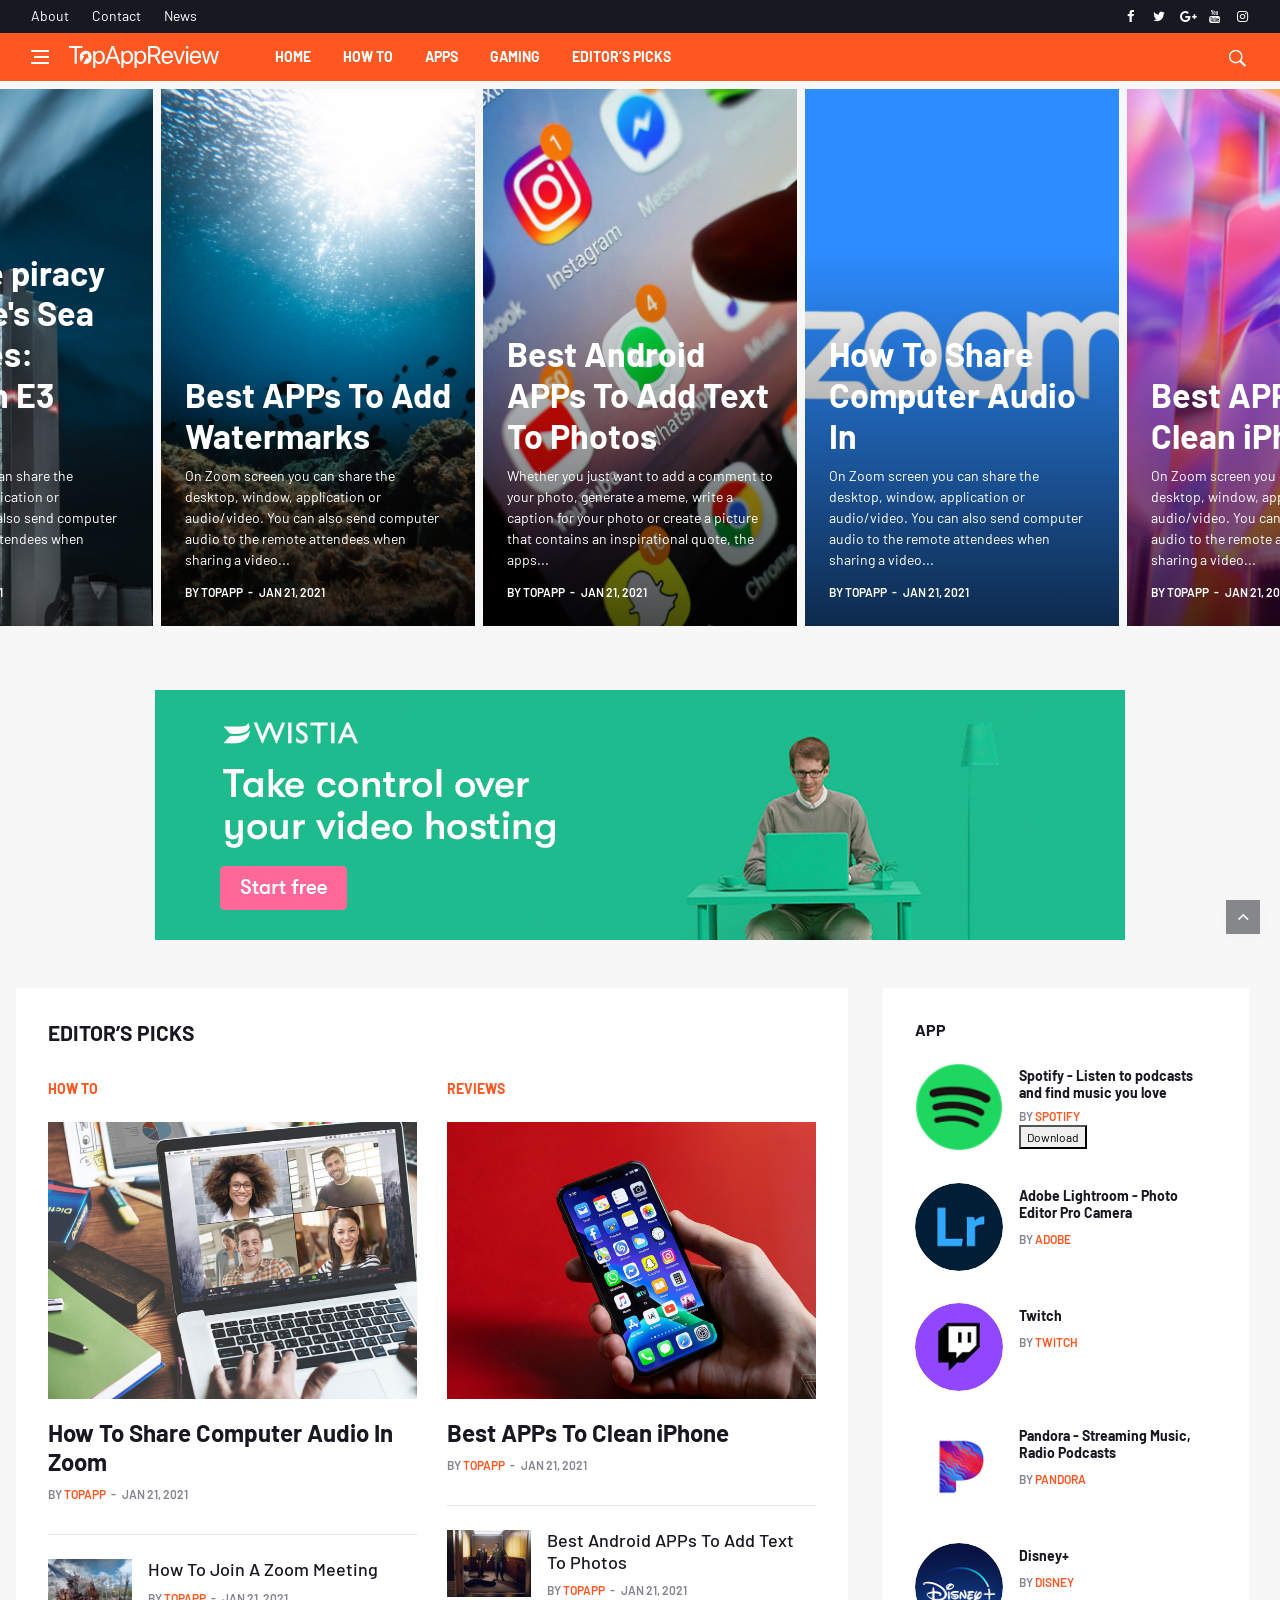
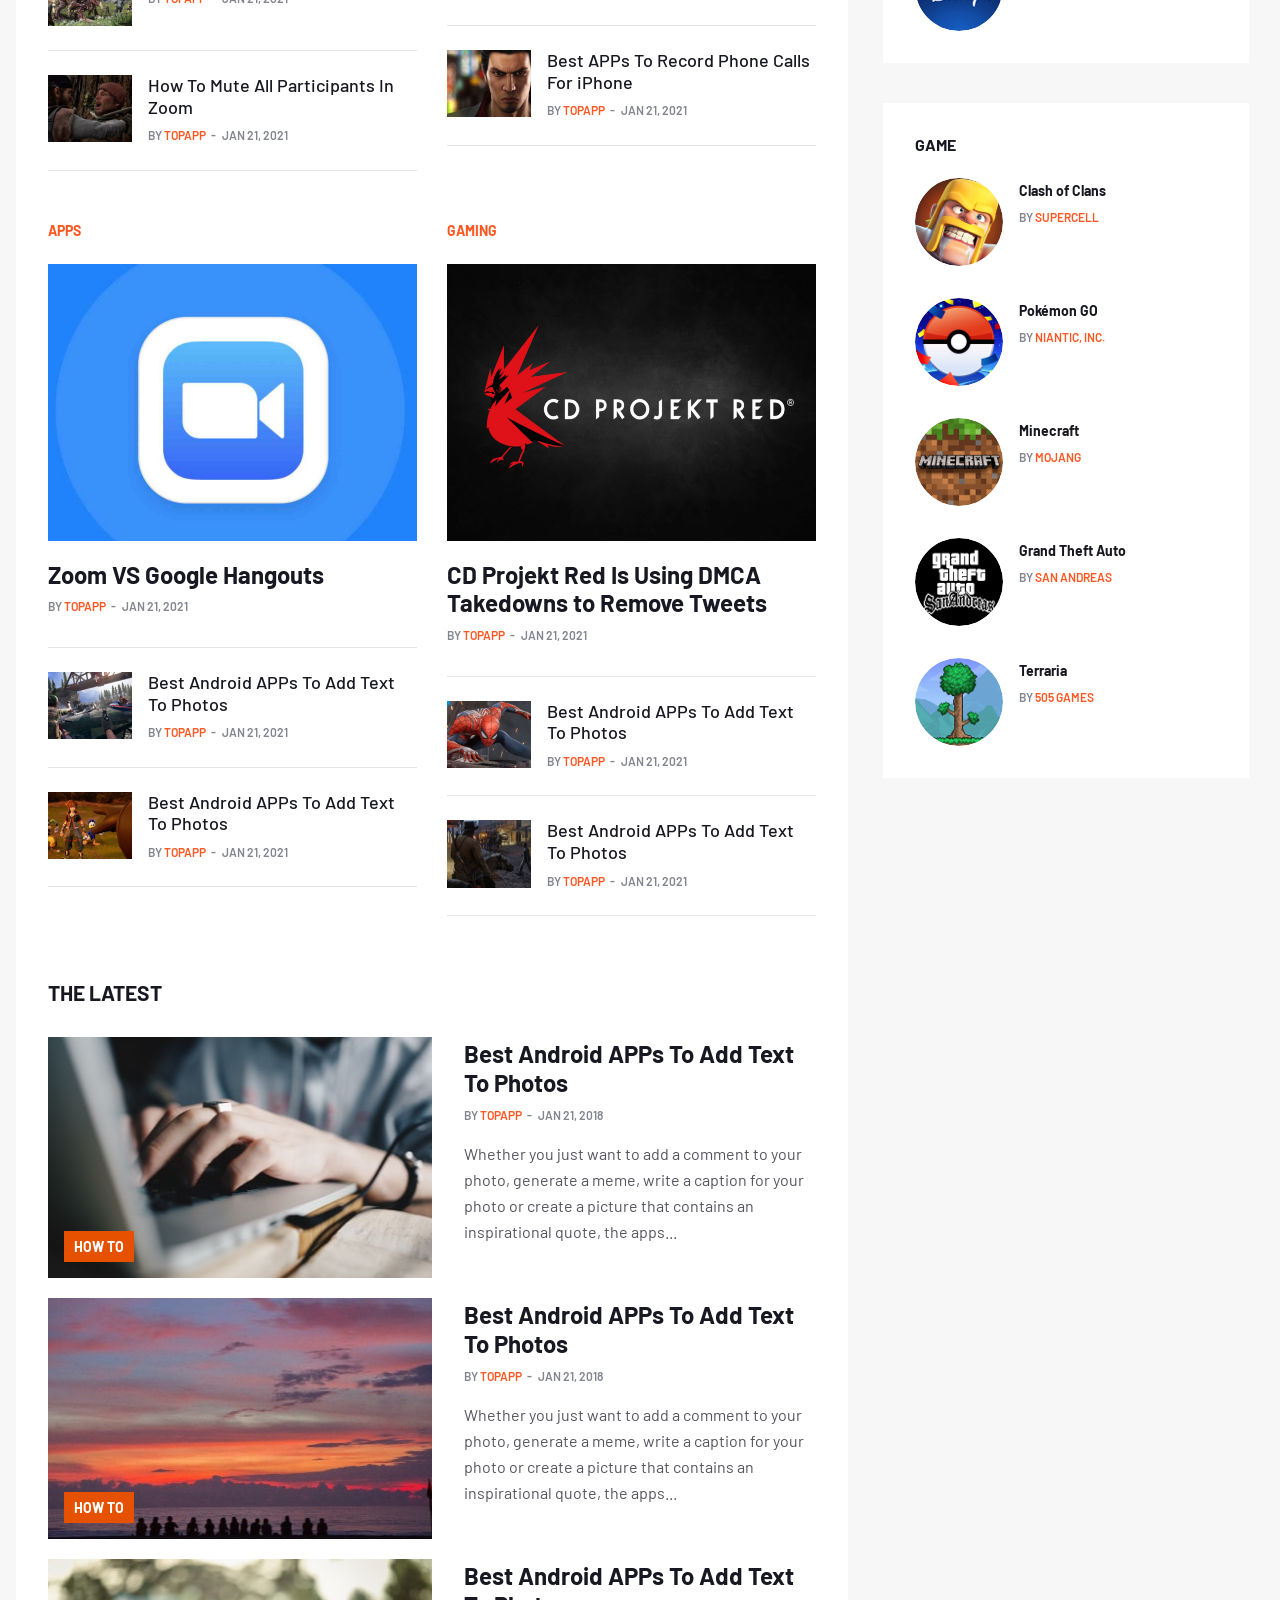
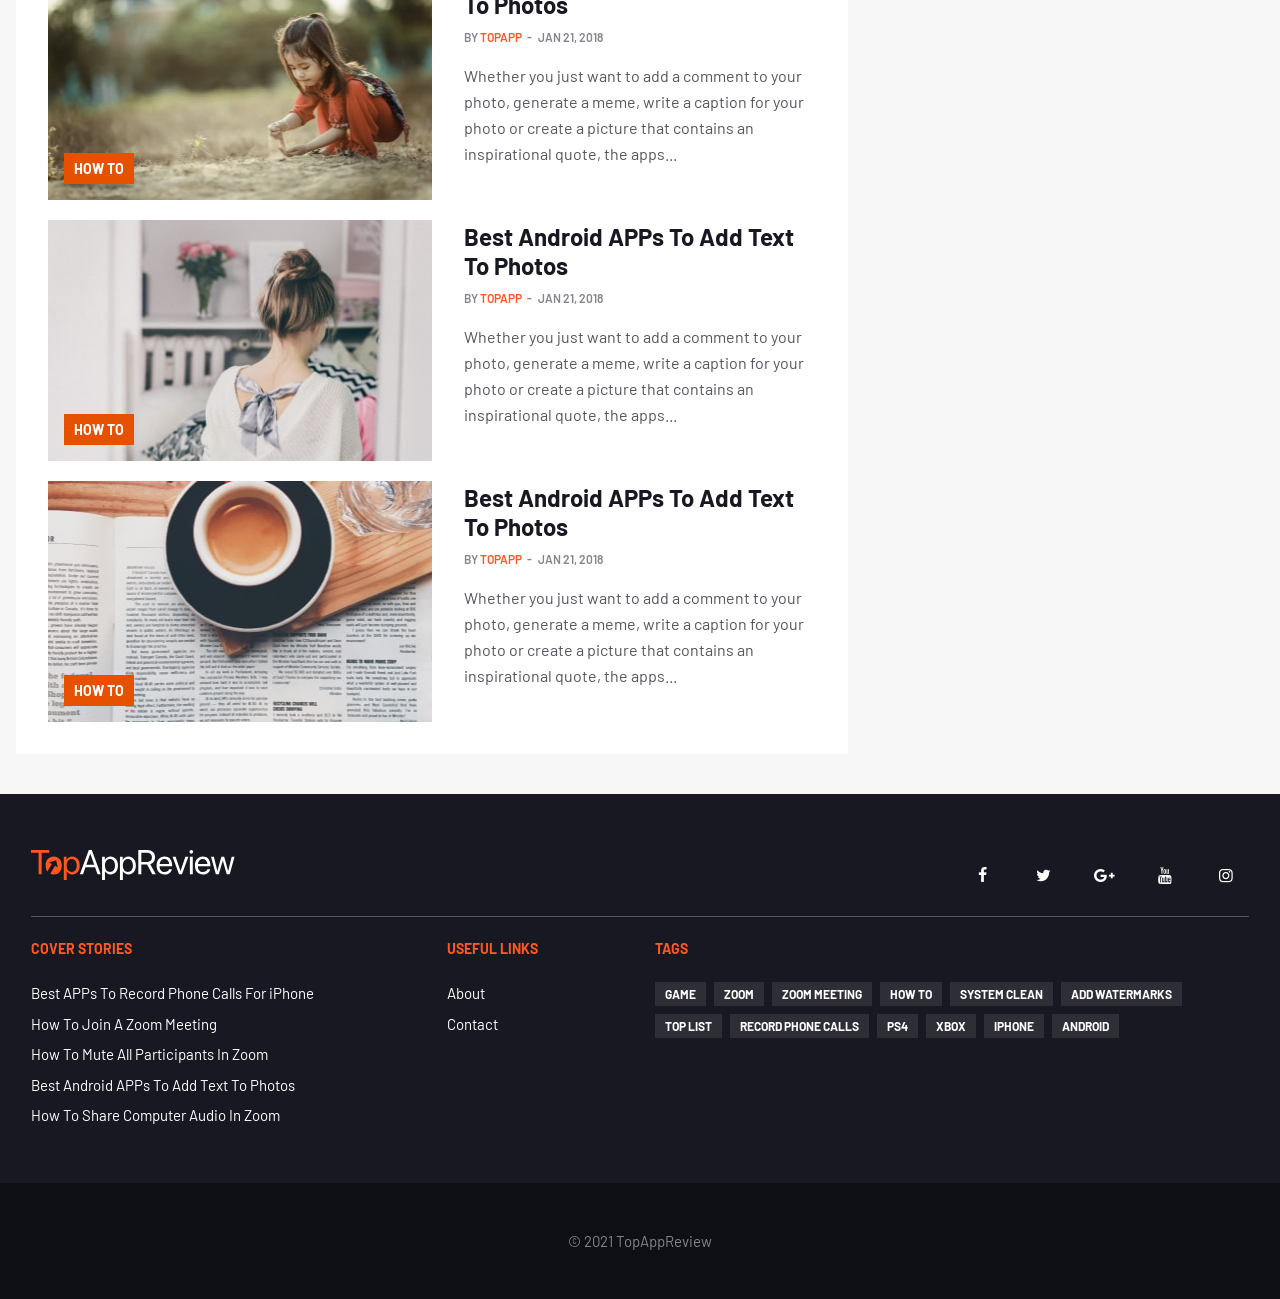
==== index.html @ 9f2cbbb0 "first commit topapp html" ====
<!DOCTYPE html>
<html lang="en">

<head>
    <title>TopAppReview | Home</title>

    <meta charset="utf-8">
    <!--[if IE]><meta http-equiv='X-UA-Compatible' content='IE=edge,chrome=1'><![endif]-->
    <meta name="viewport" content="width=device-width, initial-scale=1, shrink-to-fit=no" />
    <meta name="description" content="">

    <!-- Google Fonts -->
    <link href='https://fonts.googleapis.com/css?family=Barlow:400,500,600,700' rel='stylesheet'>

    <!-- Css -->
    <link rel="stylesheet" href="css/bootstrap.min.css" />
    <link rel="stylesheet" href="css/font-icons.css" />
    <link rel="stylesheet" href="css/style.css" />
    <link rel="stylesheet" href="css/colors/orange.css" />

    <!-- Favicons -->
    <link rel="shortcut icon" href="img/favicon.ico">
    <link rel="apple-touch-icon" href="img/apple-touch-icon.png">
    <link rel="apple-touch-icon" sizes="72x72" href="img/apple-touch-icon-72x72.png">
    <link rel="apple-touch-icon" sizes="114x114" href="img/apple-touch-icon-114x114.png">

    <!-- Lazyload (must be placed in head in order to work) -->
    <script src="js/lazysizes.min.js"></script>

</head>

<body class="style-games">

    <!-- Preloader -->
    <div class="loader-mask">
        <div class="loader">
            <div></div>
        </div>
    </div>

    <!-- Bg Overlay -->
    <div class="content-overlay"></div>

    <!-- Sidenav -->
    <header class="sidenav" id="sidenav">

        <!-- close -->
        <div class="sidenav__close">
            <button class="sidenav__close-button" id="sidenav__close-button" aria-label="close sidenav">
                <i class="ui-close sidenav__close-icon"></i>
            </button>
        </div>

        <!-- Nav -->
        <nav class="sidenav__menu-container">
            <ul class="sidenav__menu" role="menubar">
                <li>
                    <a href="#" class="sidenav__menu-url">Home</a>

                </li>
                <li>
                    <a href="#" class="sidenav__menu-url">How To</a>

                </li>
                <li>
                    <a href="#" class="sidenav__menu-url">Apps</a>


                </li>


                <li>
                    <a href="#" class="sidenav__menu-url">Gaming</a>
                </li>
                <li>
                    <a href="#" class="sidenav__menu-url">Editor’s Picks</a>
                </li>

            </ul>
        </nav>

        <div class="socials sidenav__socials">
            <a class="social social-facebook" href="#" target="_blank" aria-label="facebook">
                <i class="ui-facebook"></i>
            </a>
            <a class="social social-twitter" href="#" target="_blank" aria-label="twitter">
                <i class="ui-twitter"></i>
            </a>
            <a class="social social-google-plus" href="#" target="_blank" aria-label="google">
                <i class="ui-google"></i>
            </a>
            <a class="social social-youtube" href="#" target="_blank" aria-label="youtube">
                <i class="ui-youtube"></i>
            </a>
            <a class="social social-instagram" href="#" target="_blank" aria-label="instagram">
                <i class="ui-instagram"></i>
            </a>
        </div>
    </header> <!-- end sidenav -->

    <main class="main oh" id="main">

        <!-- Top Bar -->
        <div class="top-bar d-none d-lg-block">
            <div class="container">
                <div class="row">

                    <!-- Top menu -->
                    <div class="col-lg-6">
                        <ul class="top-menu">
                            <li><a href="#">About</a></li>
                            <li><a href="#">Contact</a></li>
                            <li><a href="#">News</a></li>
                        </ul>
                    </div>

                    <!-- Socials -->
                    <div class="col-lg-6">
                        <div class="socials nav__socials socials--nobase socials--white justify-content-end">
                            <a class="social social-facebook" href="#" target="_blank" aria-label="facebook">
                                <i class="ui-facebook"></i>
                            </a>
                            <a class="social social-twitter" href="#" target="_blank" aria-label="twitter">
                                <i class="ui-twitter"></i>
                            </a>
                            <a class="social social-google-plus" href="#" target="_blank" aria-label="google">
                                <i class="ui-google"></i>
                            </a>
                            <a class="social social-youtube" href="#" target="_blank" aria-label="youtube">
                                <i class="ui-youtube"></i>
                            </a>
                            <a class="social social-instagram" href="#" target="_blank" aria-label="instagram">
                                <i class="ui-instagram"></i>
                            </a>
                        </div>
                    </div>

                </div>
            </div>
        </div> <!-- end top bar -->

        <!-- Navigation -->
        <header class="nav nav--colored">
            <div class="nav__holder nav--sticky">
                <div class="container relative">
                    <div class="flex-parent">

                        <!-- Side Menu Button -->
                        <button class="nav-icon-toggle" id="nav-icon-toggle" aria-label="Open side menu">
                            <span class="nav-icon-toggle__box">
                                <span class="nav-icon-toggle__inner"></span>
                            </span>
                        </button>

                        <!-- Logo -->
                        <a href="index.html" class="logo">
                            <img class="logo__img" src="img/logo_white.svg" alt="logo">
                        </a>

                        <!-- Nav-wrap -->
                        <nav class="flex-child nav__wrap d-none d-lg-block">
                            <ul class="nav__menu">
                                <li>
                                    <a href="#">Home</a>
                                </li>

                                <li>
                                    <a href="#">How To</a>
                                </li>

                                <li>
                                    <a href="#">APPs</a>
                                </li>
                                <li>
                                    <a href="#">Gaming</a>
                                </li>
                                <li>
                                    <a href="#">Editor’s Picks</a>
                                </li>
                            </ul> <!-- end menu -->
                        </nav> <!-- end nav-wrap -->



                        <!-- Nav Right -->
                        <div class="nav__right">

                            <!-- Search -->
                            <div class="nav__right-item nav__search">
                                <a href="#" class="nav__search-trigger" id="nav__search-trigger">
                                    <i class="ui-search nav__search-trigger-icon"></i>
                                </a>
                                <div class="nav__search-box" id="nav__search-box">
                                    <form class="nav__search-form">
                                        <input type="text" placeholder="Search an article" class="nav__search-input">
                                        <button type="submit" class="search-button btn btn-lg btn-color btn-button">
                                            <i class="ui-search nav__search-icon"></i>
                                        </button>
                                    </form>
                                </div>
                            </div>

                        </div> <!-- end nav right -->

                    </div> <!-- end flex-parent -->
                </div> <!-- end container -->

            </div>
        </header> <!-- end navigation -->

        <!-- Hero Slider -->
        <section class="hero-slider">
            <div id="owl-hero-slider" class="owl-carousel owl-theme">

                <div class="hero-slider__item">
                    <article class="entry thumb">
                        <div class="entry__img-holder thumb__img-holder" style="background-image: url('img/content/hero/hero_post_7.jpg');">
                            <div class="bottom-gradient"></div>
                            <div class="thumb-text-holder thumb-text-holder--2">
                                <h2 class="thumb-entry-title">
                                    <a href="single-post.html">Best Android APPs To Add Text To Photos</a>

                                </h2>
                                <P class="thumb-entry-content"> Whether you just want to add a comment to your photo, generate a meme, write a caption for your photo or create a picture that contains an inspirational quote, the apps...</P>

                                <ul class="entry__meta">
                                    <li class="entry__meta-author">
                                        <span>by</span>
                                        <a href="#">TopApp</a>
                                    </li>
                                    <li class="entry__meta-date">
                                        Jan 21, 2021
                                    </li>
                                </ul>
                            </div>
                            <a href="single-post.html" class="thumb-url"></a>
                        </div>
                    </article>
                </div>



                <div class="hero-slider__item">
                    <article class="entry thumb">
                        <div class="entry__img-holder thumb__img-holder" style="background-image: url('img/content/hero/hero_post_9.jpg');">
                            <div class="bottom-gradient"></div>
                            <div class="thumb-text-holder thumb-text-holder--2">
                                <h2 class="thumb-entry-title">
                                    <a href="single-post.html">How To Share Computer Audio In </a>
                                </h2>
                                <P class="thumb-entry-content">On Zoom screen you can share the desktop, window, application or audio/video. You can also send computer audio to the remote attendees when sharing a video...</P>
                                <ul class="entry__meta">
                                    <li class="entry__meta-author">
                                        <span>by</span>
                                        <a href="#">TopApp</a>
                                    </li>
                                    <li class="entry__meta-date">
                                        Jan 21, 2021
                                    </li>
                                </ul>
                            </div>
                            <a href="single-post.html" class="thumb-url"></a>
                        </div>
                    </article>
                </div>
                <div class="hero-slider__item">
                    <article class="entry thumb">
                        <div class="entry__img-holder thumb__img-holder" style="background-image: url('img/content/hero/hero_post_10.jpg');">
                            <div class="bottom-gradient"></div>
                            <div class="thumb-text-holder thumb-text-holder--2">
                                <h2 class="thumb-entry-title">
                                    <a href="single-post.html">Best APPs To Clean iPhone</a>
                                </h2>
                                <P class="thumb-entry-content">On Zoom screen you can share the desktop, window, application or audio/video. You can also send computer audio to the remote attendees when sharing a video...</P>
                                <ul class="entry__meta">
                                    <li class="entry__meta-author">
                                        <span>by</span>
                                        <a href="#">TopApp</a>
                                    </li>
                                    <li class="entry__meta-date">
                                        Jan 21, 2021
                                    </li>
                                </ul>
                            </div>
                            <a href="single-post.html" class="thumb-url"></a>
                        </div>
                    </article>
                </div>
                <div class="hero-slider__item">
                    <article class="entry thumb">
                        <div class="entry__img-holder thumb__img-holder" style="background-image: url('img/content/hero/hero_post_8.jpg');">
                            <div class="bottom-gradient"></div>
                            <div class="thumb-text-holder thumb-text-holder--2">
                                <h2 class="thumb-entry-title">
                                    <a href="single-post.html">CD Projekt Red Is Using DMCA Takedowns to Remove Tweets </a>
                                </h2>
                                <P class="thumb-entry-content">On Zoom screen you can share the desktop, window, application or audio/video. You can also send computer audio to the remote attendees when sharing a video...</P>
                                <ul class="entry__meta">
                                    <li class="entry__meta-author">
                                        <span>by</span>
                                        <a href="#">TopApp</a>
                                    </li>
                                    <li class="entry__meta-date">
                                        Jan 21, 2021
                                    </li>
                                </ul>
                            </div>
                            <a href="single-post.html" class="thumb-url"></a>
                        </div>
                    </article>
                </div>


                <div class="hero-slider__item">
                    <article class="entry thumb">
                        <div class="entry__img-holder thumb__img-holder" style="background-image: url('img/content/hero/hero_post_11.jpg');">
                            <div class="bottom-gradient"></div>
                            <div class="thumb-text-holder thumb-text-holder--2">
                                <h2 class="thumb-entry-title">
                                    <a href="single-post.html">Software piracy with Rare's Sea of Thieves: Hands-on E3 preview</a>
                                </h2>
                                <P class="thumb-entry-content">On Zoom screen you can share the desktop, window, application or audio/video. You can also send computer audio to the remote attendees when sharing a video...</P>
                                <ul class="entry__meta">
                                    <li class="entry__meta-author">
                                        <span>by</span>
                                        <a href="#">TopApp</a>
                                    </li>
                                    <li class="entry__meta-date">
                                        Jan 21, 2021
                                    </li>
                                </ul>
                            </div>
                            <a href="single-post.html" class="thumb-url"></a>
                        </div>
                    </article>
                </div>

                <div class="hero-slider__item">
                    <article class="entry thumb">
                        <div class="entry__img-holder thumb__img-holder" style="background-image: url('img/content/hero/hero_post_12.jpg');">
                            <div class="bottom-gradient"></div>
                            <div class="thumb-text-holder thumb-text-holder--2">
                                <h2 class="thumb-entry-title">
                                    <a href="single-post.html">Best APPs To Add Watermarks</a>
                                </h2>
                                <P class="thumb-entry-content">On Zoom screen you can share the desktop, window, application or audio/video. You can also send computer audio to the remote attendees when sharing a video...</P>
                                <ul class="entry__meta">
                                    <li class="entry__meta-author">
                                        <span>by</span>
                                        <a href="#">TopApp</a>
                                    </li>
                                    <li class="entry__meta-date">
                                        Jan 21, 2021
                                    </li>
                                </ul>
                            </div>
                            <a href="single-post.html" class="thumb-url"></a>
                        </div>
                    </article>
                </div>

            </div>
        </section> <!-- end hero slider -->

        <div class="main-container container pt-24" id="main-container">

            <!-- Ad Banner 970 -->
            <div class="text-center pb-48">
                <a href="#">
                    <img src="img/content/placeholder_970.jpg" alt="">
                </a>
            </div>

            <!-- Content -->
            <div class="row content">

                <!-- Posts -->
                <div class="col-lg-8 blog__content widget">

                    <!-- Categories -->
                    <section class="section mb-16">
                        <div class="title-wrap">
                            <h3 class="section-title">Editor’s Picks</h3>
                        </div>

                        <div class="row">
                            <div class="col-md-6">
                                <article class="entry">
                                    <ul class="entry__meta">
                                        <li class="entry__meta-category">
                                            <a href="#">How To</a>
                                        </li>
                                    </ul>
                                    <div class="entry__img-holder">
                                        <a href="single-post.html">
                                            <div class="thumb-container thumb-75">
                                                <img data-src="img/content/grid/grid_post_21.jpg" src="img/empty.png" class="entry__img lazyload" alt="" />
                                            </div>
                                        </a>
                                    </div>

                                    <div class="entry__body">
                                        <div class="entry__header">
                                            <h2 class="entry__title">
                                                <a href="single-post.html">How To Share Computer Audio In Zoom</a>
                                            </h2>
                                            <ul class="entry__meta">
                                                <li class="entry__meta-author">
                                                    <span>by</span>
                                                    <a href="#">TopApp</a>
                                                </li>
                                                <li class="entry__meta-date">
                                                    Jan 21, 2021
                                                </li>
                                            </ul>
                                        </div>
                                    </div>
                                </article>
                                <ul class="post-list-small post-list-small--3">
                                    <li class="post-list-small__item">
                                        <article class="post-list-small__entry clearfix">
                                            <div class="post-list-small__img-holder">
                                                <div class="thumb-container thumb-80">
                                                    <a href="single-post.html">
                                                        <img data-src="img/content/post_small/post_small_25.jpg" src="img/empty.png" alt="" class="lazyload">
                                                    </a>
                                                </div>
                                            </div>
                                            <div class="post-list-small__body">
                                                <h3 class="post-list-small__entry-title">
                                                    <a href="single-post.html">How To Join A Zoom Meeting</a>
                                                </h3>
                                                <ul class="entry__meta">
                                                    <li class="entry__meta-author">
                                                        <span>by</span>
                                                        <a href="#">TopApp</a>
                                                    </li>
                                                    <li class="entry__meta-date">
                                                        Jan 21, 2021
                                                    </li>
                                                </ul>
                                            </div>
                                        </article>
                                    </li>
                                    <li class="post-list-small__item">
                                        <article class="post-list-small__entry clearfix">
                                            <div class="post-list-small__img-holder">
                                                <div class="thumb-container thumb-80">
                                                    <a href="single-post.html">
                                                        <img data-src="img/content/post_small/post_small_26.jpg" src="img/empty.png" alt="" class=" lazyload">
                                                    </a>
                                                </div>
                                            </div>
                                            <div class="post-list-small__body">
                                                <h3 class="post-list-small__entry-title">
                                                    <a href="single-post.html">How To Mute All Participants In Zoom</a>
                                                </h3>
                                                <ul class="entry__meta">
                                                    <li class="entry__meta-author">
                                                        <span>by</span>
                                                        <a href="#">TopApp</a>
                                                    </li>
                                                    <li class="entry__meta-date">
                                                        Jan 21, 2021
                                                    </li>
                                                </ul>
                                            </div>
                                        </article>
                                    </li>
                                </ul>
                            </div>
                            <div class="col-md-6">
                                <article class="entry">
                                    <ul class="entry__meta">
                                        <li class="entry__meta-category">
                                            <a href="#">reviews</a>
                                        </li>
                                    </ul>
                                    <div class="entry__img-holder">
                                        <a href="single-post.html">
                                            <div class="thumb-container thumb-75">
                                                <img data-src="img/content/grid/grid_post_22.jpg" src="img/empty.png" class="entry__img lazyload" alt="" />
                                            </div>
                                        </a>
                                    </div>

                                    <div class="entry__body">
                                        <div class="entry__header">
                                            <h2 class="entry__title">
                                                <a href="single-post.html">Best APPs To Clean iPhone</a>
                                            </h2>
                                            <ul class="entry__meta">
                                                <li class="entry__meta-author">
                                                    <span>by</span>
                                                    <a href="#">TopApp</a>
                                                </li>
                                                <li class="entry__meta-date">
                                                    Jan 21, 2021
                                                </li>
                                            </ul>
                                        </div>
                                    </div>
                                </article>
                                <ul class="post-list-small post-list-small--3">
                                    <li class="post-list-small__item">
                                        <article class="post-list-small__entry clearfix">
                                            <div class="post-list-small__img-holder">
                                                <div class="thumb-container thumb-80">
                                                    <a href="single-post.html">
                                                        <img data-src="img/content/post_small/post_small_27.jpg" src="img/empty.png" alt="" class=" lazyload">
                                                    </a>
                                                </div>
                                            </div>
                                            <div class="post-list-small__body">
                                                <h3 class="post-list-small__entry-title">
                                                    <a href="single-post.html">Best Android APPs To Add Text To Photos</a>
                                                </h3>
                                                <ul class="entry__meta">
                                                    <li class="entry__meta-author">
                                                        <span>by</span>
                                                        <a href="#">TopApp</a>
                                                    </li>
                                                    <li class="entry__meta-date">
                                                        Jan 21, 2021
                                                    </li>
                                                </ul>
                                            </div>
                                        </article>
                                    </li>
                                    <li class="post-list-small__item">
                                        <article class="post-list-small__entry clearfix">
                                            <div class="post-list-small__img-holder">
                                                <div class="thumb-container thumb-80">
                                                    <a href="single-post.html">
                                                        <img data-src="img/content/post_small/post_small_28.jpg" src="img/empty.png" alt="" class=" lazyload">
                                                    </a>
                                                </div>
                                            </div>
                                            <div class="post-list-small__body">
                                                <h3 class="post-list-small__entry-title">
                                                    <a href="single-post.html">Best APPs To Record Phone Calls For iPhone</a>
                                                </h3>
                                                <ul class="entry__meta">
                                                    <li class="entry__meta-author">
                                                        <span>by</span>
                                                        <a href="#">TopApp</a>
                                                    </li>
                                                    <li class="entry__meta-date">
                                                        Jan 21, 2021
                                                    </li>
                                                </ul>
                                            </div>
                                        </article>
                                    </li>
                                </ul>
                            </div>
                            <div class="col-md-6">
                                <article class="entry">
                                    <ul class="entry__meta">
                                        <li class="entry__meta-category">
                                            <a href="#">Apps</a>
                                        </li>
                                    </ul>
                                    <div class="entry__img-holder">
                                        <a href="single-post.html">
                                            <div class="thumb-container thumb-75">
                                                <img data-src="img/content/grid/grid_post_23.jpg" src="img/empty.png" class="entry__img lazyload" alt="" />
                                            </div>
                                        </a>
                                    </div>

                                    <div class="entry__body">
                                        <div class="entry__header">
                                            <h2 class="entry__title">
                                                <a href="single-post.html">Zoom VS Google Hangouts</a>
                                            </h2>
                                            <ul class="entry__meta">
                                                <li class="entry__meta-author">
                                                    <span>by</span>
                                                    <a href="#">TopApp</a>
                                                </li>
                                                <li class="entry__meta-date">
                                                    Jan 21, 2021
                                                </li>
                                            </ul>
                                        </div>
                                    </div>
                                </article>
                                <ul class="post-list-small post-list-small--3">
                                    <li class="post-list-small__item">
                                        <article class="post-list-small__entry clearfix">
                                            <div class="post-list-small__img-holder">
                                                <div class="thumb-container thumb-80">
                                                    <a href="single-post.html">
                                                        <img data-src="img/content/post_small/post_small_29.jpg" src="img/empty.png" alt="" class=" lazyload">
                                                    </a>
                                                </div>
                                            </div>
                                            <div class="post-list-small__body">
                                                <h3 class="post-list-small__entry-title">
                                                    <a href="single-post.html">Best Android APPs To Add Text To Photos</a>
                                                </h3>
                                                <ul class="entry__meta">
                                                    <li class="entry__meta-author">
                                                        <span>by</span>
                                                        <a href="#">TopApp</a>
                                                    </li>
                                                    <li class="entry__meta-date">
                                                        Jan 21, 2021
                                                    </li>
                                                </ul>
                                            </div>
                                        </article>
                                    </li>
                                    <li class="post-list-small__item">
                                        <article class="post-list-small__entry clearfix">
                                            <div class="post-list-small__img-holder">
                                                <div class="thumb-container thumb-80">
                                                    <a href="single-post.html">
                                                        <img data-src="img/content/post_small/post_small_30.jpg" src="img/empty.png" alt="" class=" lazyload">
                                                    </a>
                                                </div>
                                            </div>
                                            <div class="post-list-small__body">
                                                <h3 class="post-list-small__entry-title">
                                                    <a href="single-post.html">Best Android APPs To Add Text To Photos</a>
                                                </h3>
                                                <ul class="entry__meta">
                                                    <li class="entry__meta-author">
                                                        <span>by</span>
                                                        <a href="#">TopApp</a>
                                                    </li>
                                                    <li class="entry__meta-date">
                                                        Jan 21, 2021
                                                    </li>
                                                </ul>
                                            </div>
                                        </article>
                                    </li>
                                </ul>
                            </div>
                            <div class="col-md-6">
                                <article class="entry">
                                    <ul class="entry__meta">
                                        <li class="entry__meta-category">
                                            <a href="#">Gaming</a>
                                        </li>
                                    </ul>
                                    <div class="entry__img-holder">
                                        <a href="single-post.html">
                                            <div class="thumb-container thumb-75">
                                                <img data-src="img/content/grid/grid_post_24.jpg" src="img/empty.png" class="entry__img lazyload" alt="" />
                                            </div>
                                        </a>
                                    </div>

                                    <div class="entry__body">
                                        <div class="entry__header">
                                            <h2 class="entry__title">
                                                <a href="single-post.html">CD Projekt Red Is Using DMCA Takedowns to Remove Tweets </a>
                                            </h2>
                                            <ul class="entry__meta">
                                                <li class="entry__meta-author">
                                                    <span>by</span>
                                                    <a href="#">TopApp</a>
                                                </li>
                                                <li class="entry__meta-date">
                                                    Jan 21, 2021
                                                </li>
                                            </ul>
                                        </div>
                                    </div>
                                </article>
                                <ul class="post-list-small post-list-small--3">
                                    <li class="post-list-small__item">
                                        <article class="post-list-small__entry clearfix">
                                            <div class="post-list-small__img-holder">
                                                <div class="thumb-container thumb-80">
                                                    <a href="single-post.html">
                                                        <img data-src="img/content/post_small/post_small_31.jpg" src="img/empty.png" alt="" class=" lazyload">
                                                    </a>
                                                </div>
                                            </div>
                                            <div class="post-list-small__body">
                                                <h3 class="post-list-small__entry-title">
                                                    <a href="single-post.html">Best Android APPs To Add Text To Photos</a>
                                                </h3>
                                                <ul class="entry__meta">
                                                    <li class="entry__meta-author">
                                                        <span>by</span>
                                                        <a href="#">TopApp</a>
                                                    </li>
                                                    <li class="entry__meta-date">
                                                        Jan 21, 2021
                                                    </li>
                                                </ul>
                                            </div>
                                        </article>
                                    </li>
                                    <li class="post-list-small__item">
                                        <article class="post-list-small__entry clearfix">
                                            <div class="post-list-small__img-holder">
                                                <div class="thumb-container thumb-80">
                                                    <a href="single-post.html">
                                                        <img data-src="img/content/post_small/post_small_32.jpg" src="img/empty.png" alt="" class=" lazyload">
                                                    </a>
                                                </div>
                                            </div>
                                            <div class="post-list-small__body">
                                                <h3 class="post-list-small__entry-title">
                                                    <a href="single-post.html">Best Android APPs To Add Text To Photos</a>
                                                </h3>
                                                <ul class="entry__meta">
                                                    <li class="entry__meta-author">
                                                        <span>by</span>
                                                        <a href="#">TopApp</a>
                                                    </li>
                                                    <li class="entry__meta-date">
                                                        Jan 21, 2021
                                                    </li>
                                                </ul>
                                            </div>
                                        </article>
                                    </li>
                                </ul>
                            </div>

                        </div>

                    </section> <!-- end news by categories -->
                    <section>
                        <div class="title-wrap">
                            <h3 class="section-title">The latest</h3>
                        </div>
                        <article class="entry card post-list">
                            <div class="entry__img-holder post-list__img-holder card__img-holder" style="background-image: url(img/content/list/list_post_1.jpg)">
                                <a href="single-post.html" class="thumb-url"></a>
                                <img src="img/content/list/list_post_1.jpg" alt="" class="entry__img d-none">
                                <a href="" class="entry__meta-category entry__meta-category--label entry__meta-category--align-in-corner entry__meta-category--orange">How To</a>
                            </div>

                            <div class="entry__body post-list__body card__body">
                                <div class="entry__header">
                                    <h2 class="entry__title">
                                        <a href="single-post.html">Best Android APPs To Add Text To Photos</a>
                                    </h2>
                                    <ul class="entry__meta">
                                        <li class="entry__meta-author">
                                            <span>by</span>
                                            <a href="#">TopApp</a>
                                        </li>
                                        <li class="entry__meta-date">
                                            Jan 21, 2018
                                        </li>
                                    </ul>
                                </div>
                                <div class="entry__excerpt">
                                    <p>Whether you just want to add a comment to your photo, generate a meme, write a caption for your photo or create a picture that contains an inspirational quote, the apps...</p>
                                </div>
                            </div>
                        </article>
                        <article class="entry card post-list">
                            <div class="entry__img-holder post-list__img-holder card__img-holder" style="background-image: url(img/content/list/list_post_4.jpg)">
                                <a href="single-post.html" class="thumb-url"></a>
                                <img src="img/content/list/list_post_4.jpg" alt="" class="entry__img d-none">
                                <a href="categories.html" class="entry__meta-category entry__meta-category--label entry__meta-category--align-in-corner entry__meta-category--orange">How To</a>
                            </div>

                            <div class="entry__body post-list__body card__body">
                                <div class="entry__header">
                                    <h2 class="entry__title">
                                        <a href="single-post.html">Best Android APPs To Add Text To Photos</a>
                                    </h2>
                                    <ul class="entry__meta">
                                        <li class="entry__meta-author">
                                            <span>by</span>
                                            <a href="#">TopApp</a>
                                        </li>
                                        <li class="entry__meta-date">
                                            Jan 21, 2018
                                        </li>
                                    </ul>
                                </div>
                                <div class="entry__excerpt">
                                    <p>Whether you just want to add a comment to your photo, generate a meme, write a caption for your photo or create a picture that contains an inspirational quote, the apps...</p>
                                </div>
                            </div>
                        </article>
                        <article class="entry card post-list">
                            <div class="entry__img-holder post-list__img-holder card__img-holder" style="background-image: url(img/content/list/list_post_3.jpg)">
                                <a href="single-post.html" class="thumb-url"></a>
                                <img src="img/content/list/list_post_3.jpg" alt="" class="entry__img d-none">
                                <a href="categories.html" class="entry__meta-category entry__meta-category--label entry__meta-category--align-in-corner entry__meta-category--orange">How To</a>
                            </div>

                            <div class="entry__body post-list__body card__body">
                                <div class="entry__header">
                                    <h2 class="entry__title">
                                        <a href="single-post.html">Best Android APPs To Add Text To Photos</a>
                                    </h2>
                                    <ul class="entry__meta">
                                        <li class="entry__meta-author">
                                            <span>by</span>
                                            <a href="#">TopApp</a>
                                        </li>
                                        <li class="entry__meta-date">
                                            Jan 21, 2018
                                        </li>
                                    </ul>
                                </div>
                                <div class="entry__excerpt">
                                    <p>Whether you just want to add a comment to your photo, generate a meme, write a caption for your photo or create a picture that contains an inspirational quote, the apps...</p>
                                </div>
                            </div>
                        </article>

                        <article class="entry card post-list">
                            <div class="entry__img-holder post-list__img-holder card__img-holder" style="background-image: url(img/content/list/list_post_9.jpg)">
                                <a href="single-post.html" class="thumb-url"></a>
                                <img src="img/content/list/list_post_9.jpg" alt="" class="entry__img d-none">
                                <a href="categories.html" class="entry__meta-category entry__meta-category--label entry__meta-category--align-in-corner entry__meta-category--orange">How To</a>
                            </div>

                            <div class="entry__body post-list__body card__body">
                                <div class="entry__header">
                                    <h2 class="entry__title">
                                        <a href="single-post.html">Best Android APPs To Add Text To Photos</a>
                                    </h2>
                                    <ul class="entry__meta">
                                        <li class="entry__meta-author">
                                            <span>by</span>
                                            <a href="#">TopApp</a>
                                        </li>
                                        <li class="entry__meta-date">
                                            Jan 21, 2018
                                        </li>
                                    </ul>
                                </div>
                                <div class="entry__excerpt">
                                    <p>Whether you just want to add a comment to your photo, generate a meme, write a caption for your photo or create a picture that contains an inspirational quote, the apps...</p>
                                </div>
                            </div>
                        </article>

                        <article class="entry card post-list">
                            <div class="entry__img-holder post-list__img-holder card__img-holder" style="background-image: url(img/content/list/list_post_5.jpg)">
                                <a href="single-post.html" class="thumb-url"></a>
                                <img src="img/content/list/list_post_5.jpg" alt="" class="entry__img d-none">
                                <a href="categories.html" class="entry__meta-category entry__meta-category--label entry__meta-category--align-in-corner entry__meta-category--orange">How To</a>
                            </div>

                            <div class="entry__body post-list__body card__body">
                                <div class="entry__header">
                                    <h2 class="entry__title">
                                        <a href="single-post.html">Best Android APPs To Add Text To Photos</a>
                                    </h2>
                                    <ul class="entry__meta">
                                        <li class="entry__meta-author">
                                            <span>by</span>
                                            <a href="#">TopApp</a>
                                        </li>
                                        <li class="entry__meta-date">
                                            Jan 21, 2018
                                        </li>
                                    </ul>
                                </div>
                                <div class="entry__excerpt">
                                    <p>Whether you just want to add a comment to your photo, generate a meme, write a caption for your photo or create a picture that contains an inspirational quote, the apps...</p>
                                </div>
                            </div>
                        </article>

                    </section>


                </div> <!-- end posts -->

                <!-- Sidebar -->
                <aside class="col-lg-4 sidebar sidebar--right">



                    <!-- Widget Popular Apps -->
                    <aside class="widget widget-popular-posts">
                        <h4 class="widget-title">App</h4>
                        <ul class="post-list-small">
                            <li class="post-list-small__item">
                                <article class="post-list-small__entry clearfix">
                                    <div class="post-list-small__img-holder">
                                        <div class="thumb-container thumb-100">
                                            <a href="">
                                                <img data-src="img/content/post_small/post_small_37.jpg" src="img/empty.png" alt="" class="post-list-small__img--rounded lazyload">
                                            </a>
                                        </div>
                                    </div>
                                    <div class="post-list-small__body">
                                        <h3 class="post-list-small__entry-title">
                                            <a href="single-post.html">Spotify - Listen to podcasts and find music you love</a>
                                        </h3>
                                        <ul class="entry__meta">
                                            <li class="entry__meta-author">
                                                <span>by</span>
                                                <a href="#">Spotify</a><br>
                                                 <button>Download</button>
                                            </li>
                                            
                                        </ul>
                                    </div>
                                </article>
                            </li>
                            <li class="post-list-small__item">
                                <article class="post-list-small__entry clearfix">
                                    <div class="post-list-small__img-holder">
                                        <div class="thumb-container thumb-100">
                                            <a href="single-post.html">
                                                <img data-src="img/content/post_small/post_small_38.jpg" src="img/empty.png" alt="" class="post-list-small__img--rounded lazyload">
                                            </a>
                                        </div>
                                    </div>
                                    <div class="post-list-small__body">
                                        <h3 class="post-list-small__entry-title">
                                            <a href="single-post.html">Adobe Lightroom - Photo Editor Pro Camera</a>
                                        </h3>
                                        <ul class="entry__meta">
                                            <li class="entry__meta-author">
                                                <span>by</span>
                                                <a href="#">Adobe</a>
                                            </li>
                                           
                                        </ul>
                                    </div>
                                </article>
                            </li>
                            <li class="post-list-small__item">
                                <article class="post-list-small__entry clearfix">
                                    <div class="post-list-small__img-holder">
                                        <div class="thumb-container thumb-100">
                                            <a href="single-post.html">
                                                <img data-src="img/content/post_small/post_small_39.jpg" src="img/empty.png" alt="" class="post-list-small__img--rounded lazyload">
                                            </a>
                                        </div>
                                    </div>
                                    <div class="post-list-small__body">
                                        <h3 class="post-list-small__entry-title">
                                            <a href="single-post.html">Twitch</a>
                                        </h3>
                                        <ul class="entry__meta">
                                            <li class="entry__meta-author">
                                                <span>by</span>
                                                <a href="#">Twitch</a>
                                            </li>
                                            
                                        </ul>
                                    </div>
                                </article>
                            </li>
                            <li class="post-list-small__item">
                                <article class="post-list-small__entry clearfix">
                                    <div class="post-list-small__img-holder">
                                        <div class="thumb-container thumb-100">
                                            <a href="single-post.html">
                                                <img data-src="img/content/post_small/post_small_40.jpg" src="img/empty.png" alt="" class="post-list-small__img--rounded lazyload">
                                            </a>
                                        </div>
                                    </div>
                                    <div class="post-list-small__body">
                                        <h3 class="post-list-small__entry-title">
                                            <a href="single-post.html">Pandora - Streaming Music, Radio Podcasts</a>
                                        </h3>
                                        <ul class="entry__meta">
                                            <li class="entry__meta-author">
                                                <span>by</span>
                                                <a href="#">Pandora</a>
                                            </li>
                                            
                                        </ul>
                                    </div>
                                </article>
                            </li>
                            
                            <li class="post-list-small__item">
                                <article class="post-list-small__entry clearfix">
                                    <div class="post-list-small__img-holder">
                                        <div class="thumb-container thumb-100">
                                            <a href="single-post.html">
                                                <img data-src="img/content/post_small/post_small_41.jpg" src="img/empty.png" alt="" class="post-list-small__img--rounded lazyload">
                                            </a>
                                        </div>
                                    </div>
                                    <div class="post-list-small__body">
                                        <h3 class="post-list-small__entry-title">
                                            <a href="single-post.html">Disney+</a>
                                        </h3>
                                        <ul class="entry__meta">
                                            <li class="entry__meta-author">
                                                <span>by</span>
                                                <a href="#">Disney</a>
                                            </li>
                                           
                                        </ul>
                                    </div>
                                </article>
                            </li>
                        </ul>
                    </aside> <!-- end widget popular posts -->
                    
                     <!-- Widget Popular Apps -->
                    <aside class="widget widget-popular-posts">
                        <h4 class="widget-title">Game</h4>
                        <ul class="post-list-small">
                            <li class="post-list-small__item">
                                <article class="post-list-small__entry clearfix">
                                    <div class="post-list-small__img-holder">
                                        <div class="thumb-container thumb-100">
                                            <a href="">
                                                <img data-src="img/content/post_small/post_small_5.jpg" src="img/empty.png" alt="" class="post-list-small__img--rounded lazyload">
                                            </a>
                                        </div>
                                    </div>
                                    <div class="post-list-small__body">
                                        <h3 class="post-list-small__entry-title">
                                            <a href="single-post.html">Clash of Clans</a>
                                        </h3>
                                        <ul class="entry__meta">
                                            <li class="entry__meta-author">
                                                <span>by</span>
                                                <a href="#">Supercell</a>
                                            </li>
                                            
                                        </ul>
                                    </div>
                                </article>
                            </li>
                            <li class="post-list-small__item">
                                <article class="post-list-small__entry clearfix">
                                    <div class="post-list-small__img-holder">
                                        <div class="thumb-container thumb-100">
                                            <a href="single-post.html">
                                                <img data-src="img/content/post_small/post_small_4.jpg" src="img/empty.png" alt="" class="post-list-small__img--rounded lazyload">
                                            </a>
                                        </div>
                                    </div>
                                    <div class="post-list-small__body">
                                        <h3 class="post-list-small__entry-title">
                                            <a href="single-post.html">Pokémon GO</a>
                                        </h3>
                                        <ul class="entry__meta">
                                            <li class="entry__meta-author">
                                                <span>by</span>
                                                <a href="#">Niantic, Inc.</a>
                                            </li>
                                           
                                        </ul>
                                    </div>
                                </article>
                            </li>
                            <li class="post-list-small__item">
                                <article class="post-list-small__entry clearfix">
                                    <div class="post-list-small__img-holder">
                                        <div class="thumb-container thumb-100">
                                            <a href="single-post.html">
                                                <img data-src="img/content/post_small/post_small_3.jpg" src="img/empty.png" alt="" class="post-list-small__img--rounded lazyload">
                                            </a>
                                        </div>
                                    </div>
                                    <div class="post-list-small__body">
                                        <h3 class="post-list-small__entry-title">
                                            <a href="single-post.html">Minecraft</a>
                                        </h3>
                                        <ul class="entry__meta">
                                            <li class="entry__meta-author">
                                                <span>by</span>
                                                <a href="#">Mojang</a>
                                            </li>
                                            
                                        </ul>
                                    </div>
                                </article>
                            </li>
                            <li class="post-list-small__item">
                                <article class="post-list-small__entry clearfix">
                                    <div class="post-list-small__img-holder">
                                        <div class="thumb-container thumb-100">
                                            <a href="single-post.html">
                                                <img data-src="img/content/post_small/post_small_2.jpg" src="img/empty.png" alt="" class="post-list-small__img--rounded lazyload">
                                            </a>
                                        </div>
                                    </div>
                                    <div class="post-list-small__body">
                                        <h3 class="post-list-small__entry-title">
                                            <a href="single-post.html">Grand Theft Auto</a>
                                        </h3>
                                        <ul class="entry__meta">
                                            <li class="entry__meta-author">
                                                <span>by</span>
                                                <a href="#">San Andreas</a>
                                            </li>
                                            
                                        </ul>
                                    </div>
                                </article>
                            </li>
                            
                            <li class="post-list-small__item">
                                <article class="post-list-small__entry clearfix">
                                    <div class="post-list-small__img-holder">
                                        <div class="thumb-container thumb-100">
                                            <a href="single-post.html">
                                                <img data-src="img/content/post_small/post_small_1.jpg" src="img/empty.png" alt="" class="post-list-small__img--rounded lazyload">
                                            </a>
                                        </div>
                                    </div>
                                    <div class="post-list-small__body">
                                        <h3 class="post-list-small__entry-title">
                                            <a href="single-post.html">Terraria</a>
                                        </h3>
                                        <ul class="entry__meta">
                                            <li class="entry__meta-author">
                                                <span>by</span>
                                                <a href="#">505 Games</a>
                                            </li>
                                           
                                        </ul>
                                    </div>
                                </article>
                            </li>
                        </ul>
                    </aside> <!-- end widget popular posts -->



                </aside> <!-- end sidebar -->

            </div> <!-- end content -->
        </div> <!-- end main container -->

        <!-- Footer -->
        <footer class="footer footer--dark">
            <div class="container">
                <div class="footer__widgets">
                    <div class="footer__widgets-top">
                        <div class="row justify-content-between align-items-center">
                            <div class="col-md-4">
                                <a href="index.html">
                                    <img src="img/logo_footer.svg" class="logo__img" alt="">
                                </a>
                            </div>

                            <div class="col-md-6">
                                <div class="socials socials--large socials--nobase justify-content-md-end">
                                    <a href="#" class="social social-facebook" aria-label="facebook"><i class="ui-facebook"></i></a>
                                    <a href="#" class="social social-twitter" aria-label="twitter"><i class="ui-twitter"></i></a>
                                    <a href="#" class="social social-google-plus" aria-label="google+"><i class="ui-google"></i></a>
                                    <a href="#" class="social social-youtube" aria-label="youtube"><i class="ui-youtube"></i></a>
                                    <a href="#" class="social social-instagram" aria-label="instagram"><i class="ui-instagram"></i></a>
                                </div>
                            </div>
                        </div>
                    </div>

                    <div class="row">

                        <div class="col-lg-4 col-md-12">
                            <aside class="widget widget_nav_menu">
                                <h4 class="widget-title">Cover Stories</h4>
                                <ul>
                                    <li><a href="single-post.html">Best APPs To Record Phone Calls For iPhone</a></li>
                                    <li><a href="single-post.html">How To Join A Zoom Meeting</a></li>
                                    <li><a href="single-post.html">How To Mute All Participants In Zoom</a></li>
                                    <li><a href="single-post.html">Best Android APPs To Add Text To Photos</a></li>
                                    <li><a href="single-post.html">How To Share Computer Audio In Zoom</a></li>

                                </ul>
                            </aside>
                        </div>



                        <div class="col-lg-2 col-md-12">
                            <aside class="widget widget_nav_menu">
                                <h4 class="widget-title">Useful Links</h4>
                                <ul>
                                    <li><a href="about.html">About</a></li>
                                    <li><a href="contact.html">Contact</a></li>


                                </ul>
                            </aside>
                        </div>

                        <div class="col-lg-6 col-md-12">
                            <aside class="widget widget_tag_cloud">
                                <h4 class="widget-title">Tags</h4>
                                <div class="tagcloud">
                                    <a href="#">game</a>
                                    <a href="#">zoom</a>
                                    <a href="#">zoom meeting</a>
                                    <a href="#">how to</a>
                                    <a href="#">System clean</a>
                                    <a href="#">Add watermarks</a>
                                    <a href="#">top list</a>
                                    <a href="#">Record Phone Calls</a>
                                    <a href="#">PS4</a>
                                    <a href="#">Xbox</a>
                                    <a href="#">iphone</a>
                                    <a href="#">android</a>
                                </div>
                            </aside>
                        </div>

                    </div> <!-- end row -->
                </div> <!-- end footer widgets -->
            </div> <!-- end container -->

            <div class="footer__bottom footer__bottom--dark">
                <div class="container text-center">

                    <p class="copyright">
                        © 2021 TopAppReview
                    </p>
                </div>
            </div> <!-- end footer bottom -->
        </footer> <!-- end footer -->

        <div id="back-to-top">
            <a href="#top" aria-label="Go to top"><i class="ui-arrow-up"></i></a>
        </div>

    </main> <!-- end main-wrapper -->


    <!-- jQuery Scripts -->
    <script src="js/jquery.min.js"></script>
    <script src="js/bootstrap.min.js"></script>
    <script src="js/easing.min.js"></script>
    <script src="js/owl-carousel.min.js"></script>
    <script src="js/flickity.pkgd.min.js"></script>
    <script src="js/twitterFetcher_min.js"></script>
    <script src="js/jquery.newsTicker.min.js"></script>
    <script src="js/modernizr.min.js"></script>
    <script src="js/scripts.js"></script>

</body></html>
---- css/font-icons.css ----
@font-face {
  font-family: 'ui-icons';
  src: url('../fonts/ui-icons.eot?44057230');
  src: url('../fonts/ui-icons.eot?44057230#iefix') format('embedded-opentype'),
       url('../fonts/ui-icons.woff2?44057230') format('woff2'),
       url('../fonts/ui-icons.woff?44057230') format('woff'),
       url('../fonts/ui-icons.ttf?44057230') format('truetype'),
       url('../fonts/ui-icons.svg?44057230#ui-icons') format('svg');
  font-weight: normal;
  font-style: normal;
}
/* Chrome hack: SVG is rendered more smooth in Windozze. 100% magic, uncomment if you need it. */
/* Note, that will break hinting! In other OS-es font will be not as sharp as it could be */
/*
@media screen and (-webkit-min-device-pixel-ratio:0) {
  @font-face {
    font-family: 'ui-icons';
    src: url('../fonts/ui-icons.svg?44057230#ui-icons') format('svg');
  }
}
*/
 
 [class^="ui-"]:before, [class*=" ui-"]:before {
  font-family: "ui-icons";
  font-style: normal;
  font-weight: normal;
  speak: none;
 
  display: inline-block;
  text-decoration: inherit;
  text-align: center;
  /* opacity: .8; */
 
  /* For safety - reset parent styles, that can break glyph codes*/
  font-variant: normal;
  text-transform: none;
 
  /* you can be more comfortable with increased icons size */
  /* font-size: 120%; */
 
  /* Font smoothing. That was taken from TWBS */
  -webkit-font-smoothing: antialiased;
  -moz-osx-font-smoothing: grayscale;
 
  /* Uncomment for 3D effect */
  /* text-shadow: 1px 1px 1px rgba(127, 127, 127, 0.3); */
}
 
.ui-email:before { content: '\e800'; } /* '' */
.ui-pin:before { content: '\e801'; } /* '' */
.ui-flash:before { content: '\e802'; } /* '' */
.ui-play:before { content: '\e803'; } /* '' */
.ui-arrow-right:before { content: '\e804'; } /* '' */
.ui-star:before { content: '\e805'; } /* '' */
.ui-star-empty:before { content: '\e806'; } /* '' */
.ui-eye:before { content: '\e807'; } /* '' */
.ui-tags:before { content: '\e808'; } /* '' */
.ui-clock:before { content: '\e809'; } /* '' */
.ui-twitter:before { content: '\f099'; } /* '' */
.ui-facebook:before { content: '\f09a'; } /* '' */
.ui-github:before { content: '\f09b'; } /* '' */
.ui-rss:before { content: '\f09e'; } /* '' */
.ui-pinterest:before { content: '\f0d2'; } /* '' */
.ui-google:before { content: '\f0d5'; } /* '' */
.ui-linkedin:before { content: '\f0e1'; } /* '' */
.ui-chat-empty:before { content: '\f0e6'; } /* '' */
.ui-arrow-down:before { content: '\f123'; } /* '' */
.ui-arrow-left:before { content: '\f124'; } /* '' */
.ui-arrow-up:before { content: '\f126'; } /* '' */
.ui-youtube:before { content: '\f167'; } /* '' */
.ui-xing:before { content: '\f168'; } /* '' */
.ui-dropbox:before { content: '\f16b'; } /* '' */
.ui-stackoverflow:before { content: '\f16c'; } /* '' */
.ui-instagram:before { content: '\f16d'; } /* '' */
.ui-flickr:before { content: '\f16e'; } /* '' */
.ui-bitbucket:before { content: '\f171'; } /* '' */
.ui-tumblr:before { content: '\f173'; } /* '' */
.ui-apple:before { content: '\f179'; } /* '' */
.ui-windows:before { content: '\f17a'; } /* '' */
.ui-android:before { content: '\f17b'; } /* '' */
.ui-dribbble:before { content: '\f17d'; } /* '' */
.ui-skype:before { content: '\f17e'; } /* '' */
.ui-foursquare:before { content: '\f180'; } /* '' */
.ui-trello:before { content: '\f181'; } /* '' */
.ui-vkontakte:before { content: '\f189'; } /* '' */
.ui-vimeo:before { content: '\f194'; } /* '' */
.ui-slack:before { content: '\f198'; } /* '' */
.ui-reddit:before { content: '\f1a1'; } /* '' */
.ui-stumbleupon:before { content: '\f1a4'; } /* '' */
.ui-delicious:before { content: '\f1a5'; } /* '' */
.ui-digg:before { content: '\f1a6'; } /* '' */
.ui-behance:before { content: '\f1b4'; } /* '' */
.ui-spotify:before { content: '\f1bc'; } /* '' */
.ui-soundcloud:before { content: '\f1be'; } /* '' */
.ui-codeopen:before { content: '\f1cb'; } /* '' */
.ui-git:before { content: '\f1d3'; } /* '' */
.ui-slideshare:before { content: '\f1e7'; } /* '' */
.ui-twitch:before { content: '\f1e8'; } /* '' */
.ui-search:before { content: '\f1f5'; } /* '' */
.ui-lastfm:before { content: '\f202'; } /* '' */
.ui-forumbee:before { content: '\f211'; } /* '' */
.ui-sellsy:before { content: '\f213'; } /* '' */
.ui-shirtsinbulk:before { content: '\f214'; } /* '' */
.ui-skyatlas:before { content: '\f216'; } /* '' */
.ui-whatsapp:before { content: '\f232'; } /* '' */
.ui-snapchat:before { content: '\f2ac'; } /* '' */
.ui-close:before { content: '\f2d7'; } /* '' */
.ui-check:before { content: '\f383'; } /* '' */
---- css/style.css ----
/*-------------------------------------------------------*/
/* Table of Content

1.General
  1.1.Typography
  1.2.Grid
2.Common Elements
3.Layout
4.Blog
5.About me
6.Contact
7.Navigation
8.Footer
9.Helper CLasses

/*-------------------------------------------------------*/
/*-------------------------------------------------------*/
/* General
/*-------------------------------------------------------*/
.clearfix {
    *zoom: 1;
}

.clearfix:before,
.clearfix:after {
    display: table;
    line-height: 0;
    content: "";
}

.clearfix:after {
    clear: both;
}

.clear {
    clear: both;
}

.oh {
    overflow: hidden;
}

.relative {
    position: relative;
}

.white {
    color: #fff;
}

.left {
    float: left;
}

.right {
    float: right;
}

.bg-light {
    background-color: #f7f7f7;
}

.bg-dark {
    background-color: #171821;
}

.last {
    margin-bottom: 0 !important;
}

.img-fullwidth {
    width: 100%;
}

.uppercase {
    text-transform: uppercase;
    letter-spacing: 0.04em;
}

.nocaps {
    text-transform: none;
    letter-spacing: 0;
}

::-moz-selection {
    color: #333;
    background: #fbedc4;
}

::-webkit-selection {
    color: #333;
    background: #fbedc4;
}

::selection {
    color: #333;
    background: #fbedc4;
}

html {
    overflow-x: hidden;
}

a {
    text-decoration: none;
    color: #2D95E3;
}

a:hover,
a:focus {
    text-decoration: none;
    color: #171821;
}

body {
    margin: 0;
    padding: 0;
    font-family: "Source Sans Pro", sans-serif;
    font-size: 15px;
    line-height: 1.5;
    font-smoothing: antialiased;
    -webkit-font-smoothing: antialiased;
    background: #f7f7f7;
    outline: 0;
    overflow-x: hidden;
    overflow-y: auto;
    color: #54555E;
    width: 100%;
    height: 100%;
}

body img {
    border: none;
    max-width: 100%;
    -webkit-user-select: none;
    -moz-user-select: none;
    -o-user-select: none;
    -ms-user-select: none;
    user-select: none;
}

video {
    height: 100%;
    width: 100%;
}

/*-------------------------------------------------------*/
/* Preloader
/*-------------------------------------------------------*/
.loader-mask {
    position: fixed;
    top: 0;
    left: 0;
    right: 0;
    bottom: 0;
    background-color: #fff;
    z-index: 99999;
}

.loader {
    display: block;
    position: absolute;
    font-size: 0;
    color: #FF5722;

    left: 50%;
    top: 50%;
    width: 42px;
    height: 42px;
    -webkit-transform: translateY(-50%) translateX(-50%);
    transform: translateY(-50%) translateX(-50%);
}

.loader > div {
    position: absolute;
    top: 50%;
    left: 50%;
    border-radius: 100%;
    display: inline-block;
    float: none;
    width: 38px;
    height: 38px;
    background: transparent;
    border-style: solid;
    border-width: 2px;
    border-right-color: transparent;
    border-left-color: transparent;
    -webkit-animation: ball-clip-rotate-pulse-rotate 1s cubic-bezier(0.09, 0.57, 0.49, 0.9) infinite;
    animation: ball-clip-rotate-pulse-rotate 1s cubic-bezier(0.09, 0.57, 0.49, 0.9) infinite;
}

@-webkit-keyframes ball-clip-rotate-pulse-rotate {
    0% {
        -webkit-transform: translate(-50%, -50%) rotate(0);
        transform: translate(-50%, -50%) rotate(0);
    }

    50% {
        -webkit-transform: translate(-50%, -50%) rotate(180deg);
        transform: translate(-50%, -50%) rotate(180deg);
    }

    100% {
        -webkit-transform: translate(-50%, -50%) rotate(360deg);
        transform: translate(-50%, -50%) rotate(360deg);
    }
}

@keyframes ball-clip-rotate-pulse-rotate {
    0% {
        -webkit-transform: translate(-50%, -50%) rotate(0);
        transform: translate(-50%, -50%) rotate(0);
    }

    50% {
        -webkit-transform: translate(-50%, -50%) rotate(180deg);
        transform: translate(-50%, -50%) rotate(180deg);
    }

    100% {
        -webkit-transform: translate(-50%, -50%) rotate(360deg);
        transform: translate(-50%, -50%) rotate(360deg);
    }
}

@-webkit-keyframes ball-clip-rotate-pulse-scale {

    0%,
    100% {
        opacity: 1;
        -webkit-transform: translate(-50%, -50%) scale(1);
        transform: translate(-50%, -50%) scale(1);
    }

    30% {
        opacity: .3;
        -webkit-transform: translate(-50%, -50%) scale(0.15);
        transform: translate(-50%, -50%) scale(0.15);
    }
}

@keyframes ball-clip-rotate-pulse-scale {

    0%,
    100% {
        opacity: 1;
        -webkit-transform: translate(-50%, -50%) scale(1);
        transform: translate(-50%, -50%) scale(1);
    }

    30% {
        opacity: .3;
        -webkit-transform: translate(-50%, -50%) scale(0.15);
        transform: translate(-50%, -50%) scale(0.15);
    }
}

/*-------------------------------------------------------*/
/* Typography
/*-------------------------------------------------------*/
ul {
    list-style: none;
    margin: 0;
    padding: 0;
}

h1,
h2,
h3,
h4,
h5,
h6 {
    font-family: "Montserrat", sans-serif;
    margin-top: 0;
    margin-bottom: 10px;
    color: #171821;
    font-weight: 600;
    line-height: 1.3;
    letter-spacing: -0.5px;
}

h1 {
    font-size: 32px;
    letter-spacing: -0.03em;
}

h2 {
    font-size: 26px;
}

h3 {
    font-size: 23px;
}

h4 {
    font-size: 20px;
}

h5 {
    font-size: 18px;
}

h6 {
    font-size: 16px;
}

@media only screen and (max-width: 575px) {
    h1 {
        font-size: 26px;
    }

    h2 {
        font-size: 22px;
    }

    h3 {
        font-size: 18px;
    }
}

@media (max-width: 640px) {
    h1 {
        font-size: 24px;
    }

    h2 {
        font-size: 20px;
    }

    h3 {
        font-size: 19px;
    }

    h4 {
        font-size: 18px;
    }
}

h1 > a,
h2 > a,
h3 > a,
h4 > a,
h5 > a,
h6 > a {
    color: inherit;
}

p {
    font-size: 16px;
    color: #54555E;
    font-weight: normal;
    line-height: 26px;
    margin: 0 0 10px;
}

address {
    font-style: normal;
    margin-bottom: 0;
    font-size: 16px;
}

.lead {
    font-size: 18px;
    line-height: 30px;
}

.text-center {
    text-align: center;
}

.text-right {
    text-align: right;
}

.text-left {
    text-align: left;
}

@media only screen and (max-width: 1199px) {
    .text-lg-center {
        text-align: center;
    }
}

@media only screen and (max-width: 991px) {
    .text-md-center {
        text-align: center;
    }
}

@media only screen and (max-width: 767px) {
    .text-sm-center {
        text-align: center;
    }
}

@media only screen and (max-width: 575px) {
    .text-xs-center {
        text-align: center;
    }
}

blockquote {
    text-align: center;
    margin-bottom: 40px;
    margin-top: 40px;
}

blockquote p {
    font-size: 32px;
    line-height: 1.3;
    margin-bottom: 0 !important;
    position: relative;
    color: #171821;
}

blockquote cite {
    font-size: 15px;
    font-weight: 400;
    color: #83858F;
}

hr {
    margin-top: 20px;
    margin-bottom: 20px;
    border: 0;
    border-top: 1px solid #E3E4E8;
}

/*-------------------------------------------------------*/
/* Grid
/*-------------------------------------------------------*/
.section {
    margin-bottom: 40px;
}

@media (min-width: 1280px) {
    .container {
        max-width: 1248px;
    }
}

.container-semi-fluid {
    padding: 0 50px;
}

@media only screen and (max-width: 767px) {
    .container-semi-fluid {
        padding: 0 15px;
    }
}

/* Flexbox
-------------------------------------------------------*/
.flex-parent {
    display: -webkit-box;
    display: -ms-flexbox;
    display: flex;
    -ms-flex-flow: row nowrap;
    -webkit-box-orient: horizontal;
    -webkit-box-direction: normal;
    flex-flow: row nowrap;
    -webkit-box-pack: justify;
    -ms-flex-pack: justify;
    justify-content: space-between;
}

.flex-child {
    -webkit-box-flex: 1 0 0;
    -ms-flex: 1 0 0;
    flex: 1 0 0;
}

/* Columns With No Gutters
-------------------------------------------------------*/
.no-gutters {
    margin-right: 0;
    margin-left: 0;
}

.no-gutters > [class*="col-"] {
    padding-right: 0;
    padding-left: 0;
}

/* Row Gutters
-------------------------------------------------------*/
.row-2 {
    margin: 0 -1px;
}

.row-2 > div,
.row-2 > aside {
    padding: 0 1px;
}

.row-8 {
    margin: 0 -4px;
}

.row-8 > div,
.row-8 > aside {
    padding: 0 4px;
}

.row-10 {
    margin: 0 -5px;
}

.row-10 > div,
.row-10 > aside {
    padding: 0 5px;
}

.row-16 {
    margin: 0 -8px;
}

.row-16 > div,
.row-16 > aside {
    padding: 0 8px;
}

.row-20 {
    margin: 0 -10px;
}

.row-20 > div,
.row-20 > aside {
    padding: 0 10px;
}

.row-24 {
    margin: 0 -12px;
}

.row-24 > div,
.row-24 > aside {
    padding: 0 12px;
}

/*-------------------------------------------------------*/
/* Buttons
/*-------------------------------------------------------*/
.btn {
    font-weight: 700;
    font-family: "Source Sans Pro", sans-serif;
    overflow: hidden;
    display: inline-block;
    text-decoration: none;
    text-align: center;
    border: 0;
    text-transform: uppercase;
    letter-spacing: 0.04em;
    -webkit-transition: all 0.2s ease-in-out;
    transition: all 0.2s ease-in-out;
    color: #fff;
    background-color: #171821;
    -webkit-backface-visibility: hidden;
    backface-visibility: hidden;
    position: relative;
    z-index: 1;
    white-space: nowrap;
    vertical-align: middle;
    -ms-touch-action: manipulation;
    touch-action: manipulation;
    cursor: pointer;
    -webkit-user-select: none;
    -moz-user-select: none;
    -ms-user-select: none;
    user-select: none;
}

.btn:hover {
    color: #fff;
    background-color: #171821;
    border-color: transparent;
}

.btn:focus {
    outline: none;
    color: #fff;
}

.btn-lg,
.btn-lg.btn-button {
    font-size: 14px;
    padding: 0 16px;
}

.btn-lg span,
.btn-lg.btn-button span {
    line-height: 46px;
}

.btn-lg.btn-button {
    height: 46px;
}

.btn-sm,
.btn-sm.btn-button {
    font-size: 11px;
    padding: 0 20px;
    line-height: 28px;
}

.btn-sm.btn-button {
    height: 30px;
}

.btn-color {
    background-color: #2D95E3;
}

.btn-color:hover {
    opacity: .92;
}

.btn-dark {
    background-color: #171821;
}

.btn-white {
    background-color: #fff;
    color: #171821;
}

.btn-light {
    background-color: #f7f7f7;
    color: #171821;
}

.btn-stroke {
    background-color: transparent;
    border: 1px solid #E3E4E8;
    color: #171821;
}

.btn-wide {
    width: 100%;
}

.btn-white:focus,
.btn-light:focus,
.btn-stroke:focus {
    background-color: #171821;
    border-color: transparent;
}

.btn i {
    font-size: 10px;
    position: relative;
    margin-left: 3px;
    top: -1px;
    line-height: 1;
}

.rounded,
.rounded:before {
    border-radius: 70px;
}

.section-buttons {
    margin-bottom: 50px;
}

.section-buttons a {
    margin-bottom: 10px;
}

/* Input Buttons
-------------------------------------------------------*/
.btn-button {
    border: none;
    margin-bottom: 0;
    width: auto;
}

.btn-button.btn-color,
.btn-button.btn-dark {
    color: #fff;
}

.btn-button.btn-wide {
    width: 100%;
}

.btn-button:hover,
.btn-button:focus {
    color: #fff;
    background-color: #171821;
}

/*-------------------------------------------------------*/
/* Form Elements
/*-------------------------------------------------------*/
input,
select,
textarea {
    height: 46px;
    border: 1px solid #E3E4E8;
    background-color: #fff;
    width: 100%;
    margin-bottom: 24px;
    padding: 0 12px;
    -webkit-transition: border-color 0.3s ease-in-out, background-color 0.3s ease-in-out;
    transition: border-color 0.3s ease-in-out, background-color 0.3s ease-in-out;
}

textarea {
    height: auto;
    display: block;
    padding: 8px 16px;
    margin-bottom: 24px;
}

button,
html input[type="button"],
input[type="reset"],
input[type="submit"] {
    -webkit-appearance: button;
    cursor: pointer;
}

input[type=search] {
    -webkit-box-sizing: border-box;
    box-sizing: border-box;
}

input:focus,
textarea:focus {
    border-color: #2D95E3;
    background-color: #fff;
    outline: none;
    -webkit-box-shadow: none;
    box-shadow: none;
}

/* Change Color of Placeholders */
input::-webkit-input-placeholder,
textarea::-webkit-input-placeholder {
    color: #54555E;
}

input:-moz-placeholder,
textarea:-moz-placeholder {
    color: #54555E;
    opacity: 1;
}

input::-moz-placeholder,
textarea::-moz-placeholder {
    color: #54555E;
    opacity: 1;
}

input:-ms-input-placeholder,
textarea:-ms-input-placeholder {
    color: #54555E;
}

select {
    -webkit-appearance: none;
    -moz-appearance: none;
    appearance: none;
    cursor: pointer;
    padding-left: 12px;
    background-image: url(../img/dropdown.png);
    background-repeat: no-repeat;
    background-position: 100% 50%;
}

select::-ms-expand {
    display: none;
}

label {
    color: #171821;
    font-family: "Montserrat", sans-serif;
    font-size: 13px;
    font-weight: 700;
    display: inline-block;
    vertical-align: middle;
    margin-bottom: 6px;
}

/* Checkboxes & Radio Buttons
-------------------------------------------------------*/
input[type="checkbox"] {
    display: none;
}

input[type="checkbox"] + label:before {
    width: 20px;
    height: 20px;
    content: "";
    display: inline-block;
    font-size: 13px;
    margin: -4px 10px 0 0;
    border-radius: 3px;
    text-align: center;
    vertical-align: middle;
    cursor: pointer;
    border: 1px solid #dbdce1;
}

input[type="checkbox"]:checked + label:after {
    font-family: 'ui-icons';
    content: "\f383";
    display: inline-block;
    font-size: 15px;
    text-align: center;
    vertical-align: middle;
    cursor: pointer;
    position: absolute;
    left: 5px;
    top: 0;
}

input[type="checkbox"] + label,
input[type="radio"] + label {
    cursor: pointer;
    margin-bottom: 0;
    position: relative;
    line-height: 22px;
}

.radio > li,
.checkbox > li {
    padding: 7px 0;
}

input[type="radio"] {
    display: none;
}

input[type="radio"] + label:before {
    display: inline-block;
    content: "";
    width: 20px;
    height: 20px;
    -webkit-box-shadow: 0 0 0 1px #dbdce1;
    box-shadow: 0 0 0 1px #dbdce1;
    border-radius: 40px;
    margin: -3px 10px 0 0;
    outline: none;
    vertical-align: middle;
    cursor: pointer;
    margin-bottom: 0;
}

input[type="radio"]:checked + label:before {
    background-color: #000;
    border: 6px solid #fff;
    padding: 1px;
}

input[type="radio"]:focus {
    outline: none;
}

#contact-form .message {
    height: 50px;
    width: 100%;
    font-size: 13px;
    line-height: 50px;
    text-align: center;
    float: none;
    margin-top: 20px;
    display: none;
    color: #fff;
}

#contact-form .message.error {
    background-color: #f44336;
}

#contact-form .message.success {
    background-color: #4CAF50;
}

/*-------------------------------------------------------*/
/* Sliders
/*-------------------------------------------------------*/
/*! Flickity v2.1.1
https://flickity.metafizzy.co
---------------------------------------------- */
.flickity-enabled {
    position: relative;
}

.flickity-enabled:focus {
    outline: 0;
}

.flickity-viewport {
    overflow: hidden;
    position: relative;
    height: 100%;
}

.flickity-slider {
    position: absolute;
    width: 100%;
    height: 100%;
}

.flickity-enabled.is-draggable {
    -webkit-tap-highlight-color: transparent;
    tap-highlight-color: transparent;
    -webkit-user-select: none;
    -moz-user-select: none;
    -ms-user-select: none;
    user-select: none;
}

.flickity-enabled.is-draggable .flickity-viewport {
    cursor: move;
    cursor: -webkit-grab;
    cursor: grab;
}

.flickity-enabled.is-draggable .flickity-viewport.is-pointer-down {
    cursor: -webkit-grabbing;
    cursor: grabbing;
}

.flickity-button {
    position: absolute;
    background: rgba(255, 255, 255, 0.75);
    border: none;
    color: #333;
}

.flickity-button:hover {
    background: #fff;
    cursor: pointer;
}

.flickity-button:focus {
    outline: 0;
    -webkit-box-shadow: 0 0 0 5px #19f;
    box-shadow: 0 0 0 5px #19f;
}

.flickity-button:active {
    opacity: .6;
}

.flickity-button:disabled {
    opacity: .3;
    cursor: auto;
    pointer-events: none;
}

.flickity-button-icon {
    fill: #333;
}

.flickity-prev-next-button {
    top: 50%;
    width: 44px;
    height: 44px;
    border-radius: 50%;
    -webkit-transform: translateY(-50%);
    transform: translateY(-50%);
}

.flickity-prev-next-button.previous {
    left: 10px;
}

.flickity-prev-next-button.next {
    right: 10px;
}

.flickity-rtl .flickity-prev-next-button.previous {
    left: auto;
    right: 10px;
}

.flickity-rtl .flickity-prev-next-button.next {
    right: auto;
    left: 10px;
}

.flickity-prev-next-button .flickity-button-icon {
    position: absolute;
    left: 20%;
    top: 20%;
    width: 60%;
    height: 60%;
}

.flickity-page-dots {
    position: absolute;
    width: 100%;
    bottom: -25px;
    padding: 0;
    margin: 0;
    list-style: none;
    text-align: center;
    line-height: 1;
}

.flickity-rtl .flickity-page-dots {
    direction: rtl;
}

.flickity-page-dots .dot {
    display: inline-block;
    width: 10px;
    height: 10px;
    margin: 0 8px;
    background: #333;
    border-radius: 50%;
    opacity: .25;
    cursor: pointer;
}

.flickity-page-dots .dot.is-selected {
    opacity: 1;
}

/**
 * Owl Carousel v2.2.1
 * Copyright 2013-2017 David Deutsch
 * Licensed under  ()
 */
.owl-carousel,
.owl-carousel .owl-item {
    -webkit-tap-highlight-color: transparent;
    position: relative;
}

.owl-carousel {
    display: none;
    width: 100%;
    z-index: 1;
}

.owl-carousel .owl-stage {
    position: relative;
    -ms-touch-action: pan-Y;
    -moz-backface-visibility: hidden;
}

.owl-carousel .owl-stage:after {
    content: ".";
    display: block;
    clear: both;
    visibility: hidden;
    line-height: 0;
    height: 0;
}

.owl-carousel .owl-stage-outer {
    position: relative;
    overflow: hidden;
    -webkit-transform: translate3d(0, 0, 0);
}

.owl-carousel .owl-item,
.owl-carousel .owl-wrapper {
    -webkit-backface-visibility: hidden;
    -moz-backface-visibility: hidden;
    -ms-backface-visibility: hidden;
    -webkit-transform: translate3d(0, 0, 0);
    -moz-transform: translate3d(0, 0, 0);
    -ms-transform: translate3d(0, 0, 0);
}

.owl-carousel .owl-item {
    min-height: 1px;
    float: left;
    -webkit-backface-visibility: hidden;
    -webkit-touch-callout: none;
}

.owl-carousel .owl-item img {
    display: block;
    width: 100%;
}

.owl-carousel .owl-dots.disabled,
.owl-carousel .owl-nav.disabled {
    display: none;
}

.no-js .owl-carousel,
.owl-carousel.owl-loaded {
    display: block;
}

.owl-carousel .owl-dot,
.owl-carousel .owl-nav .owl-next,
.owl-carousel .owl-nav .owl-prev {
    cursor: pointer;
    cursor: hand;
    -webkit-user-select: none;
    -moz-user-select: none;
    -ms-user-select: none;
    user-select: none;
}

.owl-carousel.owl-loading {
    opacity: 0;
    display: block;
}

.owl-carousel.owl-hidden {
    opacity: 0;
}

.owl-carousel.owl-refresh .owl-item {
    visibility: hidden;
}

.owl-carousel.owl-drag .owl-item {
    -webkit-user-select: none;
    -moz-user-select: none;
    -ms-user-select: none;
    user-select: none;
}

.owl-carousel.owl-grab {
    cursor: move;
    cursor: -webkit-grab;
    cursor: grab;
}

.owl-carousel.owl-rtl {
    direction: rtl;
}

.owl-carousel.owl-rtl .owl-item {
    float: right;
}

.owl-carousel .animated {
    -webkit-animation-duration: 1s;
    animation-duration: 1s;
    -webkit-animation-fill-mode: both;
    animation-fill-mode: both;
}

.owl-carousel .owl-animated-in {
    z-index: 0;
}

.owl-carousel .owl-animated-out {
    z-index: 1;
}

.owl-carousel .fadeOut {
    -webkit-animation-name: fadeOut;
    animation-name: fadeOut;
}

@-webkit-keyframes fadeOut {
    0% {
        opacity: 1;
    }

    100% {
        opacity: 0;
    }
}

@keyframes fadeOut {
    0% {
        opacity: 1;
    }

    100% {
        opacity: 0;
    }
}

.owl-height {
    -webkit-transition: height .5s ease-in-out;
    transition: height .5s ease-in-out;
}

.owl-carousel .owl-item .owl-lazy {
    opacity: 0;
    -webkit-transition: opacity .4s ease;
    transition: opacity .4s ease;
}

.owl-carousel .owl-item img.owl-lazy {
    -webkit-transform-style: preserve-3d;
    transform-style: preserve-3d;
}

.owl-carousel .owl-video-wrapper {
    position: relative;
    height: 100%;
    background: #000;
}

.owl-carousel .owl-video-play-icon {
    position: absolute;
    height: 80px;
    width: 80px;
    left: 50%;
    top: 50%;
    margin-left: -40px;
    margin-top: -40px;
    background: url(owl.video.play.png) no-repeat;
    cursor: pointer;
    z-index: 1;
    -webkit-backface-visibility: hidden;
    -webkit-transition: -webkit-transform .1s ease;
    transition: -webkit-transform .1s ease;
    transition: transform .1s ease;
    transition: transform .1s ease, -webkit-transform .1s ease;
}

.owl-carousel .owl-video-play-icon:hover {
    -webkit-transform: scale(1.3, 1.3);
    transform: scale(1.3, 1.3);
}

.owl-carousel .owl-video-playing .owl-video-play-icon,
.owl-carousel .owl-video-playing .owl-video-tn {
    display: none;
}

.owl-carousel .owl-video-tn {
    opacity: 0;
    height: 100%;
    background-position: center center;
    background-repeat: no-repeat;
    background-size: contain;
    -webkit-transition: opacity .4s ease;
    transition: opacity .4s ease;
}

.owl-carousel .owl-video-frame {
    position: relative;
    z-index: 1;
    height: 100%;
    width: 100%;
}

.owl-prev,
.owl-next {
    display: block;
    position: absolute;
    top: 50%;
    margin-top: -24px;
    border-radius: 50%;
    background-color: #fff;
    text-align: center;
    line-height: 48px;
    z-index: 10;
    width: 48px;
    height: 48px;
    font-size: 14px;
    color: #171821;
    opacity: 0;
    -webkit-transition: all 0.3s ease-in-out;
    transition: all 0.3s ease-in-out;
}

.owl-prev:hover,
.owl-next:hover {
    color: #fff;
    background-color: #2D95E3;
    border-color: transparent;
}

.owl-prev {
    left: 10px;
}

.owl-next {
    right: 10px;
}

.owl-carousel:hover .owl-prev,
.owl-carousel:hover .owl-next {
    opacity: 1;
}

.owl-carousel--dark-arrows .owl-prev,
.owl-carousel--dark-arrows .owl-next {
    color: #54555E;
}

.owl-carousel--visible-arrows .owl-prev,
.owl-carousel--visible-arrows .owl-next {
    opacity: 1;
}

.owl-carousel--visible-arrows .owl-prev,
.owl-carousel--visible-arrows:hover .owl-prev {
    left: -60px;
}

.owl-carousel--visible-arrows .owl-next,
.owl-carousel--visible-arrows:hover .owl-next {
    right: -60px;
}

.owl-dots {
    text-align: center;
    -webkit-tap-highlight-color: transparent;
    margin-top: 30px;
}

.owl-dot {
    display: inline-block;
    zoom: 1;
    *display: inline;
}

.owl-dot span {
    width: 22px;
    height: 4px;
    margin: 3px;
    background: #fff;
    opacity: 0.4;
    display: block;
    -webkit-backface-visibility: visible;
    -webkit-transition: all 200ms ease;
    transition: all 200ms ease;
}

.owl-dot.active span,
.owl-dot:hover span {
    opacity: 1;
    background-color: #2D95E3;
}

.owl-carousel--dots-inside .owl-dots {
    position: absolute;
    bottom: 20px;
    margin-top: 0;
    width: 100%;
}

.owl-carousel--arrows-outside .owl-prev,
.owl-carousel--arrows-outside .owl-next {
    opacity: 1;
    top: -62px;
    margin-top: 0;
    padding: 0;
    width: 28px;
    height: 30px;
    line-height: 30px;
    text-align: center;
    border: 1px solid #E3E4E8;
    font-size: 12px;
    border-radius: 0;
}

.owl-carousel--arrows-outside .owl-prev:hover,
.owl-carousel--arrows-outside .owl-next:hover {
    border-color: transparent;
}

.owl-carousel--arrows-outside .owl-prev {
    right: 32px;
    left: auto;
}

.owl-carousel--arrows-outside .owl-next {
    right: 0;
}

.owl-custom-nav {
    margin-top: 24px;
}

.owl-custom-nav__btn {
    text-transform: uppercase;
    font-size: 10px;
    border-radius: 5px;
    border: 1px solid #E3E4E8;
    padding: 0 5px;
    line-height: 26px;
    background-color: transparent;
}

.owl-custom-nav__btn:hover {
    background-color: #2D95E3;
    color: #fff;
    border-color: transparent;
}

.owl-custom-nav__btn:focus {
    outline: none;
}

.owl-custom-nav__btn i {
    font-size: 8px;
    margin: 0 3px;
    position: relative;
    top: -1px;
}

/*-------------------------------------------------------*/
/* Magnific Pupop
/*-------------------------------------------------------*/
.mfp-bg,
.mfp-wrap {
    position: fixed;
    left: 0;
    top: 0;
}

.mfp-bg,
.mfp-container,
.mfp-wrap {
    height: 100%;
    width: 100%;
}

.mfp-arrow:after,
.mfp-arrow:before,
.mfp-container:before,
.mfp-figure:after {
    content: '';
}

.mfp-bg {
    z-index: 1042;
    overflow: hidden;
    background: #0b0b0b;
    opacity: .8;
}

.mfp-wrap {
    z-index: 1043;
    outline: 0 !important;
    -webkit-backface-visibility: hidden;
}

.mfp-container {
    text-align: center;
    position: absolute;
    left: 0;
    top: 0;
    padding: 0 8px;
    -webkit-box-sizing: border-box;
    box-sizing: border-box;
}

.mfp-container:before {
    display: inline-block;
    height: 100%;
    vertical-align: middle;
}

.mfp-align-top .mfp-container:before {
    display: none;
}

.mfp-content {
    position: relative;
    display: inline-block;
    vertical-align: middle;
    margin: 0 auto;
    text-align: left;
    z-index: 1045;
}

.mfp-ajax-holder .mfp-content,
.mfp-inline-holder .mfp-content {
    width: 100%;
    cursor: auto;
}

.mfp-ajax-cur {
    cursor: progress;
}

.mfp-zoom-out-cur,
.mfp-zoom-out-cur .mfp-image-holder .mfp-close {
    cursor: -webkit-zoom-out;
    cursor: zoom-out;
}

.mfp-zoom {
    cursor: pointer;
    cursor: -webkit-zoom-in;
    cursor: zoom-in;
}

.mfp-auto-cursor .mfp-content {
    cursor: auto;
}

.mfp-arrow,
.mfp-close,
.mfp-counter,
.mfp-preloader {
    -webkit-user-select: none;
    -moz-user-select: none;
    -ms-user-select: none;
    user-select: none;
}

.mfp-loading.mfp-figure {
    display: none;
}

.mfp-hide {
    display: none !important;
}

.mfp-preloader {
    color: #CCC;
    position: absolute;
    top: 50%;
    width: auto;
    text-align: center;
    margin-top: -.8em;
    left: 8px;
    right: 8px;
    z-index: 1044;
}

.mfp-preloader a {
    color: #CCC;
}

.mfp-close,
.mfp-preloader a:hover {
    color: #FFF;
}

.mfp-s-error .mfp-content,
.mfp-s-ready .mfp-preloader {
    display: none;
}

button.mfp-arrow,
button.mfp-close {
    overflow: visible;
    cursor: pointer;
    background: 0 0;
    border: 0;
    -webkit-appearance: none;
    display: block;
    outline: 0;
    padding: 0;
    z-index: 1046;
    -webkit-box-shadow: none;
    box-shadow: none;
    -ms-touch-action: manipulation;
    touch-action: manipulation;
}

.mfp-figure:after,
.mfp-iframe-scaler iframe {
    -webkit-box-shadow: 0 0 8px rgba(0, 0, 0, 0.6);
    box-shadow: 0 0 8px rgba(0, 0, 0, 0.6);
    position: absolute;
    left: 0;
}

button::-moz-focus-inner {
    padding: 0;
    border: 0;
}

.mfp-close {
    width: 44px;
    height: 44px;
    line-height: 44px;
    position: absolute;
    right: 0;
    top: 0;
    text-decoration: none;
    text-align: center;
    opacity: .65;
    padding: 0 0 18px 10px;
    font-style: normal;
    font-size: 28px;
    font-family: Arial, Baskerville, monospace;
}

.mfp-close:focus,
.mfp-close:hover {
    opacity: 1;
}

.mfp-close:active {
    top: 1px;
}

.mfp-close-btn-in .mfp-close {
    color: #333;
}

.mfp-iframe-holder .mfp-close,
.mfp-image-holder .mfp-close {
    color: #FFF;
    right: -6px;
    text-align: right;
    padding-right: 6px;
    width: 100%;
}

.mfp-counter {
    position: absolute;
    top: 0;
    right: 0;
    color: #CCC;
    font-size: 12px;
    line-height: 18px;
    white-space: nowrap;
}

.mfp-figure,
img.mfp-img {
    line-height: 0;
}

.mfp-arrow {
    position: absolute;
    opacity: .65;
    margin: -55px 0 0;
    top: 50%;
    padding: 0;
    width: 90px;
    height: 110px;
    -webkit-tap-highlight-color: transparent;
}

.mfp-arrow:active {
    margin-top: -54px;
}

.mfp-arrow:focus,
.mfp-arrow:hover {
    opacity: 1;
}

.mfp-arrow:after,
.mfp-arrow:before {
    display: block;
    width: 0;
    height: 0;
    position: absolute;
    left: 0;
    top: 0;
    margin-top: 35px;
    margin-left: 35px;
    border: inset transparent;
}

.mfp-arrow:after {
    border-top-width: 13px;
    border-bottom-width: 13px;
    top: 8px;
}

.mfp-arrow:before {
    border-top-width: 21px;
    border-bottom-width: 21px;
    opacity: .7;
}

.mfp-arrow-left {
    left: 0;
}

.mfp-arrow-left:after {
    border-right: 17px solid #FFF;
    margin-left: 31px;
}

.mfp-arrow-left:before {
    margin-left: 25px;
    border-right: 27px solid #3F3F3F;
}

.mfp-arrow-right {
    right: 0;
}

.mfp-arrow-right:after {
    border-left: 17px solid #FFF;
    margin-left: 39px;
}

.mfp-arrow-right:before {
    border-left: 27px solid #3F3F3F;
}

.mfp-iframe-holder {
    padding-top: 40px;
    padding-bottom: 40px;
}

.mfp-iframe-holder .mfp-content {
    line-height: 0;
    width: 100%;
    max-width: 900px;
}

.mfp-image-holder .mfp-content,
img.mfp-img {
    max-width: 100%;
}

.mfp-iframe-holder .mfp-close {
    top: -40px;
}

.mfp-iframe-scaler {
    width: 100%;
    height: 0;
    overflow: hidden;
    padding-top: 56.25%;
}

.mfp-iframe-scaler iframe {
    display: block;
    top: 0;
    width: 100%;
    height: 100%;
    background: #000;
}

.mfp-figure:after,
img.mfp-img {
    width: auto;
    height: auto;
    display: block;
}

img.mfp-img {
    -webkit-box-sizing: border-box;
    box-sizing: border-box;
    padding: 40px 0;
    margin: 0 auto;
}

.mfp-figure:after {
    top: 40px;
    bottom: 40px;
    right: 0;
    z-index: -1;
    background: #444;
}

.mfp-figure small {
    color: #BDBDBD;
    display: block;
    font-size: 12px;
    line-height: 14px;
}

.mfp-figure figure {
    margin: 0;
}

.mfp-bottom-bar {
    margin-top: -36px;
    position: absolute;
    top: 100%;
    left: 0;
    width: 100%;
    cursor: auto;
}

.mfp-title {
    text-align: left;
    line-height: 18px;
    color: #F3F3F3;
    word-wrap: break-word;
    padding-right: 36px;
}

.mfp-gallery .mfp-image-holder .mfp-figure {
    cursor: pointer;
}

@media screen and (max-width: 800px) and (orientation: landscape),
screen and (max-height: 300px) {
    .mfp-img-mobile .mfp-image-holder {
        padding-left: 0;
        padding-right: 0;
    }

    .mfp-img-mobile img.mfp-img {
        padding: 0;
    }

    .mfp-img-mobile .mfp-figure:after {
        top: 0;
        bottom: 0;
    }

    .mfp-img-mobile .mfp-figure small {
        display: inline;
        margin-left: 5px;
    }

    .mfp-img-mobile .mfp-bottom-bar {
        background: rgba(0, 0, 0, 0.6);
        bottom: 0;
        margin: 0;
        top: auto;
        padding: 3px 5px;
        position: fixed;
        -webkit-box-sizing: border-box;
        box-sizing: border-box;
    }

    .mfp-img-mobile .mfp-bottom-bar:empty {
        padding: 0;
    }

    .mfp-img-mobile .mfp-counter {
        right: 5px;
        top: 3px;
    }

    .mfp-img-mobile .mfp-close {
        top: 0;
        right: 0;
        width: 35px;
        height: 35px;
        line-height: 35px;
        background: rgba(0, 0, 0, 0.6);
        position: fixed;
        text-align: center;
        padding: 0;
    }
}

@media all and (max-width: 900px) {
    .mfp-arrow {
        -webkit-transform: scale(0.75);
        transform: scale(0.75);
    }

    .mfp-arrow-left {
        -webkit-transform-origin: 0;
        transform-origin: 0;
    }

    .mfp-arrow-right {
        -webkit-transform-origin: 100%;
        transform-origin: 100%;
    }

    .mfp-container {
        padding-left: 6px;
        padding-right: 6px;
    }
}

/*-------------------------------------------------------*/
/* Tables
/*-------------------------------------------------------*/
.table-wrap {
    margin-bottom: 34px;
}

/*-------------------------------------------------------*/
/* Tabs
/*-------------------------------------------------------*/
.tabs__list {
    margin-bottom: -1px;
    overflow: hidden;
}

.tabs__item {
    position: relative;
    display: inline-block;
    float: left;
    font-size: 14px;
    font-weight: 700;
    color: #171821;
    text-transform: uppercase;
    letter-spacing: 0.04em;
}

.tabs__item:not(:first-child) {
    margin-left: -1px;
}

@media only screen and (max-width: 575px) {
    .tabs__item {
        display: block;
        margin-right: 0;
    }
}

.tabs__url {
    display: block;
    position: relative;
    padding: 12px 18px 11px;
    border: 1px solid #E3E4E8;
    color: #171821;
    -webkit-transition: background-color 0.1s ease-in-out;
    transition: background-color 0.1s ease-in-out;
}

.tabs__url:focus {
    color: inherit;
}

.tabs__url:hover {
    background-color: white;
}

.tabs__item--active:before {
    content: '';
    height: 2px;
    width: 100%;
    display: block;
    position: absolute;
    top: 0;
    left: 0;
    z-index: 1;
    background-color: #2D95E3;
}

.tabs__item--active .tabs__url {
    color: #171821;
    background-color: #fff;
    border-bottom: 1px solid transparent;
}

.tabs__content {
    padding: 20px;
    border: 1px solid #E3E4E8;
    overflow: hidden;
}

.tabs__content-pane {
    display: none;
}

.tabs__content-pane--active {
    display: block;
}

/*-------------------------------------------------------*/
/* Social Icons
/*-------------------------------------------------------*/
.socials {
    overflow: hidden;
    display: -webkit-box;
    display: -ms-flexbox;
    display: flex;
    -webkit-box-align: center;
    -ms-flex-align: center;
    align-items: center;
    -ms-flex-wrap: wrap;
    flex-wrap: wrap;
}

.socials--nobase a {
    width: 13px;
    height: auto;
    border: 0;
    line-height: 32px;
    margin-right: 15px;
    margin-bottom: 0;
    color: #54555E;
    background-color: transparent;
}

.socials--nobase a:hover,
.socials--nobase a:focus {
    color: #fff;
    background-color: transparent !important;
}

.socials--white-base a {
    background-color: #fff;
    color: #171821;
}

.socials--dark .social-facebook:hover,
.socials--dark .social-facebook:focus {
    color: #39599f !important;
}

.socials--dark .social-twitter:hover,
.socials--dark .social-twitter:focus {
    color: #55ACEE !important;
}

.socials--dark .social-google-plus:hover,
.socials--dark .social-google-plus:focus {
    color: #DE4B39 !important;
}

.socials--dark .social-youtube:hover,
.socials--dark .social-youtube:focus {
    color: #c61d23 !important;
}

.socials--dark .social-snapchat:hover,
.socials--dark .social-snapchat:focus {
    color: #fffb01 !important;
}

.socials--dark .social-linkedin:hover,
.socials--dark .social-linkedin:focus {
    color: #0e76a8 !important;
}

.socials--dark .social-pinterest:hover,
.socials--dark .social-pinterest:focus {
    color: #c8232c !important;
}

.socials--dark .social-instagram:hover,
.socials--dark .social-instagram:focus {
    color: #e1306c !important;
}

.socials--dark .social-rss:hover,
.socials--dark .social-rss:focus {
    color: #ef822a !important;
}

.socials--grey a {
    background-color: #f7f7f7;
    color: #171821;
}

.socials--medium a {
    height: 40px;
    width: 40px;
    line-height: 40px;
    font-size: 16px;
}

.socials--large a {
    height: 46px;
    width: 46px;
    line-height: 46px;
    font-size: 16px;
}

.socials--wide a {
    width: 100%;
    padding: 0 15px;
    margin: 0;
    margin-bottom: 16px;
}

.socials--rounded a {
    border-radius: 50% !important;
}

.social {
    display: inline-block;
    line-height: 32px;
    width: 32px;
    height: 32px;
    color: #fff;
    text-align: center;
    margin-right: 8px;
    margin-bottom: 8px;
    font-size: 13px;
    -webkit-transition: all 0.1s ease-in-out;
    transition: all 0.1s ease-in-out;
}

.social:hover,
.social:focus {
    color: #fff;
}

.social:last-child {
    margin-right: 0;
}

.social__text {
    display: inline-block;
    margin-left: 10px;
    font-size: 13px;
    font-weight: 700;
    text-transform: uppercase;
    letter-spacing: 0.04em;
}

@media only screen and (max-width: 1199px) {
    .social__text {
        display: none;
    }
}

@media only screen and (max-width: 991px) {
    .social__text {
        display: inline-block;
    }
}

@media only screen and (max-width: 575px) {
    .social__text {
        display: none;
    }
}

.social-facebook {
    background-color: #39599f;
}

.social-facebook:hover {
    background-color: #324e8c !important;
    color: #fff !important;
}

.social-twitter {
    background-color: #55ACEE;
}

.social-twitter:hover {
    background-color: #3ea1ec !important;
    color: #fff !important;
}

.social-google-plus {
    background-color: #DE4B39;
}

.social-google-plus:hover {
    background-color: #d93824 !important;
    color: #fff !important;
}

.social-youtube {
    background-color: #c61d23;
}

.social-youtube:hover {
    background-color: #b01a1f !important;
    color: #fff !important;
}

.social-snapchat {
    background-color: #fffb01;
}

.social-snapchat:hover {
    background-color: #e7e300 !important;
    color: #fff !important;
}

.social-linkedin {
    background-color: #0e76a8;
}

.social-linkedin:hover {
    background-color: #0c6590 !important;
    color: #fff !important;
}

.social-pinterest {
    background-color: #c8232c;
}

.social-pinterest:hover {
    background-color: #b21f27 !important;
    color: #fff !important;
}

.social-instagram {
    background-color: #e1306c;
}

.social-instagram:hover {
    background-color: #d81f5e !important;
    color: #fff !important;
}

.social-rss {
    background-color: #ef822a;
}

.social-rss:hover {
    background-color: #ed7412 !important;
    color: #fff !important;
}

/*-------------------------------------------------------*/
/* Main Entry Styles
/*-------------------------------------------------------*/
.entry {
    overflow: hidden;
    position: relative;
    margin-bottom: 30px;
}

.entry__img-holder {
    position: relative;
    overflow: hidden;
    margin-bottom: 20px;
    background-repeat: no-repeat;
    background-size: cover;
    background-position: 50%;
}

.entry__img {
    width: 100%;
}

.entry__title {
    font-size: 18px;
    line-height: 1.4;
    margin-top: 3px;
    margin-bottom: 5px;
}

.entry__title:hover a {
    color: #2D95E3;
}

.entry__title--sm {
    font-size: 15px;
}

.entry__excerpt {
    margin-top: 16px;
}

.entry__excerpt p {
    margin-bottom: 0;
}

.entry__play-time {
    position: absolute;
    bottom: 32px;
    left: 32px;
    background-color: #2D95E3;
    color: #fff;
    padding: 7px 11px;
    font-weight: 700;
    pointer-events: none;
}

.entry__play-time i {
    margin-right: 5px;
}

/* Meta
-------------------------------------------------------*/
.entry__meta li {
    display: inline-block;
    font-size: 12px;
    font-weight: 600;
    text-transform: uppercase;
    color: #83858F;
}

.entry__meta li:after {
    content: '-';
    display: inline-block;
    margin: 0 3px;
}

.entry__meta li.entry__meta-views:after {
    content: '';
    margin: 0 8px;
    display: inline-block;
}

.entry__meta li:last-child:after {
    display: none;
}

.entry__meta a {
    color: #2D95E3;
}

.entry__meta a:hover {
    color: #171821;
}

.entry__meta i {
    display: inline-block;
    margin-right: 5px;
}

.entry__meta-category {
    font-family: "Montserrat", sans-serif;
    font-size: 12px;
    text-transform: uppercase;
    margin-bottom: 3px;
    font-weight: 700;
    color: #0098d0;
}

.entry__meta-category--label {
    font-size: 10px;
    background-color: #2D95E3;
    padding: 5px 10px;
    z-index: 2;
    color: #fff;
    margin-bottom: 0;
    display: inline-block;
}

.entry__meta-category--label:hover,
.entry__meta-category--label:focus {
    color: #fff;
    opacity: 0.90;
}

.entry__meta-category--align-in-corner {
    position: absolute;
    left: 16px;
    bottom: 16px;
}

.entry__meta-category--violet {
    background-color: #3E3EDD;
}

.entry__meta-category--purple {
    background-color: #9C27B0;
}

.entry__meta-category--blue {
    background-color: #0E79C9;
}

.entry__meta-category--cyan {
    background-color: #00BCD4;
}

.entry__meta-category--green {
    background-color: #19C22A;
}

.entry__meta-category--orange {
    background-color: #E65100;
}

.entry__meta-category--red {
    background-color: #F44336;
}

.entry__meta-rating i {
    font-size: 16px;
    color: #FBC02D;
    margin-right: 2px;
}

.entry__meta + .entry__meta,
.entry__meta-category--label + .entry__meta {
    margin-top: 16px;
}

.entry__meta + .entry__img-holder {
    margin-top: 20px;
}

.entry__meta-holder {
    margin-top: 16px;
    display: -webkit-box;
    display: -ms-flexbox;
    display: flex;
    -webkit-box-pack: justify;
    -ms-flex-pack: justify;
    justify-content: space-between;
}

.entry__meta-holder .entry__meta {
    margin-top: 0;
}

.entry-date-label {
    background-color: #fff;
    position: absolute;
    top: 16px;
    left: 16px;
    padding: 8px;
    text-align: center;
    font-family: "Montserrat", sans-serif;
}

.entry-date-label__weekday,
.entry-date-label__month {
    font-size: 8px;
    text-transform: uppercase;
    line-height: 1;
    font-weight: 600;
}

.entry-date-label__weekday {
    color: #54555E;
}

.entry-date-label__day {
    color: #2D95E3;
    font-weight: 700;
    font-size: 16px;
    line-height: 1.25;
}

.entry-date-label__month {
    color: #2D95E3;
}

/*-------------------------------------------------------*/
/* Post Thumbs
/*-------------------------------------------------------*/
.thumb-container {
    background-color: #f7f7f7;
    position: relative;
    overflow: hidden;
    -webkit-transform: translateZ(0);
    transform: translateZ(0);
}

.thumb-container img {
    position: absolute;
    top: 0;
    bottom: 0;
    left: 0;
    width: 100%;
    min-height: 100%;
    -webkit-backface-visibility: hidden;
    backface-visibility: hidden;
}

.footer--dark .thumb-container {
    background-color: #171821;
}

.thumb-text-holder {
    position: absolute;
    bottom: 24px;
    width: 100%;
    z-index: 3;
    padding: 0 24px;
    text-align: center;
}

.thumb-text-holder .entry__meta li,
.thumb-text-holder .entry__meta a,
.thumb-text-holder .entry__meta a:hover,
.thumb-text-holder .entry__meta a:focus {
    color: #fff !important;
}

.thumb-text-holder--1 {
    text-align: left;
}

.thumb-text-holder--1 .thumb-entry-title {
    font-size: 18px;
    margin-bottom: 24px;
}

.thumb-text-holder--2 {
    text-align: left;
}

.thumb-text-holder--2 .thumb-entry-title {
    font-size: 34px;
    margin-top: 14px;
    margin-bottom: 8px;
}

@media only screen and (max-width: 767px) {
    .thumb-text-holder--2 .thumb-entry-title {
        font-size: 20px;
    }
}

.thumb-text-holder--2 .entry__meta a {
    color: #fff !important;
}

.thumb-text-holder--3 {
    text-align: left;
}

.thumb-text-holder--3 .thumb-entry-title {
    font-size: 28px;
    margin-top: 16px;
}

@media only screen and (max-width: 767px) {
    .thumb-text-holder--3 .thumb-entry-title {
        font-size: 20px;
    }
}

.thumb-text-holder--4 {
    text-align: left;
}

.thumb-text-holder--4 .thumb-entry-title {
    font-size: 16px;
}

.thumb-text-holder--5 {
    text-align: center;
    top: 50%;
    left: 50%;
    bottom: auto;
    -webkit-transform: translate(-50%, -50%);
    transform: translate(-50%, -50%);
}

.thumb-text-holder--5 .thumb-entry-title {
    font-size: 40px;
    max-width: 770px;
    margin: 8px auto;
}

@media only screen and (max-width: 767px) {
    .thumb-text-holder--5 .thumb-entry-title {
        font-size: 20px;
    }
}

.thumb {
    margin-bottom: 48px;
}

.thumb--mb-20 {
    margin-bottom: 20px;
}

.thumb--size-1 {
    height: 197px;
}

.thumb--size-2 {
    height: 298px;
}

.thumb--size-3 {
    height: 460px;
}

.thumb--size-4 {
    height: 395px;
}

.thumb--size-5 {
    height: 521px;
}

.thumb--size-6 {
    height: 609px;
}

@media only screen and (max-width: 991px) {
    .thumb--size-6 {
        height: 440px;
    }
}

@media only screen and (max-width: 767px) {

    .thumb--size-3,
    .thumb--size-4,
    .thumb--size-5,
    .thumb--size-6 {
        height: 300px;
    }
}

.thumb__img-holder {
    height: 100%;
    margin-bottom: 0;
}

.thumb-url {
    content: "";
    position: absolute;
    top: 0;
    left: 0;
    right: 0;
    bottom: 0;
    z-index: 2;
}

.thumb-entry-title {
    color: #fff;
    font-size: 15px;
    margin-bottom: 0;
}

.thumb-entry-title:hover a,
.thumb-entry-title a:focus {
    color: #fff;
}

.thumb-entry-content {

    color: #fff;
    font-size: 14px;
    line-height: inherit;
}

.thumb-50 {
    padding-bottom: 50%;
}

.thumb-60 {
    padding-bottom: 60%;
}

.thumb-65 {
    padding-bottom: 65%;
}

.thumb-70 {
    padding-bottom: 70%;
}

.thumb-75 {
    padding-bottom: 75%;
}

.thumb-80 {
    padding-bottom: 80%;
}

.thumb-100 {
    padding-bottom: 100%;
}

/*-------------------------------------------------------*/
/* Trending Now
/*-------------------------------------------------------*/
.trending-now {
    background-color: #fff;
    position: relative;
    overflow: hidden;
    margin-top: 24px;
    height: 36px;
    -webkit-box-shadow: 0 2px 10px rgba(0, 0, 0, 0.1);
    box-shadow: 0 2px 10px rgba(0, 0, 0, 0.1);
}

.trending-now__label {
    background-color: #2D95E3;
    font-family: "Source Sans Pro", sans-serif;
    font-weight: 700;
    display: inline-block;
    color: #fff;
    padding: 0 16px;
    line-height: 36px;
    height: 36px;
    text-transform: uppercase;
    letter-spacing: 0.04em;
    font-size: 14px;
    float: left;
}

.trending-now__text {
    margin-left: 5px;
}

.trending-now--1 {
    -webkit-box-shadow: none;
    box-shadow: none;
    margin-top: 0;
}

.trending-now--1 .newsticker {
    border: 1px solid #E3E4E8;
}

.newsticker {
    padding-right: 80px;
    padding-left: 20px;
    overflow: hidden;
}

.newsticker__item {
    line-height: 36px;
    white-space: nowrap;
}

.newsticker__item-url {
    color: #54555E;
}

.newsticker__item-url:hover {
    color: #2D95E3;
}

.newsticker-buttons {
    position: absolute;
    top: 0;
    right: 0;
}

.newsticker-button {
    background-color: transparent;
    float: left;
    padding: 0;
    width: 36px;
    height: 36px;
    line-height: 36px;
    text-align: center;
    font-size: 12px;
    color: #54555E;
    border: none;
}

.newsticker-button:first-child {
    border-right: 1px solid #E3E4E8;
}

.newsticker-button:focus {
    outline: none;
}

.newsticker-button:hover {
    background-color: #2D95E3;
    color: #fff;
    border-color: transparent;
}

/*-------------------------------------------------------*/
/* Featured Posts Grid
/*-------------------------------------------------------*/
.featured-posts-grid {
    padding-bottom: 24px;
    padding-top: 24px;
    overflow: hidden;
}

.featured-posts-grid__item {
    padding-bottom: 8px;
}

.featured-posts-grid__item--sm {
    height: 33.333%;
}

.featured-posts-grid__item--sm .entry__title {
    font-size: 16px;
}

@media only screen and (min-width: 992px) {

    .featured-posts-grid__item--sm:first-child .post-list__img-holder,
    .featured-posts-grid__item--sm:last-child .post-list__img-holder {
        -webkit-box-ordinal-group: 3;
        -ms-flex-order: 2;
        order: 2;
    }
}

.featured-posts-grid__entry {
    height: 100%;
    margin-bottom: 0 !important;
    min-height: auto !important;
}

.featured-posts-grid__item--lg {
    height: 100%;
}

.featured-posts-grid__item--lg .thumb-text-holder {
    bottom: 60px;
    padding: 0 50px;
}

.featured-posts-grid__item--lg .entry__title {
    font-size: 32px;
    line-height: 1.3;
}

@media only screen and (max-width: 767px) {
    .featured-posts-grid__item--lg .entry__title {
        font-size: 20px;
    }
}

.featured-posts-grid--1 {
    padding-bottom: 32px;
}

.featured-posts-grid--1 .row {
    margin: 0 -1px;
}

.featured-posts-grid--1 .row > div {
    padding: 0 1px;
}

.featured-posts-grid--1 .thumb {
    margin-bottom: 2px;
}

/*-------------------------------------------------------*/
/* Hero
/*-------------------------------------------------------*/
.hero {
    background-color: #fff;
}

@media only screen and (min-width: 1200px) {
    .hero__item .entry {
        overflow: visible;
        margin-bottom: 42px;
    }

    .hero__item .entry__body {
        -webkit-transform: translate(100%, -100%);
        transform: translate(100%, -100%);
        padding: 24px;
        background: #fff;
        position: absolute;
        right: 0;
        left: 50px;
        z-index: 1;
        max-width: 83%;
        min-height: 210px;
        margin-top: -20px;
    }
}

.hero__item .entry__title {
    font-size: 28px;
}

/*-------------------------------------------------------*/
/* Hero Slider (Games)
/*-------------------------------------------------------*/
.hero-slider {
    margin-top: 8px;
    margin-bottom: 40px;
}

.hero-slider__item .thumb {
    height: 537px;
    margin-bottom: 0;
}

@media only screen and (max-width: 767px) {
    .hero-slider__item .thumb {
        height: 460px;
    }
}

@media only screen and (max-width: 575px) {
    .hero-slider__item .thumb {
        height: 320px;
    }
}

/*-------------------------------------------------------*/
/* Hero Slider 1 (Music)
/*-------------------------------------------------------*/
.hero-slider-1 {
    position: relative;
}

.hero-slider-1__item {
    width: 100%;
    height: 75vh;
}

@media only screen and (max-width: 767px) {
    .hero-slider-1__item {
        height: 360px;
    }
}

.hero-slider-1__entry {
    height: 100%;
    margin: 0 !important;
}

.hero-slider-1__thumb-img-holder {
    height: 100%;
    background-repeat: no-repeat;
    background-size: cover;
    background-position-x: center;
    position: relative;
    -webkit-transition: all 0.3s ease-in-out;
    transition: all 0.3s ease-in-out;
}

.hero-slider-1__thumb-img-holder .bottom-gradient {
    background: #171821;
    /* Old browsers */
    /* FF3.6+ */
    /* Chrome,Safari4+ */
    /* Chrome10+,Safari5.1+ */
    /* Opera 11.10+ */
    /* IE10+ */
    background: -webkit-gradient(linear, left bottom, left top, from(#171821), to(transparent));
    background: linear-gradient(to top, #171821 0%, transparent 100%);
    /* W3C */
    filter: progid:DXImageTransform.Microsoft.gradient(startColorstr='#ffffff', endColorstr='#000000', GradientType=0);
    /* IE6-9 */
}

.hero-slider-1__thumb-text-holder {
    top: 50%;
    position: absolute;
    width: 100%;
    z-index: 3;
}

@media only screen and (max-width: 767px) {
    .hero-slider-1__thumb-text-holder {
        top: 30%;
    }
}

.hero-slider-1__entry-title {
    color: #fff;
    font-size: 40px;
    max-width: 594px;
}

.hero-slider-1__entry-title:hover a,
.hero-slider-1__entry-title:focus a {
    color: #fff;
}

@media only screen and (max-width: 767px) {
    .hero-slider-1__entry-title {
        font-size: 24px;
    }
}

/* Fade CSS */
.carousel-main .flickity-slider {
    -webkit-transform: none !important;
    transform: none !important;
}

.carousel-main .carousel-cell {
    left: 0 !important;
    opacity: 0;
    -webkit-transition: opacity 0.7s ease-in-out;
    transition: opacity 0.7s ease-in-out;
    z-index: -1;
}

.carousel-main .carousel-cell.is-selected {
    opacity: 1;
    z-index: 0;
}

/*-------------------------------------------------------*/
/* Hero Slider Thumbs
/*-------------------------------------------------------*/
.carousel-thumbs {
    max-width: 594px;
    margin: auto;
    background-color: #fff;
    padding: 5px;
}

.carousel-thumbs-holder {
    position: absolute;
    bottom: 0;
    width: 100%;
    -webkit-transform: translateY(50%);
    transform: translateY(50%);
}

.carousel-thumbs__item {
    cursor: pointer;
    padding: 5px;
    opacity: .3;
    -webkit-transition: all 0.3s ease-in-out;
    transition: all 0.3s ease-in-out;
}

.carousel-thumbs .carousel-cell {
    width: 25%;
}

.carousel-thumbs .carousel-cell.is-selected .carousel-thumbs__item {
    opacity: 1;
}

/*-------------------------------------------------------*/
/* Content
/*-------------------------------------------------------*/
.title-wrap {
    position: relative;
    overflow: hidden;
    margin-bottom: 32px;
}

.title-wrap--line {
    border-top: 1px solid #888994;
    padding-top: 32px;
}

.title-wrap--pr {
    padding-right: 62px;
}

.section-title {
    text-transform: uppercase;
    letter-spacing: 0.04em;
    margin-bottom: 0;
    font-size: 21px;
    display: inline-block;
    float: left;
    font-weight: 700;
}

.section-title--sm {
    font-size: 18px;
}

@media only screen and (max-width: 767px) {
    .section-title {
        float: none;
    }
}

.all-posts-url {
    float: right;
    text-transform: uppercase;
    letter-spacing: 0.04em;
    font-family: "Montserrat", sans-serif;
    color: #54555E;
    font-size: 11px;
    line-height: 28px;
}

.content-box {
    background-color: #fff;
    padding: 40px;
}

@media only screen and (min-width: 992px) {
    .content-box--top-offset {
        margin-top: -232px;
    }
}

@media only screen and (max-width: 575px) {
    .content-box {
        padding: 24px;
    }
}

.content-box--pt-108 {
    padding-top: 108px;
}

@media only screen and (max-width: 575px) {
    .content-box--pt-108 {
        padding-top: 60px;
    }
}

/* Tab Post
-------------------------------------------------------*/
.tab-post__tabs {
    float: right;
    line-height: 27px;
}

@media only screen and (max-width: 767px) {
    .tab-post__tabs {
        float: none;
        width: 100%;
        margin-top: 10px;
    }
}

.tab-post__tabs .tabs__item {
    margin-right: 26px;
}

.tab-post__tabs .tabs__item a {
    color: #54555E;
}

.tab-post__tabs .tabs__item a:hover,
.tab-post__tabs .tabs__item a:focus {
    color: #2D95E3;
}

.tab-post__tabs .tabs__item:last-child {
    margin-right: 0;
}

.tab-post__tabs .tabs__item--active a {
    color: #2D95E3;
}

.tab-post__tabs .tabs__item--active:before {
    display: none;
}

.tab-post .tabs__content {
    padding: 0;
    border: 0;
}

.tab-post .entry {
    margin-bottom: 20px;
}

/* Card
-------------------------------------------------------*/
.card {
    display: -webkit-box;
    display: -ms-flexbox;
    display: flex;
    -webkit-box-flex: 1;
    -ms-flex: 1 0 0%;
    flex: 1 0 0%;
    -webkit-box-orient: vertical;
    -webkit-box-direction: normal;
    -ms-flex-direction: column;
    flex-direction: column;
    background-color: #fff;
    overflow: hidden;
}

.card-row > div {
    margin-bottom: 30px;
}

.card-row .card {
    height: 100%;
    margin-bottom: 0;
}

.card__img-holder {
    margin-right: 0 !important;
    margin-bottom: 0 !important;
}

.card__body {
    background-color: #fff;
    padding: 24px 32px;
    -webkit-box-flex: 1;
    -ms-flex: 1 1 auto;
    flex: 1 1 auto;
}

.card--1 .entry__title {
    margin-bottom: 32px;
}

/* Post List
-------------------------------------------------------*/
.post-list {
    position: relative;
    margin-bottom: 20px;
    min-height: 241px;
    display: -webkit-box;
    display: -ms-flexbox;
    display: flex;
    -webkit-box-orient: horizontal;
    -webkit-box-direction: normal;
    -ms-flex-direction: row;
    flex-direction: row;
}

.post-list:last-child {
    border-bottom: 0;
    padding-bottom: 0;
    margin-bottom: 0;
}

.post-list__img-holder {
    -webkit-box-flex: 0;
    -ms-flex: 0 0 50%;
    flex: 0 0 50%;
    margin-right: 30px;
    margin-bottom: 0;
}

@media only screen and (max-width: 991px) {
    .post-list__img-holder {
        width: 170px;
    }
}

.post-list__body {
    overflow: hidden;
    -webkit-box-flex: 0;
    -ms-flex: 0 0 50%;
    flex: 0 0 50%;
}

@media only screen and (max-width: 575px) {
    .post-list {
        display: block;
    }

    .post-list__img-holder,
    .post-list__body {
        width: 100%;
    }

    .post-list__img-holder {
        float: none;
        margin-right: 0;
        margin-bottom: 30px;
        height: 180px;
    }
}

/* Post List Small
-------------------------------------------------------*/
.post-list-small__item {
    padding: 16px 0;
    position: relative;
}

.post-list-small__item:first-child {
    padding-top: 0;
}

.post-list-small__item:last-child {
    padding-bottom: 0;
    border-bottom: 0;
}

.post-list-small__img-holder {
    width: 88px;
    float: left;
    border-radius: 50%;
    overflow: hidden;
    margin-right: 16px;
}

@media only screen and (max-width: 575px) {
    .post-list-small__img-holder {
        width: 50px;
    }
}

.post-list-small__img--rounded {
    border-radius: 50%;
    overflow: hidden;
}

.post-list-small__body {
    overflow: hidden;
}

.post-list-small__entry-title {
    font-size: 14px;
    line-height: 1.4;
    margin-bottom: 5px;
    margin-top: 5px;
}

.post-list-small__entry-title a {
    color: #171821;
}

.post-list-small__entry-title a:hover,
.post-list-small__entry-title a:focus {
    color: #2D95E3;
}

.post-list-small--border-top {
    border-top: 1px solid #E3E4E8;
    padding-top: 16px;
    margin-top: -10px;
}

.post-list-small--dividers li {
    border-bottom: 1px solid #E3E4E8;
}

.post-list-small--arrows {
    position: relative;
}

.post-list-small--arrows li {
    padding-left: 16px;
}

.post-list-small--arrows li:before {
    content: '\e804';
    font-family: 'ui-icons';
    color: #2D95E3;
    position: absolute;
    left: 0;
    top: 22px;
    font-size: 10px;
}

.post-list-small--arrows li:first-child:before {
    top: 6px;
}

.post-list-small--1 .post-list-small__item {
    border-bottom: 1px solid #E3E4E8;
}

.post-list-small--1 .post-list-small__item:last-child {
    border-bottom: 0;
}

.post-list-small--1 .post-list-small__img-holder {
    border-radius: 0;
    width: 78px;
}

.post-list-small--1 .post-list-small__entry-title {
    margin: 0;
}

.post-list-small--2 .post-list-small__img-holder {
    border-radius: 0;
    width: 130px;
}

.post-list-small--2 .post-list-small__entry-title {
    font-size: 16px;
}

.post-list-small--3 {
    margin-bottom: 48px;
}

.post-list-small--3 .post-list-small__item {
    border-bottom: 1px solid #E3E4E8;
    padding: 24px 0;
}

.post-list-small--3 .post-list-small__item:first-child {
    border-top: 1px solid #E3E4E8;
}

.post-list-small--3 .post-list-small__item:last-child {
    padding-bottom: 24px;
}

.post-list-small--3 .post-list-small__img-holder {
    border-radius: 0;
    width: 84px;
}

.post-list-small--3 .post-list-small__entry-title {
    margin-top: 0;
    font-size: 18px;
    font-weight: 500;
    color: #54555E;
}

/* Video Playlist
-------------------------------------------------------*/
.video-playlist {
    display: -webkit-box;
    display: -ms-flexbox;
    display: flex;
}

.video-playlist__content {
    width: 68%;
}

.video-playlist__content > div {
    height: 100%;
}

.video-playlist__list {
    width: 32%;
    background-color: #fff;
    border: 1px solid #E3E4E8;
}

.video-playlist__list-item {
    display: -webkit-box;
    display: -ms-flexbox;
    display: flex;
    -webkit-box-align: center;
    -ms-flex-align: center;
    align-items: center;
    width: 100%;
    line-height: 1;
    padding: 16px 14px;
    border-bottom: 1px solid #E3E4E8;
}

.video-playlist__list-item:last-child {
    border-bottom: 0;
}

.video-playlist__list-item:hover .video-playlist__list-item-title {
    color: #2D95E3;
}

.video-playlist__list-item--active .video-playlist__list-item-title {
    color: #2D95E3;
}

.video-playlist__list-item-thumb {
    -webkit-box-flex: 0;
    -ms-flex: 0 0 81px;
    flex: 0 0 81px;
    margin-right: 13px;
}

.video-playlist__list-item-description {
    overflow: hidden;
    display: table-cell;
    vertical-align: middle;
}

.video-playlist__list-item-title {
    font-size: 14px;
    margin-bottom: 0;
    line-height: 1.3;
}

@media only screen and (max-width: 991px) {
    .video-playlist {
        display: block;
    }

    .video-playlist__list,
    .video-playlist__content {
        width: 100%;
    }
}

/* Entry Score
-------------------------------------------------------*/
.entry-score {
    border-radius: 3px;
    background-color: #2D95E3;
    padding: 2px 6px;
    
    text-align: center;
    font-weight: 700;
    color: #fff;
    font-size: 14px;
}

.entry__img-holder .entry-score {
    position: absolute;
    top: 16px;
    left: 16px;
    z-index: 2;
}

/* Play Btn
-------------------------------------------------------*/
.play-btn {
    display: inline-block;
    position: absolute;
    z-index: 3;
    pointer-events: none;
    width: 48px;
    height: 48px;
    border: 3px solid #fff;
    border-radius: 50%;
    top: 50%;
    left: 50%;
    -webkit-transform: translate(-50%, -50%);
    transform: translate(-50%, -50%);
    -webkit-transition: all 0.3s ease-in-out;
    transition: all 0.3s ease-in-out;
}

.play-btn:before {
    content: "";
    position: absolute;
    top: 50%;
    left: 50%;
    display: block;
    margin: -7px 0 0 -4px;
    width: 0;
    height: 0;
    border-style: solid;
    border-width: 7px 0 7px 10px;
    border-color: transparent transparent transparent #fff;
}

/*-------------------------------------------------------*/
/* Sidebar
/*-------------------------------------------------------*/
.sidebar .widget,
.content .widget {
    margin-bottom: 40px;
    background-color: #fff;
    padding: 32px;
    /*	border: 1px solid #E3E4E8; */
}

.sidebar .widget_mc4wp_form_widget {
    padding: 32px !important;
}

@media only screen and (min-width: 1200px) {

    .blog__content--right,
    .sidebar--right {
        float: right;
    }

    .sidebar--right {
        padding-left: 35px;
    }
}

/*-------------------------------------------------------*/
/* Widgets
/*-------------------------------------------------------*/
.widget-title {
    font-size: 16px;
    text-transform: uppercase;
    letter-spacing: 0.04em;
    margin-bottom: 24px;
    font-weight: 700;
}

.widget .entry:last-child {
    margin-bottom: 0;
}

.widget .sub-menu {
    padding-left: 15px;
    padding-top: 5px;
}

.widget .sub-menu li {
    padding: 5px 0 !important;
}

.widget .children {
    padding-top: 10px;
    padding-left: 15px;
    margin-top: 10px;
}

/* Widget Ad
-------------------------------------------------------*/
.widget_media_image {
    text-align: center;
    padding: 0 !important;
    background-color: transparent !important;
    -webkit-box-shadow: none !important;
    box-shadow: none !important;
    border: 0 !important;
}

/* Widget Search
-------------------------------------------------------*/
.widget-search-button,
.search-button {
    position: absolute;
    top: 0;
    right: 0;
    width: 46px;
    height: 46px;
    line-height: 46px;
    padding: 0 !important;
    border: 0;
    vertical-align: middle;
}

.widget-search-button i,
.search-button i {
    font-size: 18px;
    margin: 0;
    top: 3px;
}

.search-form {
    position: relative;
}

/* Categories
-------------------------------------------------------*/
.widget_categories li {
    padding: 9px 0;
    color: #54555E;
    line-height: 24px;
}

.widget_categories li:first-child {
    padding-top: 0;
}

.widget_categories li:last-child {
    padding-bottom: 0;
}

.widget_categories li a {
    color: #54555E;
}

.widget_categories li a:before {
    content: "\e804";
    font-family: "ui-icons";
    font-size: 10px;
    color: #2D95E3;
    margin-right: 8px;
    line-height: 1;
    vertical-align: middle;
}

.widget_categories li a:hover {
    color: #2D95E3;
}

.categories-count {
    float: right;
    background-color: #f7f7f7;
    display: inline-block;
    padding: 0 11px;
    height: 24px;
    border-radius: 5px;
}

/* Widget Newsletter 
-------------------------------------------------------*/
.widget_mc4wp_form_widget .widget-title:after {
    display: none;
}

.mc4wp-form-fields {
    position: relative;
    display: -webkit-box;
    display: -ms-flexbox;
    display: flex;
}

.mc4wp-form-fields > .form-group:first-child {
    -webkit-box-flex: 1;
    -ms-flex: 1;
    flex: 1;
}

.mc4wp-form-fields input[type=email],
.mc4wp-form-fields input[type=text] {
    margin-bottom: 8px;
}

.mc4wp-form-fields input[type=submit] {
    margin-bottom: 0;
    width: auto;
}

.mc4wp-form-fields input[type=submit]:focus {
    background-color: #2D95E3;
}

.newsletter__text {
    color: #83858F;
}

.newsletter__icon {
    color: #AFB2BD;
    margin-right: 5px;
    font-size: 18px;
}

/* Widget Newsletter Wide
-------------------------------------------------------*/
.newsletter-wide {
    background-color: #f7f7f7;
    padding: 48px 0;
}

.newsletter-wide__container {
    padding: 0 15px;
}

@media only screen and (min-width: 576px) {
    .newsletter-wide__container {
        display: -webkit-box;
        display: -ms-flexbox;
        display: flex;
        -ms-flex-pack: distribute;
        justify-content: space-around;
    }
}

.newsletter-wide__text-holder {
    display: -webkit-box;
    display: -ms-flexbox;
    display: flex;
    -webkit-box-align: center;
    -ms-flex-align: center;
    align-items: center;
}

.newsletter-wide__text {
    margin-bottom: 0;
}

@media only screen and (max-width: 575px) {
    .newsletter-wide__text {
        margin-bottom: 10px;
    }
}

.newsletter-wide .mc4wp-form-fields input[type=email],
.newsletter-wide .mc4wp-form-fields input[type=text] {
    margin-bottom: 0;
    border-color: transparent;
}

/* Widget Socials
-------------------------------------------------------*/
.widget-socials .socials {
    display: block;
}

/* Widget Nav Menu
-------------------------------------------------------*/
.widget_nav_menu li {
    padding: 4px 0;
}

.widget_nav_menu li:first-child {
    padding-top: 0;
}

.widget_nav_menu li:last-child {
    padding-bottom: 0;
}

/* Widget Review Posts
-------------------------------------------------------*/
.widget-rating-posts .entry__title {
    font-size: 15px;
}

.widget-rating-posts .post-list-small--2 .post-list-small__entry-title {
    font-size: 14px;
}

/* Widget Latest Videos
-------------------------------------------------------*/
.widget-latest-videos .entry__title {
    font-size: 15px;
}

/* Widget Instagram
-------------------------------------------------------*/
.widget-instagram-wide {
    padding-top: 48px;
    background-color: #fff;
}

.widget-instagram-wide__title {
    margin-bottom: 32px;
}

.widget-instagram-wide__list {
    display: -webkit-box;
    display: -ms-flexbox;
    display: flex;
}

.widget-instagram__list {
    margin-left: -24px;
}

.widget-instagram li {
    padding: 0 0 24px 24px;
    float: left;
    width: 33.3333%;
}

/* Widget Logo
-------------------------------------------------------*/
.widget-logo .copyright {
    margin-top: 24px;
    margin-bottom: 24px;
}

/* Widget Twitter
-------------------------------------------------------*/
.tweet {
    word-wrap: break-word;
    margin-bottom: 5px;
}

#tweets li {
    position: relative;
    padding-left: 24px;
    margin-bottom: 18px;
}

#tweets li:last-child {
    margin-bottom: 0;
}

#tweets li:before {
    content: '\f099';
    font-family: 'ui-icons';
    color: #1DA1F2;
    font-size: 14px;
    position: absolute;
    left: 0;
    top: 3px;
}

.timePosted {
    font-size: 12px !important;
    color: #83858F;
    text-transform: uppercase;
    margin-bottom: 0;
}

/* Widget Tags / Entry Tags
-------------------------------------------------------*/
.widget_tag_cloud a,
.entry__tags a {
    padding: 6px 10px;
    line-height: 1;
    margin: 0 8px 8px 0;
    font-size: 12px;
    font-weight: 700;
    text-transform: uppercase;
    background-color: #f7f7f7;
    font-family: "Source Sans Pro", sans-serif;
    color: #54555E;
    display: inline-block;
    float: left;
}

.widget_tag_cloud a:hover,
.entry__tags a:hover {
    background-color: #2D95E3 !important;
    border-color: transparent;
    color: #fff !important;
}

.tagcloud {
    overflow: hidden;
}

/*-------------------------------------------------------*/
/* Breadcrumbs
/*-------------------------------------------------------*/
.breadcrumbs {
    margin-top: 24px;
    margin-bottom: 24px;
}

.breadcrumbs__item {
    display: inline-block;
    font-size: 14px;
}

.breadcrumbs__item:last-child:after {
    display: none;
}

.breadcrumbs__item i {
    font-size: 14px;
}

.breadcrumbs__item:after {
    content: '\e804';
    font-family: 'ui-icons';
    display: inline-block;
    position: relative;
    top: -1px;
    font-size: 9px;
    margin: 0 6px;
}

.breadcrumbs__url {
    color: #83858F;
}

/*-------------------------------------------------------*/
/* Single Post
/*-------------------------------------------------------*/
.single-post__entry-header {
    margin-bottom: 24px;
}

.single-post__entry-title {
    font-size: 36px;
    margin-top: 12px;
    margin-bottom: 5px;
}

@media only screen and (max-width: 767px) {
    .single-post__entry-title {
        font-size: 24px;
    }
}

.single-post__thumb-entry-title {
    max-width: 570px;
}

.entry__article-wrap {
    margin-top: 40px;
    margin-bottom: 40px;
}

@media only screen and (min-width: 992px) {
    .entry__article-wrap .entry__article {
        padding-left: 30px;
    }

    .entry__article-wrap {
        display: -webkit-box;
        display: -ms-flexbox;
        display: flex;
    }
}

.entry__article > h1,
.entry__article > h2,
.entry__article > h3,
.entry__article > h4,
.entry__article > h5,
.entry__article > h6 {
    margin-top: 36px;
}

.entry__article > p {
    margin-bottom: 34px;
    font-size: 18px;
    line-height: 30px;
}

.entry__article p > a {
    text-decoration: underline;
}

.entry__article figure {
    margin-bottom: 24px;
}

.entry__article ol,
.entry__article ul {
    padding-left: 24px;
    line-height: 26px;
}

.entry__article ul {
    list-style: disc;
}

figure {
    margin: 0;
}

figcaption {
    font-family: "Source Sans Pro", sans-serif;
    font-size: 12px;
    font-style: italic;
    margin-top: 10px;
    color: #83858F;
}

.entry__share {
    margin-bottom: 16px;
}

/* Final Review
/*-------------------------------------------------------*/
.final-review {
    background-color: #171821;
    margin-bottom: 48px;
    background-position: center;
    background-repear: no-repeat;
    background-size: cover;
    display: -webkit-box;
    display: -ms-flexbox;
    display: flex;
}

.final-review__score {
    display: -webkit-box;
    display: -ms-flexbox;
    display: flex;
    -webkit-box-align: center;
    -ms-flex-align: center;
    align-items: center;
    -webkit-box-flex: 1;
    -ms-flex: 1 0 50%;
    flex: 1 0 50%;
    -webkit-box-pack: center;
    -ms-flex-pack: center;
    justify-content: center;
}

.final-review__score-number {
    background-color: #2D95E3;
    border: 5px solid #fff;
    font-size: 36px;
    font-weight: 700;
    font-family: "Montserrat", sans-serif;
    width: 100px;
    height: 100px;
    line-height: 90px;
    text-align: center;
    border-radius: 50%;
    color: #fff;
}

.final-review__text-holder {
    padding: 48px 40px;
    -webkit-box-flex: 1;
    -ms-flex: 1 0 50%;
    flex: 1 0 50%;
    position: relative;
}

.final-review__text-holder:before {
    content: '';
    display: block;
    position: absolute;
    right: 0;
    bottom: 0;
    left: 0;
    top: 0;
    width: 100%;
    background-color: #2D95E3;
    opacity: .8;
}

.final-review__title,
.final-review__text {
    color: #fff !important;
    position: relative;
    z-index: 1;
}

.final-review__title {
    font-size: 36px;
}

@media only screen and (max-width: 767px) {
    .final-review {
        display: block;
    }

    .final-review__score {
        padding: 48px 0;
    }
}

/* Entry Tags
/*-------------------------------------------------------*/
.entry__tags {
    margin-top: 30px;
}

.entry__tags a {
    float: none;
}

.entry__tags i {
    font-size: 12px;
}

.entry__tags-label {
    color: #171821;
    text-transform: uppercase;
    letter-spacing: 0.04em;
    font-weight: 700;
    font-size: 14px;
    display: inline-block;
    margin-right: 8px;
    margin-left: 3px;
}

/* Author
/*-------------------------------------------------------*/
.entry-author {
    position: relative;
    padding: 24px;
    border: 1px solid #E3E4E8;
    margin-bottom: 30px;
    margin-top: 30px;
}

.entry-author .avatar {
    display: block;
    float: left;
    margin-right: 24px;
    border-radius: 50%;
}

@media only screen and (max-width: 575px) {
    .entry-author .avatar {
        width: 50px;
        margin-right: 15px;
    }
}

.entry-author__name {
    font-size: 16px;
    font-weight: 700;
}

.entry-author__label {
    color: #83858F;
    display: inline-block;
    margin-right: 5px;
}

.entry-author__info {
    overflow: hidden;
}

/* Entry Navigation
/*-------------------------------------------------------*/
.entry-navigation {
    padding: 24px 0;
}

.entry-navigation--left {
    float: left;
    width: 50%;
}

.entry-navigation--left i {
    margin-right: 7px;
}

.entry-navigation--right {
    text-align: right;
    float: right;
    width: 50%;
}

.entry-navigation--right i {
    margin-left: 7px;
}

.entry-navigation i {
    font-size: 12px;
}

.entry-navigation__label {
    display: inline-block;
    margin-bottom: 5px;
    color: #83858F;
    font-size: 13px;
}

.entry-navigation a {
    display: block;
    color: #171821;
    font-weight: 700;
    line-height: 1.4;
}

.entry-navigation a:hover {
    color: #2D95E3;
}

/* Comments
/*-------------------------------------------------------*/
@media only screen and (min-width: 576px) {
    .comment .children {
        padding-left: 8%;
    }
}

.comment-list > li:first-child > .comment-body {
    border-top: 0;
    padding-top: 0;
}

.comment-body {
    margin-bottom: 24px;
    padding-top: 24px;
    border-top: 1px solid #E3E4E8;
}

.comment-text {
    overflow: hidden;
}

.comment-text p {
    margin-bottom: 10px;
}

.comment-avatar {
    float: left;
    margin-right: 20px;
    display: block;
    border-radius: 50%;
    overflow: hidden;
}

.comment-author {
    font-family: "Montserrat", sans-serif;
    font-size: 15px;
    display: inline-block;
    margin-bottom: 5px;
    margin-right: 8px;
}

.comment-metadata {
    display: inline-block;
}

.comment-date,
.comment-edit-link {
    display: inline-block;
    margin-bottom: 10px;
    font-size: 12px;
    font-weight: 600;
    text-transform: uppercase;
    color: #83858F;
}

.comment-edit-link {
    margin-left: 5px;
    margin-bottom: 0;
    color: #2D95E3;
}

.comment-reply {
    color: #171821;
    font-weight: 600;
}

.comment-reply:hover {
    color: #2D95E3;
}

/* Comment Form
/*-------------------------------------------------------*/
.comment-form p {
    margin: 0;
}

.comment-respond {
    margin-top: 40px;
}

/*-------------------------------------------------------*/
/* Pagination
/*-------------------------------------------------------*/
.pagination {
    margin-top: 40px;
    text-align: center;
}

.pagination__page {
    font-size: 15px;
    display: inline-block;
    width: 30px;
    height: 32px;
    line-height: 32px;
    margin-right: 2px;
    text-align: center;
    color: #171821;
    background-color: #fff;
    vertical-align: middle;
}

.pagination__page:not(span):hover {
    background-color: #2D95E3;
    border-color: transparent;
    color: #fff;
}

.pagination__page--current {
    background-color: #2D95E3;
    color: #fff;
    border-color: transparent;
}

.pagination__icon {
    font-size: 12px;
}

/*-------------------------------------------------------*/
/* Page Title
/*-------------------------------------------------------*/
.page-title {
    font-size: 38px;
    margin-bottom: 24px;
}

@media only screen and (max-width: 575px) {
    .page-title {
        font-size: 24px;
    }
}

.page-featured-img {
    margin-bottom: 40px;
}

/*-------------------------------------------------------*/
/* Contact Page
/*-------------------------------------------------------*/
/* Gmap
-------------------------------------------------------*/
.gmap {
    width: 100%;
    height: 480px;
    margin-bottom: 40px;
}

.contact-items {
    margin-bottom: 24px;
}

.contact-item {
    padding: 3px 0;
}

.contact-name,
.contact-email,
.contact-subject {
    max-width: 266px;
}

/*-------------------------------------------------------*/
/* 404
/*-------------------------------------------------------*/
.page-404-number {
    font-size: 80px;
    margin-bottom: 0;
}

@media only screen and (max-width: 575px) {
    .page-404-number {
        font-size: 50px;
    }
}

/*-------------------------------------------------------*/
/* Navigation
/*-------------------------------------------------------*/
.nav {
    min-height: 48px;
    -webkit-backface-visibility: hidden;
    backface-visibility: hidden;
    z-index: 120;
    position: relative;
    -webkit-transition: height 0.3s ease-in-out;
    transition: height 0.3s ease-in-out;
    /* Dropdowns (large screen) */
}

.nav__holder {
    background-color: #fff;
    -webkit-box-shadow: 0 2px 10px rgba(0, 0, 0, 0.1);
    box-shadow: 0 2px 10px rgba(0, 0, 0, 0.1);
}

.nav__wrap {
    padding-left: 40px;
}

.nav__menu,
.nav__dropdown-menu {
    list-style: none;
}

.nav__menu {
    position: relative;
    display: -webkit-inline-box;
    display: -ms-inline-flexbox;
    display: inline-flex;
    -webkit-box-align: center;
    -ms-flex-align: center;
    align-items: center;
}

.nav__menu > li {
    position: relative;
}

.nav__menu > li.active a:before,
.nav__menu > li:hover a:before {
    width: 100%;
}

.nav__menu > li > a {
    font-family: "Source Sans Pro", sans-serif;
    color: #171821;
    font-size: 14px;
    font-weight: 700;
    text-transform: uppercase;
    padding: 0 16px;
    display: block;
    position: relative;
    line-height: 48px;
}

.nav__menu > li > a:hover {
    color: #2D95E3;
}

.nav__menu > li > a:before {
    content: '';
    display: block;
    position: absolute;
    width: 0;
    height: 2px;
    bottom: 0;
    left: 0;
    right: 0;
    margin: 0 auto;
    background-color: #2D95E3;
    -webkit-transition: all 0.3s ease-in-out;
    transition: all 0.3s ease-in-out;
}

.nav__dropdown > a:after {
    content: '\f123';
    font-family: 'ui-icons';
    margin-left: 7px;
    font-size: 10px;
    line-height: 1;
}

.nav__dropdown .nav__dropdown > a:after {
    content: '\e804';
    position: absolute;
    right: 20px;
    top: 50%;
    -webkit-transform: translateY(-50%);
    transform: translateY(-50%);
}

@media only screen and (min-width: 992px) {
    .nav__menu > li {
        display: inline-block;
        text-align: center;
    }

    .nav__dropdown-menu {
        position: absolute;
        top: 100%;
        left: 0;
        padding: 10px 0;
        z-index: 1000;
        min-width: 200px;
        width: 100%;
        text-align: left;
        list-style: none;
        white-space: nowrap;
        background-color: #fff;
        -webkit-box-shadow: 0 4px 20px rgba(0, 0, 0, 0.1);
        box-shadow: 0 4px 20px rgba(0, 0, 0, 0.1);
        background-clip: padding-box;
        display: block;
        visibility: hidden;
        opacity: 0;
        -webkit-transition: all 0.1s ease-in-out;
        transition: all 0.1s ease-in-out;
    }

    .nav__dropdown-menu > li > a {
        color: #54555E;
        padding: 8px 22px;
        font-size: 14px;
        display: block;
    }

    .nav__dropdown-menu > li > a:hover {
        color: #2D95E3;
    }

    .nav__dropdown-menu.hide-dropdown {
        visibility: hidden !important;
        opacity: 0 !important;
    }

    .nav__dropdown-menu--right {
        right: 0;
    }

    .nav__dropdown:hover > .nav__dropdown-menu {
        opacity: 1;
        visibility: visible;
    }

    .nav__dropdown-menu .nav__dropdown-menu {
        left: 100%;
        top: -10px;
    }

    .nav__dropdown .nav__dropdown {
        position: relative;
    }

    .nav__megamenu {
        padding: 32px 30px;
    }

    .nav__megamenu .row {
        white-space: normal;
    }

    .nav__megamenu-item .entry {
        margin-bottom: 0;
    }

    .nav__megamenu-item .entry__title {
        font-size: 16px;
    }

    .nav__megamenu-list a {
        font-family: "Montserrat", sans-serif;
        display: block;
        clear: both;
        padding: 4px 0;
        white-space: nowrap;
        color: #b2b2b2;
        font-size: 15px;
    }
}

.mobile body {
    cursor: pointer;
}

/* Nav Style 1
-------------------------------------------------------*/
.header {
    padding: 30px 0;
}

.header__menu-list li {
    display: inline-block;
    font-size: 14px;
    margin-right: 19px;
}

.header__menu-list a {
    color: #54555E;
}

@media only screen and (min-width: 992px) {
    .nav--1 {
        min-height: 82px;
    }

    .nav--1 .container:before,
    .nav--1 .container:after {
        content: '';
        display: block;
        position: absolute;
        left: 15px;
        right: 15px;
        height: 2px;
        background-color: #E3E4E8;
    }

    .nav--1 .container:after {
        bottom: 0;
    }

    .nav--1 .nav--sticky,
    .nav--1 .nav__menu > li > a {
        height: 82px;
    }

    .nav--1 .nav__menu > li > a {
        line-height: 82px;
    }
}

.nav--1 .sticky {
    height: 48px;
}

.nav--1 .sticky .nav__menu > li > a {
    line-height: 48px;
    height: 48px;
}

.nav--1 .nav__holder {
    -webkit-box-shadow: none;
    box-shadow: none;
}

.nav--1 .nav__wrap {
    padding-left: 0;
    -webkit-box-flex: 4;
    -ms-flex: 4 0 0px;
    flex: 4 0 0;
    text-align: center;
}

.nav--1 .nav__menu > li > a:before {
    display: none;
}

.home .nav--1 .container:after,
.nav--1 .nav__holder.scrolling .container:after,
.nav--1 .nav__holder.scrolling .container:before {
    display: none;
}

/* Nav Style 2
-------------------------------------------------------*/
@media only screen and (min-width: 992px) {
    .nav--2 {
        min-height: 100px;
    }

    .nav--2 .nav__holder {
        height: 100px;
    }

    .nav--2 .nav__menu > li > a {
        line-height: 100px;
    }
}

.nav--2 .nav__holder {
    -webkit-box-shadow: none;
    box-shadow: none;
}

.nav--2 .nav__wrap {
    padding-left: 0;
    -webkit-box-flex: 4;
    -ms-flex: 4 0 0px;
    flex: 4 0 0;
    text-align: center;
}

.nav--2 .nav__menu > li > a:before {
    display: none;
}

.nav--2 .nav-icon-toggle {
    margin-right: 48px;
}

/* Logo
-------------------------------------------------------*/
.logo {
    line-height: 1;
}

.logo-holder {
    display: -webkit-box;
    display: -ms-flexbox;
    display: flex;
}

/* Nav Flexbox
-------------------------------------------------------*/
header .flex-parent {
    -webkit-box-align: center;
    -ms-flex-align: center;
    align-items: center;
}

header .flex-child {
    -webkit-box-flex: 1;
    -ms-flex: 1 0 0px;
    flex: 1 0 0;
    line-height: 1;
}

.nav--align-right {
    margin-left: auto;
}

.nav--align-left {
    margin-right: auto;
}

/* Nav Right
-------------------------------------------------------*/
.nav__right {
    display: -webkit-box;
    display: -ms-flexbox;
    display: flex;
    margin-left: auto;
}

@media only screen and (max-width: 991px) {
    .nav__right-item {
        margin-right: 0;
    }
}

.nav__right a:hover,
.nav__right a:focus {
    color: #2D95E3;
}

/* Nav Search
-------------------------------------------------------*/
.nav__search {
    margin-left: auto;
}

.nav__search-box {
    width: 300px;
    position: absolute;
    right: 0;
    top: 100%;
    padding: 15px 20px;
    background-color: #f7f7f7;
    display: none;
    -webkit-box-shadow: 0 4px 20px rgba(0, 0, 0, 0.1);
    box-shadow: 0 4px 20px rgba(0, 0, 0, 0.1);
}

.nav__search-form {
    position: relative;
}

.nav__search-input {
    margin-bottom: 0;
    display: block;
    line-height: 40px;
}

.nav__search-button {
    position: absolute;
    top: 0;
    right: 0;
    padding: 0 !important;
    width: 42px;
}

.nav__search-trigger {
    color: #171821;
    font-size: 23px;
    display: inline-block;
    width: 24px;
    height: 48px;
    line-height: 48px;
    text-align: center;
}

.nav__search .ui-close {
    font-size: 20px;
    position: relative;
}

@media only screen and (max-width: 991px) {
    .nav__search-box {
        width: 100%;
    }
}

/* Mobile Search */
.nav__search-mobile-form {
    position: relative;
}

.nav__search-mobile-input {
    height: 46px;
    border: none;
    background-color: transparent;
    margin-bottom: 0;
    font-family: "Montserrat", sans-serif;
    font-size: 13px;
    color: #171821;
    border-radius: 0;
    border-bottom: 1px solid #182835;
}

.nav__search-mobile-input:focus {
    background-color: transparent;
    border-color: #fff;
}

.nav__search-mobile-submit {
    position: absolute;
    right: 0;
    top: 0;
    width: 46px;
    height: 46px;
    border: 0;
    padding: 0;
    font-size: 14px;
    cursor: pointer;
    color: #9AA3AB;
    background-color: transparent;
}

/* Change Color of Placeholders */
input.nav__search-mobile-input::-webkit-input-placeholder {
    color: #9AA3AB;
}

input.nav__search-mobile-input:-moz-placeholder {
    color: #9AA3AB;
    opacity: 1;
}

input.nav__search-mobile-input::-moz-placeholder {
    color: #9AA3AB;
    opacity: 1;
}

input.nav__search-mobile-input:-ms-input-placeholder {
    color: #9AA3AB;
}

/*-------------------------------------------------------*/
/* Top Bar
/*-------------------------------------------------------*/
.top-bar {
    background-color: #171821;
}

.top-bar .social {
    color: #fff;
}

.top-menu li {
    display: inline-block;
    font-size: 14px;
}

.top-menu li:first-child a {
    padding-left: 0;
}

.top-menu li:last-child a {
    padding-right: 0;
}

.top-menu a {
    display: block;
    padding: 0 10px;
    line-height: 32px;
    color: #fff;
}

/*-------------------------------------------------------*/
/* Nav Mobile Sidenav
/*-------------------------------------------------------*/
.sidenav {
    background-color: #fff;
    position: fixed;
    top: 0;
    bottom: 0;
    left: 0;
    width: 320px;
    z-index: 121;
    overflow-y: auto;
    -webkit-transition: transform 0.5s cubic-bezier(0.55, 0, 0.1, 1);
    -webkit-transition: -webkit-transform 0.5s cubic-bezier(0.55, 0, 0.1, 1);
    transition: -webkit-transform 0.5s cubic-bezier(0.55, 0, 0.1, 1);
    transition: transform 0.5s cubic-bezier(0.55, 0, 0.1, 1);
    transition: transform 0.5s cubic-bezier(0.55, 0, 0.1, 1), -webkit-transform 0.5s cubic-bezier(0.55, 0, 0.1, 1);
    -webkit-transform: translateX(-320px);
    transform: translateX(-320px);
}

.sidenav--is-open {
    -webkit-transform: translateX(0);
    transform: translateX(0);
}

.content-overlay {
    position: fixed;
    width: 100%;
    height: 100%;
    top: 0;
    bottom: 0;
    z-index: 121;
    visibility: hidden;
    opacity: 0;
    -webkit-transition: 0.3s cubic-bezier(0.16, 0.36, 0, 0.98);
    transition: 0.3s cubic-bezier(0.16, 0.36, 0, 0.98);
    background-color: rgba(0, 0, 0, 0.5);
}

.content-overlay--is-visible {
    opacity: 1;
    visibility: visible;
}

/* Nav Icon Toggle
-------------------------------------------------------*/
.nav-icon-toggle {
    padding: 0;
    display: inline-block;
    cursor: pointer;
    -webkit-transition: 0.15s linear;
    transition: 0.15s linear;
    font: inherit;
    color: inherit;
    text-transform: none;
    background-color: transparent;
    border: 0;
    margin-right: 20px;
    overflow: visible;
}

.nav-icon-toggle:focus {
    outline: none;
}

.nav-icon-toggle__box {
    width: 18px;
    height: 20px;
    position: relative;
    display: block;
}

.nav-icon-toggle__inner {
    display: block;
    top: 50%;
    margin-top: -1px;
    margin-left: 3px;
    width: 15px;
}

.nav-icon-toggle__inner,
.nav-icon-toggle__inner:before,
.nav-icon-toggle__inner:after {
    height: 2px;
    background-color: #171821;
    position: absolute;
    -webkit-transition: 0.2s all;
    transition: 0.2s all;
}

.nav-icon-toggle:hover .nav-icon-toggle__inner,
.nav-icon-toggle:hover .nav-icon-toggle__inner:before,
.nav-icon-toggle:hover .nav-icon-toggle__inner:after {
    background-color: #2D95E3;
}

.nav-icon-toggle__inner:before,
.nav-icon-toggle__inner:after {
    content: "";
    display: block;
    margin-left: -3px;
}

.nav-icon-toggle__inner:before {
    top: -6px;
    width: 18px;
}

.nav-icon-toggle__inner:after {
    bottom: -6px;
    width: 18px;
}

/* Sidenav Menu
-------------------------------------------------------*/
.sidenav__menu-container {
    margin-top: 52px;
}

.sidenav__menu ul {
    list-style: none;
    padding: 0;
}

.sidenav__menu li {
    position: relative;
    border-bottom: 1px solid #E3E4E8;
    font-size: 14px;
}

.sidenav__menu li:last-child {
    border-bottom: 0;
}

.sidenav__menu-dropdown {
    overflow: hidden;
    display: none;
    background-color: #f7f7f7;
}

.sidenav__menu-dropdown li {
    border-color: #dbdce1;
    padding-left: 10px;
}

.sidenav__menu-dropdown li:first-child {
    border-top: 1px solid #E3E4E8;
}

.sidenav__menu-dropdown a {
    font-weight: 400;
    font-family: "Source Sans Pro", sans-serif;
}

.sidenav__menu-dropdown a,
.sidenav__menu-dropdown:hover,
.sidenav__menu-dropdown .sidenav__menu-toggle {
    color: #171821;
}

.sidenav__menu-toggle {
    position: absolute;
    top: 0;
    right: 5px;
    background-color: transparent;
    border: none;
    color: #54555E;
    font-size: 12px;
    padding: 0;
    width: 46px;
    height: 46px;
    text-align: center;
}

.sidenav__menu-toggle:focus {
    outline: none;
}

.sidenav__menu--is-open > a {
    background-color: #f7f7f7;
    color: #171821;
}

.sidenav__menu--is-open > a:hover {
    color: #171821;
}

.sidenav__menu--is-open > .sidenav__menu-toggle {
    -webkit-transform: rotate(180deg);
    transform: rotate(180deg);
    color: #54555E;
}

.sidenav__menu--is-open > .sidenav__menu-toggle:hover {
    color: #54555E;
}

.sidenav__menu-url {
    width: 100%;
    display: block;
    color: #54555E;
    padding: 12px 22px;
    font-family: "Montserrat", sans-serif;
    font-size: 15px;
    font-weight: 600;
    -webkit-transition: background 0.3s ease;
    transition: background 0.3s ease;
}

.sidenav__menu-url:hover,
.sidenav__menu-url:focus {
    color: #2D95E3;
}

.sidenav__close {
    position: absolute;
    right: 15px;
    top: 15px;
}

.sidenav__close-button {
    padding: 0;
    background: transparent;
    border: 0;
    color: #171821;
    width: 24px;
    height: 24px;
}

.sidenav__close-button:hover {
    color: #2D95E3;
}

.sidenav__close-icon {
    font-size: 22px;
    line-height: 24px;
}

/* Sidenav Socials
-------------------------------------------------------*/
.sidenav__socials {
    padding: 0 22px;
    margin-top: 20px;
}

/* Sticky Nav
-------------------------------------------------------*/
.nav--sticky {
    height: 48px;
}

.nav--sticky.offset {
    -webkit-transform: translate3d(0, -100%, 0);
    transform: translate3d(0, -100%, 0);
    -webkit-transition: all 0.3s ease-in-out;
    transition: all 0.3s ease-in-out;
}

.nav--sticky.scrolling {
    -webkit-transform: translate3d(0, 0px, 0);
    transform: translate3d(0, 0px, 0);
}

.nav--sticky.sticky {
    position: fixed;
    background-color: #fff;
    visibility: hidden;
    opacity: 0;
    left: 0;
    right: 0;
    height: 48px;
    top: 0;
    -webkit-box-shadow: 0 0 5px rgba(0, 0, 0, 0.1);
    box-shadow: 0 0 5px rgba(0, 0, 0, 0.1);
    z-index: 120;
}

.nav--sticky.sticky.scrolling {
    opacity: 1;
    visibility: visible;
}

.nav--sticky.sticky .nav__menu > li > a {
    line-height: 48px;
}

.nav--sticky.sticky .logo-wrap a {
    height: 48px;
}

/* Colored Nav
-------------------------------------------------------*/
.nav--colored .nav__holder {
    background-color: #2D95E3;
    -webkit-box-shadow: none;
    box-shadow: none;
}

.nav--colored .nav__menu > li > a,
.nav--colored .nav__menu > li > a:hover,
.nav--colored .nav__search-trigger,
.nav--colored .nav__right a:hover,
.nav--colored .nav__right a:focus {
    color: #fff;
}

.nav--colored .nav-icon-toggle__inner,
.nav--colored .nav-icon-toggle__inner:before,
.nav--colored .nav-icon-toggle__inner:after,
.nav--colored .nav-icon-toggle:hover .nav-icon-toggle__inner,
.nav--colored .nav-icon-toggle:hover .nav-icon-toggle__inner:before,
.nav--colored .nav-icon-toggle:hover .nav-icon-toggle__inner:after {
    background-color: #fff;
}

/* Go to Top
-------------------------------------------------------*/
#back-to-top {
    display: block;
    z-index: 100;
    width: 34px;
    height: 34px;
    text-align: center;
    font-size: 12px;
    position: fixed;
    bottom: -34px;
    right: 20px;
    line-height: 32px;
    background-color: rgba(23, 24, 33, 0.5);
    -webkit-box-shadow: 1px 1.732px 12px 0px rgba(0, 0, 0, 0.03);
    box-shadow: 1px 1.732px 12px 0px rgba(0, 0, 0, 0.03);
    -webkit-transition: all 0.3s ease-in-out;
    transition: all 0.3s ease-in-out;
    text-decoration: none;
}

#back-to-top i {
    -webkit-transition: all 0.3s ease-in-out;
    transition: all 0.3s ease-in-out;
}

#back-to-top a {
    display: block;
    color: #fff;
}

#back-to-top.show {
    bottom: 20px;
}

#back-to-top:hover {
    background-color: #2D95E3;
    border-color: transparent;
}

#back-to-top:hover i {
    color: #fff;
}

/*-------------------------------------------------------*/
/* Nav Mobile Styles
/*-------------------------------------------------------*/
@media only screen and (max-width: 991px) {
    .nav__header {
        height: 48px;
    }

    .nav__wrap {
        text-align: left;
    }

    .logo {
        position: absolute;
        left: 50%;
        top: 50%;
        -webkit-transform: translate(-50%, -50%);
        transform: translate(-50%, -50%);
        height: 48px;
        line-height: 48px;
        text-align: center;
    }
}

/*-------------------------------------------------------*/
/* Footer
/*-------------------------------------------------------*/
.footer {
    position: relative;
}

.footer a:not(.social):hover {
    color: #2D95E3;
}

.footer--white {
    background-color: #fff;
}

.footer--dark {
    background-color: #171821;
}

.footer--dark a,
.footer--dark .widget-title,
.footer--dark .social {
    color: #fff;
}

.footer--dark p {
    color: #83858F !important;
}

.footer--dark .post-list-small__item,
.footer--dark .widget_nav_menu li {
    border-color: #54555E;
}

.footer--dark .entry__meta li {
    color: #5f686b !important;
}

.footer--dark .mc4wp-form-fields input[type=email],
.footer--dark .mc4wp-form-fields input[type=text] {
    border-color: transparent;
}

.footer--dark .mc4wp-form-fields input[type=email]:focus,
.footer--dark .mc4wp-form-fields input[type=text]:focus {
    border-color: #2D95E3;
}

.footer--dark .newsletter__icon {
    color: #575961;
}

.footer--dark .tagcloud a {
    background-color: #2D2E36;
    color: #fff;
}

.footer__widgets {
    padding: 90px 0;
}

.footer__widgets p {
    font-size: 14px;
    line-height: 26px;
}

@media only screen and (max-width: 991px) {
    .footer__widgets > .row > div:not(:last-child) {
        margin-bottom: 50px;
    }
}

.footer__widgets--short {
    padding: 60px 0;
}

.footer .logo__img {
    display: block;
    padding-bottom: 20px;
}

/* Footer Grey
-------------------------------------------------------*/
.footer--grey {
    background-color: #f7f7f7;
}

/* Footer Bg Image
-------------------------------------------------------*/
.footer--bg-img {
    background-position: center;
    background-size: cover;
    background-repeat: no-repeat;
}

.footer--bg-img:before {
    content: '';
    position: absolute;
    display: block;
    top: 0;
    left: 0;
    right: 0;
    bottom: 0;
    background-color: rgba(23, 24, 33, 0.9);
}

/* Footer Widgets Top
-------------------------------------------------------*/
.footer__widgets-top {
    position: relative;
    padding-bottom: 16px;
    margin-bottom: 24px;
    border-bottom: 1px solid #54555E;
}

/* Footer Nav Menu
-------------------------------------------------------*/
.footer__nav-menu {
    line-height: 30px;
}

.footer__nav-menu li {
    display: inline-block;
    margin-right: 24px;
}

.footer__nav-menu li:last-child {
    margin-right: 0;
}

.footer__nav-menu a {
    color: #171821;
}

.footer__nav-menu a:hover {
    color: #2D95E3;
}

.footer__nav-menu + .copyright {
    margin-top: 24px;
}

.footer__nav-menu--1 {
    font-size: 14px;
    text-transform: uppercase;
    font-weight: 700;
}

.copyright {
    color: #83858F;
    display: inline-block;
    font-size: 15px !important;
}

.copyright a {
    color: inherit;
}

.copyright a:hover {
    color: #2D95E3;
}

/* Bottom Footer
-------------------------------------------------------*/
.footer__bottom {
    padding: 45px 0 35px;
    position: relative;
}

@media only screen and (max-width: 991px) {
    .footer__bottom .copyright {
        margin-top: 15px;
    }
}

.footer__bottom .widget_nav_menu li {
    display: inline-block;
    margin-right: 15px;
    border-bottom: 0;
    padding: 0;
}

.footer__bottom .widget_nav_menu li:last-child {
    margin-right: 0;
}

.footer__bottom--dark {
    background-color: #0E0F14;
}

.footer__bottom--dark .footer__nav-menu a {
    color: #fff;
}

.footer__bottom--dark .footer__nav-menu a:hover {
    color: #2D95E3;
}

.footer__bottom--white {
    background-color: #fff;
}

/*-------------------------------------------------------*/
/* Spacings
/*-------------------------------------------------------*/
.m-0 {
    margin: 0 !important;
}

.p-0 {
    padding: 0 !important;
}

.mt-0 {
    margin-top: 0 !important;
}

.mt-8 {
    margin-top: 8px;
}

.mt-16 {
    margin-top: 16px;
}

.mt-24 {
    margin-top: 24px;
}

.mt-32 {
    margin-top: 32px;
}

.mt-40 {
    margin-top: 40px;
}

.mt-48 {
    margin-top: 48px;
}

.mt-56 {
    margin-top: 56px;
}

.mt-64 {
    margin-top: 64px;
}

.mt-72 {
    margin-top: 72px;
}

.mt-80 {
    margin-top: 80px;
}

.mb-0 {
    margin-bottom: 0 !important;
}

.mb-8 {
    margin-bottom: 8px;
}

.mb-16 {
    margin-bottom: 16px;
}

.mb-24 {
    margin-bottom: 24px;
}

.mb-32 {
    margin-bottom: 32px;
}

.mb-40 {
    margin-bottom: 40px;
}

.mb-48 {
    margin-bottom: 48px;
}

.mb-56 {
    margin-bottom: 56px;
}

.mb-64 {
    margin-bottom: 64px;
}

.mb-72 {
    margin-bottom: 72px;
}

.mb-80 {
    margin-bottom: 80px;
}

.pt-0 {
    padding-top: 0;
}

.pt-8 {
    padding-top: 8px;
}

.pt-16 {
    padding-top: 16px;
}

.pt-24 {
    padding-top: 24px;
}

.pt-32 {
    padding-top: 32px;
}

.pt-40 {
    padding-top: 40px;
}

.pt-48 {
    padding-top: 48px;
}

.pt-56 {
    padding-top: 56px;
}

.pt-64 {
    padding-top: 64px;
}

.pt-72 {
    padding-top: 72px;
}

.pt-80 {
    padding-top: 80px;
}

.pb-0 {
    padding-bottom: 0;
}

.pb-8 {
    padding-bottom: 8px;
}

.pb-16 {
    padding-bottom: 16px;
}

.pb-24 {
    padding-bottom: 24px;
}

.pb-32 {
    padding-bottom: 32px;
}

.pb-40 {
    padding-bottom: 40px;
}

.pb-48 {
    padding-bottom: 48px;
}

.pb-56 {
    padding-bottom: 56px;
}

.pb-64 {
    padding-bottom: 64px;
}

.pb-72 {
    padding-bottom: 72px;
}

.pb-80 {
    padding-bottom: 80px;
}

@media only screen and (max-width: 1199px) {
    .mt-lg-0 {
        margin-top: 0 !important;
    }

    .mt-lg-8 {
        margin-top: 8px;
    }

    .mt-lg-16 {
        margin-top: 16px;
    }

    .mt-lg-24 {
        margin-top: 24px;
    }

    .mt-lg-32 {
        margin-top: 32px;
    }

    .mt-lg-40 {
        margin-top: 40px;
    }

    .mt-lg-48 {
        margin-top: 48px;
    }

    .mt-lg-56 {
        margin-top: 56px;
    }

    .mt-lg-64 {
        margin-top: 64px;
    }

    .mt-lg-72 {
        margin-top: 72px;
    }

    .mt-lg-80 {
        margin-top: 80px;
    }

    .mb-lg-0 {
        margin-bottom: 0 !important;
    }

    .mb-lg-8 {
        margin-bottom: 8px;
    }

    .mb-lg-16 {
        margin-bottom: 16px;
    }

    .mb-lg-24 {
        margin-bottom: 24px;
    }

    .mb-lg-32 {
        margin-bottom: 32px;
    }

    .mb-lg-40 {
        margin-bottom: 40px;
    }

    .mb-lg-48 {
        margin-bottom: 48px;
    }

    .mb-lg-56 {
        margin-bottom: 56px;
    }

    .mb-lg-64 {
        margin-bottom: 64px;
    }

    .mb-lg-72 {
        margin-bottom: 72px;
    }

    .mb-lg-80 {
        margin-bottom: 80px;
    }

    .pt-lg-0 {
        padding-top: 0;
    }

    .pt-lg-8 {
        padding-top: 8px;
    }

    .pt-lg-16 {
        padding-top: 16px;
    }

    .pt-lg-24 {
        padding-top: 24px;
    }

    .pt-lg-32 {
        padding-top: 32px;
    }

    .pt-lg-40 {
        padding-top: 40px;
    }

    .pt-lg-48 {
        padding-top: 48px;
    }

    .pt-lg-56 {
        padding-top: 56px;
    }

    .pt-lg-64 {
        padding-top: 64px;
    }

    .pt-lg-72 {
        padding-top: 72px;
    }

    .pt-lg-80 {
        padding-top: 80px;
    }

    .pb-lg-0 {
        padding-bottom: 0;
    }

    .pb-lg-8 {
        padding-bottom: 8px;
    }

    .pb-lg-16 {
        padding-bottom: 16px;
    }

    .pb-lg-24 {
        padding-bottom: 24px;
    }

    .pb-lg-32 {
        padding-bottom: 32px;
    }

    .pb-lg-40 {
        padding-bottom: 40px;
    }

    .pb-lg-48 {
        padding-bottom: 48px;
    }

    .pb-lg-56 {
        padding-bottom: 56px;
    }

    .pb-lg-64 {
        padding-bottom: 64px;
    }

    .pb-lg-72 {
        padding-bottom: 72px;
    }

    .pb-lg-80 {
        padding-bottom: 80px;
    }
}

@media only screen and (max-width: 991px) {
    .mt-md-0 {
        margin-top: 0 !important;
    }

    .mt-md-8 {
        margin-top: 8px;
    }

    .mt-md-16 {
        margin-top: 16px;
    }

    .mt-md-24 {
        margin-top: 24px;
    }

    .mt-md-32 {
        margin-top: 32px;
    }

    .mt-md-40 {
        margin-top: 40px;
    }

    .mt-md-48 {
        margin-top: 48px;
    }

    .mt-md-56 {
        margin-top: 56px;
    }

    .mt-md-64 {
        margin-top: 64px;
    }

    .mt-md-72 {
        margin-top: 72px;
    }

    .mt-md-80 {
        margin-top: 80px;
    }

    .mb-md-0 {
        margin-bottom: 0 !important;
    }

    .mb-md-8 {
        margin-bottom: 8px;
    }

    .mb-md-16 {
        margin-bottom: 16px;
    }

    .mb-md-24 {
        margin-bottom: 24px;
    }

    .mb-md-32 {
        margin-bottom: 32px;
    }

    .mb-md-40 {
        margin-bottom: 40px;
    }

    .mb-md-48 {
        margin-bottom: 48px;
    }

    .mb-md-56 {
        margin-bottom: 56px;
    }

    .mb-md-64 {
        margin-bottom: 64px;
    }

    .mb-md-72 {
        margin-bottom: 72px;
    }

    .mb-md-80 {
        margin-bottom: 80px;
    }

    .pt-md-0 {
        padding-top: 0;
    }

    .pt-md-8 {
        padding-top: 8px;
    }

    .pt-md-16 {
        padding-top: 16px;
    }

    .pt-md-24 {
        padding-top: 24px;
    }

    .pt-md-32 {
        padding-top: 32px;
    }

    .pt-md-40 {
        padding-top: 40px;
    }

    .pt-md-48 {
        padding-top: 48px;
    }

    .pt-md-56 {
        padding-top: 56px;
    }

    .pt-md-64 {
        padding-top: 64px;
    }

    .pt-md-72 {
        padding-top: 72px;
    }

    .pt-md-80 {
        padding-top: 80px;
    }

    .pb-md-0 {
        padding-bottom: 0;
    }

    .pb-md-8 {
        padding-bottom: 8px;
    }

    .pb-md-16 {
        padding-bottom: 16px;
    }

    .pb-md-24 {
        padding-bottom: 24px;
    }

    .pb-md-32 {
        padding-bottom: 32px;
    }

    .pb-md-40 {
        padding-bottom: 40px;
    }

    .pb-md-48 {
        padding-bottom: 48px;
    }

    .pb-md-56 {
        padding-bottom: 56px;
    }

    .pb-md-64 {
        padding-bottom: 64px;
    }

    .pb-md-72 {
        padding-bottom: 72px;
    }

    .pb-md-80 {
        padding-bottom: 80px;
    }
}

@media only screen and (max-width: 767px) {
    .mt-sm-0 {
        margin-top: 0 !important;
    }

    .mt-sm-8 {
        margin-top: 8px;
    }

    .mt-sm-16 {
        margin-top: 16px;
    }

    .mt-sm-24 {
        margin-top: 24px;
    }

    .mt-sm-32 {
        margin-top: 32px;
    }

    .mt-sm-40 {
        margin-top: 40px;
    }

    .mt-sm-48 {
        margin-top: 48px;
    }

    .mt-sm-56 {
        margin-top: 56px;
    }

    .mt-sm-64 {
        margin-top: 64px;
    }

    .mt-sm-72 {
        margin-top: 72px;
    }

    .mt-sm-80 {
        margin-top: 80px;
    }

    .mb-sm-0 {
        margin-bottom: 0 !important;
    }

    .mb-sm-8 {
        margin-bottom: 8px;
    }

    .mb-sm-16 {
        margin-bottom: 16px;
    }

    .mb-sm-24 {
        margin-bottom: 24px;
    }

    .mb-sm-32 {
        margin-bottom: 32px;
    }

    .mb-sm-40 {
        margin-bottom: 40px;
    }

    .mb-sm-48 {
        margin-bottom: 48px;
    }

    .mb-sm-56 {
        margin-bottom: 56px;
    }

    .mb-sm-64 {
        margin-bottom: 64px;
    }

    .mb-sm-72 {
        margin-bottom: 72px;
    }

    .mb-sm-80 {
        margin-bottom: 80px;
    }

    .pt-sm-0 {
        padding-top: 0;
    }

    .pt-sm-8 {
        padding-top: 8px;
    }

    .pt-sm-16 {
        padding-top: 16px;
    }

    .pt-sm-24 {
        padding-top: 24px;
    }

    .pt-sm-32 {
        padding-top: 32px;
    }

    .pt-sm-40 {
        padding-top: 40px;
    }

    .pt-sm-48 {
        padding-top: 48px;
    }

    .pt-sm-56 {
        padding-top: 56px;
    }

    .pt-sm-64 {
        padding-top: 64px;
    }

    .pt-sm-72 {
        padding-top: 72px;
    }

    .pt-sm-80 {
        padding-top: 80px;
    }

    .pb-sm-0 {
        padding-bottom: 0;
    }

    .pb-sm-8 {
        padding-bottom: 8px;
    }

    .pb-sm-16 {
        padding-bottom: 16px;
    }

    .pb-sm-24 {
        padding-bottom: 24px;
    }

    .pb-sm-32 {
        padding-bottom: 32px;
    }

    .pb-sm-40 {
        padding-bottom: 40px;
    }

    .pb-sm-48 {
        padding-bottom: 48px;
    }

    .pb-sm-56 {
        padding-bottom: 56px;
    }

    .pb-sm-64 {
        padding-bottom: 64px;
    }

    .pb-sm-72 {
        padding-bottom: 72px;
    }

    .pb-sm-80 {
        padding-bottom: 80px;
    }
}

@media only screen and (max-width: 575px) {
    .mt-xs-0 {
        margin-top: 0 !important;
    }

    .mt-xs-8 {
        margin-top: 8px;
    }

    .mt-xs-16 {
        margin-top: 16px;
    }

    .mt-xs-24 {
        margin-top: 24px;
    }

    .mt-xs-32 {
        margin-top: 32px;
    }

    .mt-xs-40 {
        margin-top: 40px;
    }

    .mt-xs-48 {
        margin-top: 48px;
    }

    .mt-xs-56 {
        margin-top: 56px;
    }

    .mt-xs-64 {
        margin-top: 64px;
    }

    .mt-xs-72 {
        margin-top: 72px;
    }

    .mt-xs-80 {
        margin-top: 80px;
    }

    .mb-xs-0 {
        margin-bottom: 0 !important;
    }

    .mb-xs-8 {
        margin-bottom: 8px;
    }

    .mb-xs-16 {
        margin-bottom: 16px;
    }

    .mb-xs-24 {
        margin-bottom: 24px;
    }

    .mb-xs-32 {
        margin-bottom: 32px;
    }

    .mb-xs-40 {
        margin-bottom: 40px;
    }

    .mb-xs-48 {
        margin-bottom: 48px;
    }

    .mb-xs-56 {
        margin-bottom: 56px;
    }

    .mb-xs-64 {
        margin-bottom: 64px;
    }

    .mb-xs-72 {
        margin-bottom: 72px;
    }

    .mb-xs-80 {
        margin-bottom: 80px;
    }

    .pt-xs-0 {
        padding-top: 0;
    }

    .pt-xs-8 {
        padding-top: 8px;
    }

    .pt-xs-16 {
        padding-top: 16px;
    }

    .pt-xs-24 {
        padding-top: 24px;
    }

    .pt-xs-32 {
        padding-top: 32px;
    }

    .pt-xs-40 {
        padding-top: 40px;
    }

    .pt-xs-48 {
        padding-top: 48px;
    }

    .pt-xs-56 {
        padding-top: 56px;
    }

    .pt-xs-64 {
        padding-top: 64px;
    }

    .pt-xs-72 {
        padding-top: 72px;
    }

    .pt-xs-80 {
        padding-top: 80px;
    }

    .pb-xs-0 {
        padding-bottom: 0;
    }

    .pb-xs-8 {
        padding-bottom: 8px;
    }

    .pb-xs-16 {
        padding-bottom: 16px;
    }

    .pb-xs-24 {
        padding-bottom: 24px;
    }

    .pb-xs-32 {
        padding-bottom: 32px;
    }

    .pb-xs-40 {
        padding-bottom: 40px;
    }

    .pb-xs-48 {
        padding-bottom: 48px;
    }

    .pb-xs-56 {
        padding-bottom: 56px;
    }

    .pb-xs-64 {
        padding-bottom: 64px;
    }

    .pb-xs-72 {
        padding-bottom: 72px;
    }

    .pb-xs-80 {
        padding-bottom: 80px;
    }
}

/*-------------------------------------------------------*/
/* Helper Classes
/*-------------------------------------------------------*/
/* Gradients / Overlays
-------------------------------------------------------*/
.full-overlay {
    content: '';
    position: absolute;
    display: block;
    width: 100%;
    height: 100%;
    z-index: 1;
    background-color: rgba(0, 0, 0, 0.5);
}

.bottom-gradient {
    position: absolute;
    width: 100%;
    height: 70%;
    bottom: 0;
    z-index: 1;
    background: rgba(0, 0, 0, 0.7);
    /* Old browsers */
    /* FF3.6+ */
    /* Chrome,Safari4+ */
    /* Chrome10+,Safari5.1+ */
    /* Opera 11.10+ */
    /* IE10+ */
    background: -webkit-gradient(linear, left bottom, left top, from(rgba(0, 0, 0, 0.7)), to(transparent));
    background: linear-gradient(to top, rgba(0, 0, 0, 0.7) 0%, transparent 100%);
    /* W3C */
    filter: progid:DXImageTransform.Microsoft.gradient(startColorstr='#ffffff', endColorstr='#000000', GradientType=0);
    /* IE6-9 */
}

/* Section Dividers
-------------------------------------------------------*/
.top-divider {
    border-top: 1px solid #E3E4E8;
}

.bottom-divider {
    border-bottom: 1px solid #E3E4E8;
}

/*-------------------------------------------------------*/
/* WordPress Styles
/*-------------------------------------------------------*/
body.admin-bar .nav--sticky {
    top: 50px;
}

.gallery-caption {
    display: block;
}

img {
    height: auto;
}

.alignnone {
    margin: 8px 20px 20px 0;
}

.aligncenter,
div.aligncenter {
    display: block;
    margin: 8px auto 8px auto;
    text-align: center;
}

.alignright {
    float: right;
    margin: 8px 0 20px 20px;
}

.alignleft {
    float: left;
    margin: 8px 20px 20px 0;
}

a img.alignright {
    float: right;
    margin: 8px 0 20px 20px;
}

a img.alignnone {
    margin: 8px 20px 20px 0;
}

a img.alignleft {
    float: left;
    margin: 8px 20px 20px 0;
}

a img.aligncenter {
    display: block;
    margin-left: auto;
    margin-right: auto;
}

.wp-caption {
    background: #fff;
    border: 1px solid #f0f0f0;
    max-width: 96%;
    /* Image does not overflow the content area */
    padding: 5px 3px 10px;
    text-align: center;
}

.wp-caption.alignnone {
    margin: 5px 20px 20px 0;
}

.wp-caption.alignleft {
    margin: 5px 20px 20px 0;
}

.wp-caption.alignright {
    margin: 5px 0 20px 20px;
}

.wp-caption img {
    border: 0 none;
    height: auto;
    margin: 0;
    max-width: 98.5%;
    padding: 0;
    width: auto;
}

.wp-caption p.wp-caption-text {
    font-size: 11px;
    line-height: 17px;
    margin: 0;
    padding: 0 4px 5px;
}

/* Text meant only for screen readers. */
.screen-reader-text,
.says {
    clip: rect(1px, 1px, 1px, 1px);
    position: absolute !important;
    white-space: nowrap;
    height: 1px;
    width: 1px;
    overflow: hidden;
}

.screen-reader-text:focus {
    background-color: #f1f1f1;
    border-radius: 3px;
    -webkit-box-shadow: 0 0 2px 2px rgba(0, 0, 0, 0.6);
    box-shadow: 0 0 2px 2px rgba(0, 0, 0, 0.6);
    clip: auto !important;
    color: #21759b;
    display: block;
    font-size: 14px;
    font-size: 0.875rem;
    font-weight: bold;
    height: auto;
    left: 5px;
    line-height: normal;
    padding: 15px 23px 14px;
    text-decoration: none;
    top: 5px;
    width: auto;
    z-index: 100000;
    /* Above WP toolbar. */
}

.bypostauthor > .comment-body > .comment-meta > .comment-author .avatar {
    border: 1px solid #E3E4E8;
    padding: 2px;
}

.widget_recent_entries ul li a {
    color: #54555E;
}

.widget_recent_entries ul li a:hover {
    color: #2D95E3;
}

.widget .recentcomments a {
    color: #54555E;
}

/* Calendar */
#wp-calendar {
    width: 100%;
}

#wp-calendar th,
#wp-calendar td {
    text-align: center;
}

#wp-calendar tbody td {
    line-height: 1;
}

#wp-calendar > tfoot > tr {
    border: 1px solid #E3E4E8;
}

#wp-calendar > tfoot > tr > td {
    border: 0;
}

.post-password-form label > input {
    margin-bottom: 24px;
}

.post-password-form label + input {
    line-height: 41px;
    font-size: 11px;
    padding: 0 24px;
    font-family: "Montserrat", sans-serif;
    border: none;
    text-transform: uppercase;
    letter-spacing: 0.1em;
    background-color: #000;
    color: #fff;
    position: relative;
    top: -2px;
    width: auto;
}

/* Sticky Post */
.post.sticky .entry__title:before {
    content: '\e804';
    font-family: "ui-icons";
    display: inline-block;
    margin-right: 12px;
    position: relative;
    top: -2px;
    font-size: 18px;
    color: #bbbbbb;
    max-height: 20px;
}

/*-------------------------------------------------------*/
/* Article styles
/*-------------------------------------------------------*/
dt,
dd {
    padding: 10px 0;
    border-bottom: 1px solid #E3E4E8;
}

/* Pagination */
.entry-pages {
    margin-top: 20px;
    padding-bottom: 20px;
    margin-bottom: 20px;
    border-bottom: 1px solid #E3E4E8;
}

.entry-pages a {
    min-width: 12px;
    display: inline-block;
    text-align: center;
}

.comment-navigation {
    margin: 20px 0;
}

.comment-navigation .nav-previous {
    float: left;
}

.comment-navigation .nav-next {
    float: right;
}

.comment-respond {
    margin-top: 60px;
}

/*-------------------------------------------------------*/
/* Theme Styles
/*-------------------------------------------------------*/
/* Style Default
-------------------------------------------------------*/
.style-default .card,
.style-default .sidebar .widget,
.style-default .content-box {
    -webkit-box-shadow: 0 3px 2px rgba(0, 0, 0, 0.1);
    box-shadow: 0 3px 2px rgba(0, 0, 0, 0.1);
}

.style-default .sidebar .widget,
.style-default .owl-prev,
.style-default .owl-next {
    border: 0;
}

/* Style Rounded
-------------------------------------------------------*/
.style-rounded .trending-now,
.style-rounded .content-box,
.style-rounded .card,
.style-rounded .card__body,
.style-rounded input,
.style-rounded select,
.style-rounded textarea,
.style-rounded .social,
.style-rounded .entry__meta-category--label,
.style-rounded .owl-prev,
.style-rounded .owl-next,
.style-rounded .thumb__img-holder,
.style-rounded .entry__play-time,
.style-rounded .pagination__page,
.style-rounded #back-to-top,
.style-rounded .btn,
.style-rounded .sidebar .widget {
    border-radius: 5px;
}

.style-rounded .widget-search-button,
.style-rounded .search-button,
.style-rounded .mc4wp-form-fields input[type=submit] {
    border-radius: 0 5px 5px 0;
}

.style-rounded .mc4wp-form-fields input[type=email],
.style-rounded .mc4wp-form-fields input[type=text] {
    border-radius: 5px 0 0 5px;
}

.style-rounded .nav__search-box {
    border-radius: 0 0 5px 5px;
}

/* Style Politics
-------------------------------------------------------*/
.style-politics {
    font-family: "Roboto", sans-serif;
}

.style-politics h1,
.style-politics h2,
.style-politics h3,
.style-politics h4,
.style-politics h5,
.style-politics h6 {
    letter-spacing: normal;
    line-height: 1.2;
}

.style-politics .entry__excerpt p {
    font-size: 15px;
    line-height: 22px;
}

.style-politics h1,
.style-politics h2,
.style-politics h3,
.style-politics h4,
.style-politics h5,
.style-politics h6,
.style-politics .nav__menu > li > a,
.style-politics .entry__meta-category,
.style-politics .btn,
.style-politics .all-posts-url,
.style-politics .sidenav__menu-url,
.style-politics .trending-now__label,
.style-politics .widget_tag_cloud a,
.style-politics .entry__tags a,
.style-politics .entry-date-label,
.style-politics label {
    font-family: "Roboto", sans-serif;
}

.style-politics .widget-title,
.style-politics .section-title {
    color: #F44336;
}

.style-politics .widget-title {
    font-size: 14px;
}

.style-politics .entry__title {
    font-size: 18px;
    margin-top: 8px;
}

.style-politics .sidebar .widget {
    padding: 32px 16px;
}

.style-politics .title-wrap--line {
    border-top: 2px solid #E3E4E8;
}

/* Style Fashion
-------------------------------------------------------*/
.style-fashion {
    font-family: "Barlow", sans-serif;
}

.style-fashion h1,
.style-fashion h2,
.style-fashion h3,
.style-fashion h4,
.style-fashion h5,
.style-fashion h6 {
    letter-spacing: normal;
    line-height: 1.2;
    font-family: "Lora", serif;
}

.style-fashion p {
    color: #171821;
}

.style-fashion .nav__menu > li > a,
.style-fashion .sidenav__menu-url,
.style-fashion .btn,
.style-fashion .entry__meta-category,
.style-fashion .widget_tag_cloud a,
.style-fashion .entry__tags a,
.style-fashion .entry-date-label,
.style-fashion label {
    font-family: "Barlow", sans-serif;
}

.style-fashion .widget-socials .social {
    background-color: #fff;
    color: #171821;
}

.style-fashion .entry__meta a,
.style-fashion .entry__meta li {
    color: #171821;
}

.style-fashion .entry__meta {
    margin-bottom: 12px;
}

.style-fashion .entry__meta li {
    font-weight: 500;
}

.style-fashion .entry__play-time {
    background-color: rgba(0, 0, 0, 0.5);
    border-radius: 5px;
}

.style-fashion .widget-title,
.style-fashion .section-title {
    text-transform: none;
}

.style-fashion .widget-title {
    font-size: 20px;
}

.style-fashion .title-wrap {
    margin-bottom: 24px;
}

.style-fashion .section-title {
    font-size: 24px;
}

.style-fashion .entry__meta-author {
    font-family: "Lora", serif;
    font-style: italic;
    text-transform: none;
    font-weight: 400;
    font-size: 13px;
    color: #83858F;
}

.style-fashion .entry__title + .entry__meta {
    margin-top: 16px;
}

.style-fashion .sidebar .widget {
    background-color: transparent;
    padding: 0;
    border: 0;
}

.style-fashion .sidebar .widget_mc4wp_form_widget {
    background-color: #fff;
}

.style-fashion .newsletter-wide {
    background-color: #FFEBEE;
}

.style-fashion .post-list {
    min-height: 285px;
    border-bottom: 1px solid #E3E4E8;
    padding-bottom: 20px;
}

.style-fashion .post-list:last-child {
    border-color: transparent;
}

.style-fashion .copyright {
    color: #83858F;
}

/* Style Games
-------------------------------------------------------*/
.style-games {
    font-family: "Barlow", sans-serif;
}

.style-games h1,
.style-games h2,
.style-games h3,
.style-games h4,
.style-games h5,
.style-games h6 {
    letter-spacing: normal;
    line-height: 1.2;
    font-family: "Barlow", sans-serif;
    font-weight: 700;
}

.style-games .btn,
.style-games .nav__menu > li > a,
.style-games .trending-now__label,
.style-games .sidenav__menu-url,
.style-games .entry__meta-category,
.style-games .widget_tag_cloud a,
.style-games .entry__tags a,
.style-games .entry-date-label,
.style-games label {
    font-family: "Barlow", sans-serif;
}

.style-games .entry__title {
    font-size: 24px;
}

.style-games .entry__meta-category {
    font-weight: 700;
    font-size: 14px;
}

.style-games .card {
    -webkit-box-shadow: none;
    box-shadow: none;
}

.style-games .card__body {
    /*		border: 1px solid #E3E4E8; */
    padding: 0px 0px 0px 32px;
}

.style-games .footer__widgets {
    padding: 56px 0;
}

.style-games .footer .widget-title {
    color: #2D95E3;
    font-size: 14px;
}

.style-games .footer__nav-menu + .copyright {
    margin-top: 24px;
}




/*# sourceMappingURL=style.css.map */
---- css/colors/orange.css ----
.tab-post__tabs .tabs__item--active a,
.tab-post__tabs .tabs__item a:hover,
.tab-post__tabs .tabs__item a:focus,
.entry__meta a,
.style-fashion .entry__meta a:hover,
.entry__title:hover a,
.post-list-small__entry-title a:hover,
.post-list-small__entry-title a:focus,
.nav__right a:hover,
.nav__right a:focus,
.nav__menu > li > a:hover,
.nav__dropdown-menu > li > a:hover,
.nav__dropdown-submenu > .nav__dropdown-menu > li > a:hover,
.post-list-small--arrows li:before,
.widget_categories li a:before,
.widget_categories li a:hover,
.newsticker__item-url:hover,
.newsticker__item-url:focus,
.sidenav__menu-url:hover,
.sidenav__menu-url:focus,
.sidenav__close-button:hover,
.header__menu-list a:hover,
.header__menu-list a:focus,
.footer a:not(.social):hover,
.copyright a:hover,
.style-games .footer .widget-title,
.style-music .widget-title,
.entry-date-label__day,
.entry-date-label__month,
.video-playlist__list-item--active .video-playlist__list-item-title,
.video-playlist__list-item:hover .video-playlist__list-item-title,
.comment-reply:hover,
.entry-navigation a:hover {
  color: #FF5722;
}

.btn-color,
.trending-now__label,
.newsticker-button:hover,
.nav--colored .nav__holder,
.nav__menu > li > a:before,
.entry__play-time,
.entry-score,
.pagination__page--current,
.pagination__page:not(span):hover,
.nav-icon-toggle:hover .nav-icon-toggle__inner,
.nav-icon-toggle:hover .nav-icon-toggle__inner:before,
.nav-icon-toggle:hover .nav-icon-toggle__inner:after,
.owl-custom-nav__btn:hover,
.owl-next:hover,
.owl-prev:hover,
#back-to-top:hover,
.widget_tag_cloud a:hover,
.entry__tags a:hover,
.style-videos .nav__dropdown.active,
.final-review__score-number,
.final-review__text-holder:before {
  background-color: #FF5722;
}

.widget_tag_cloud a:hover,
.entry__tags a:hover {
  background-color: #FF5722 !important;
}

input:focus, textarea:focus {
  border-color: #FF5722;
}
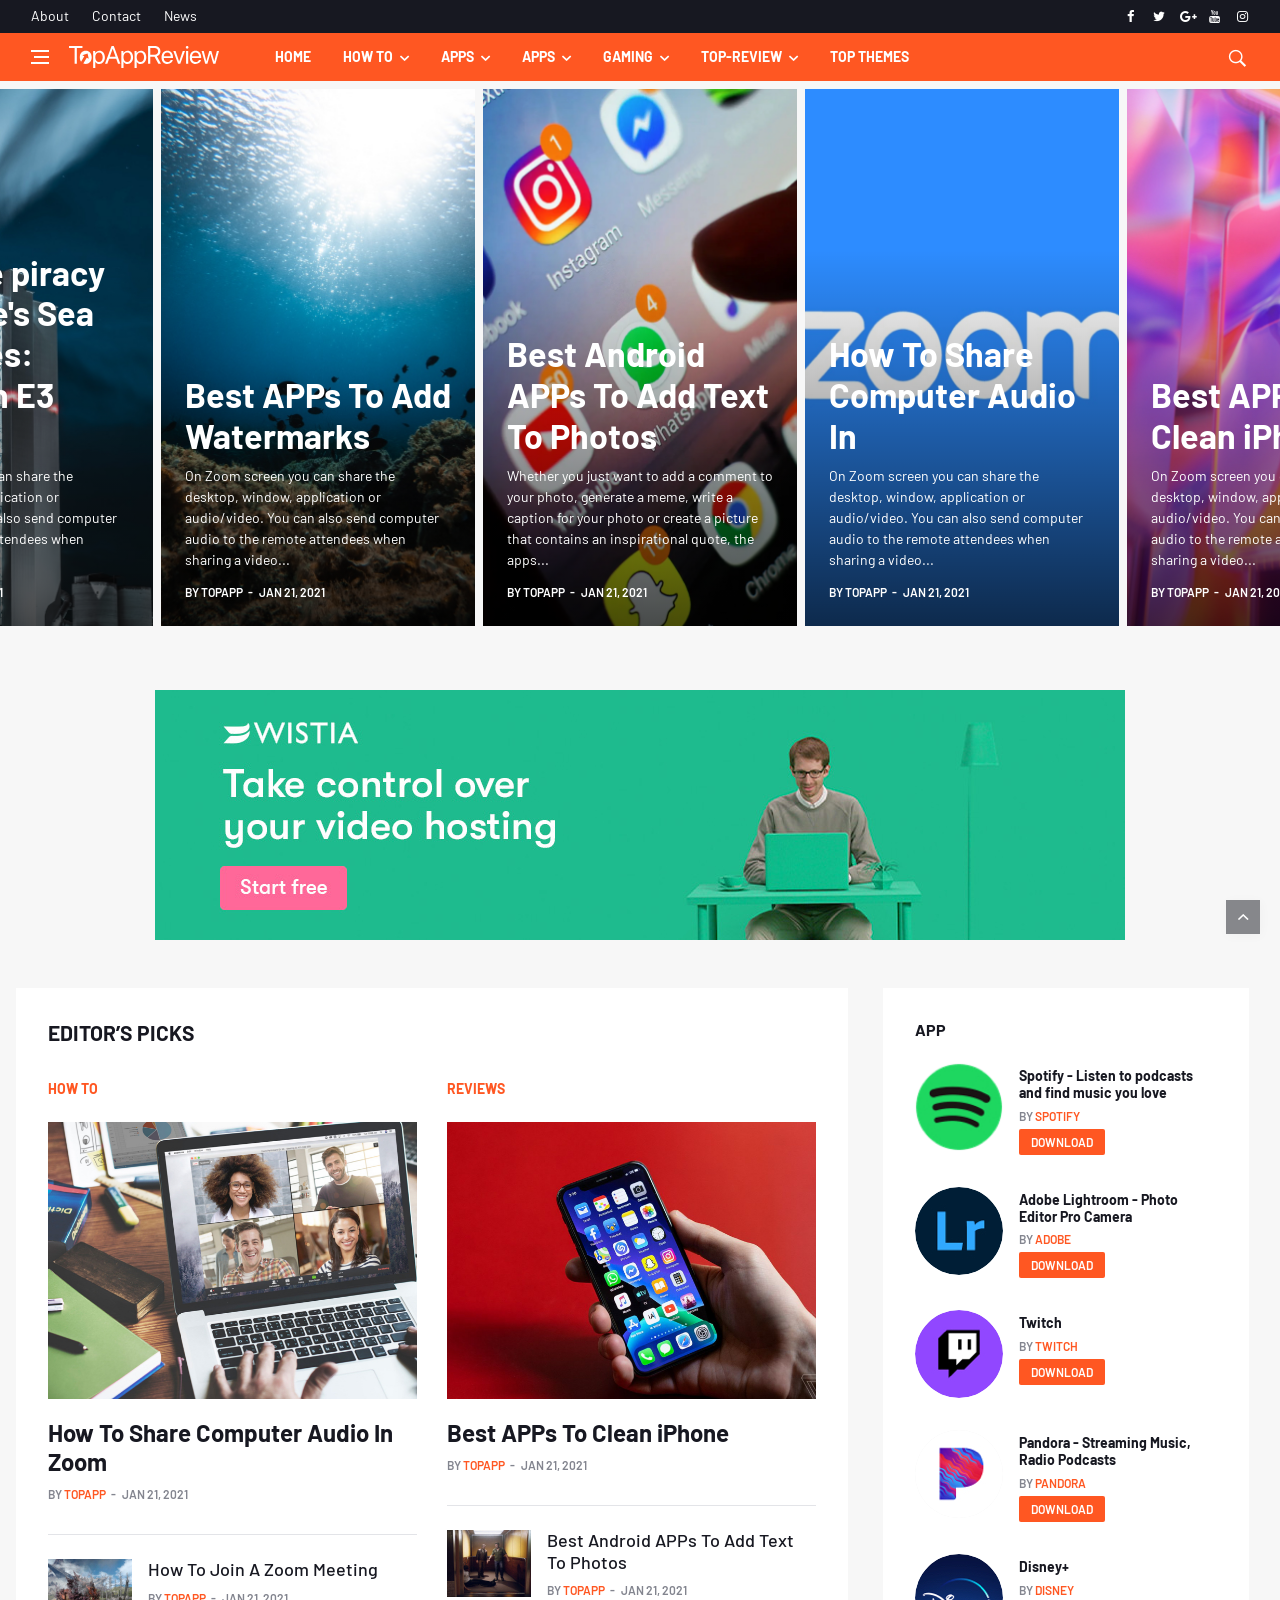
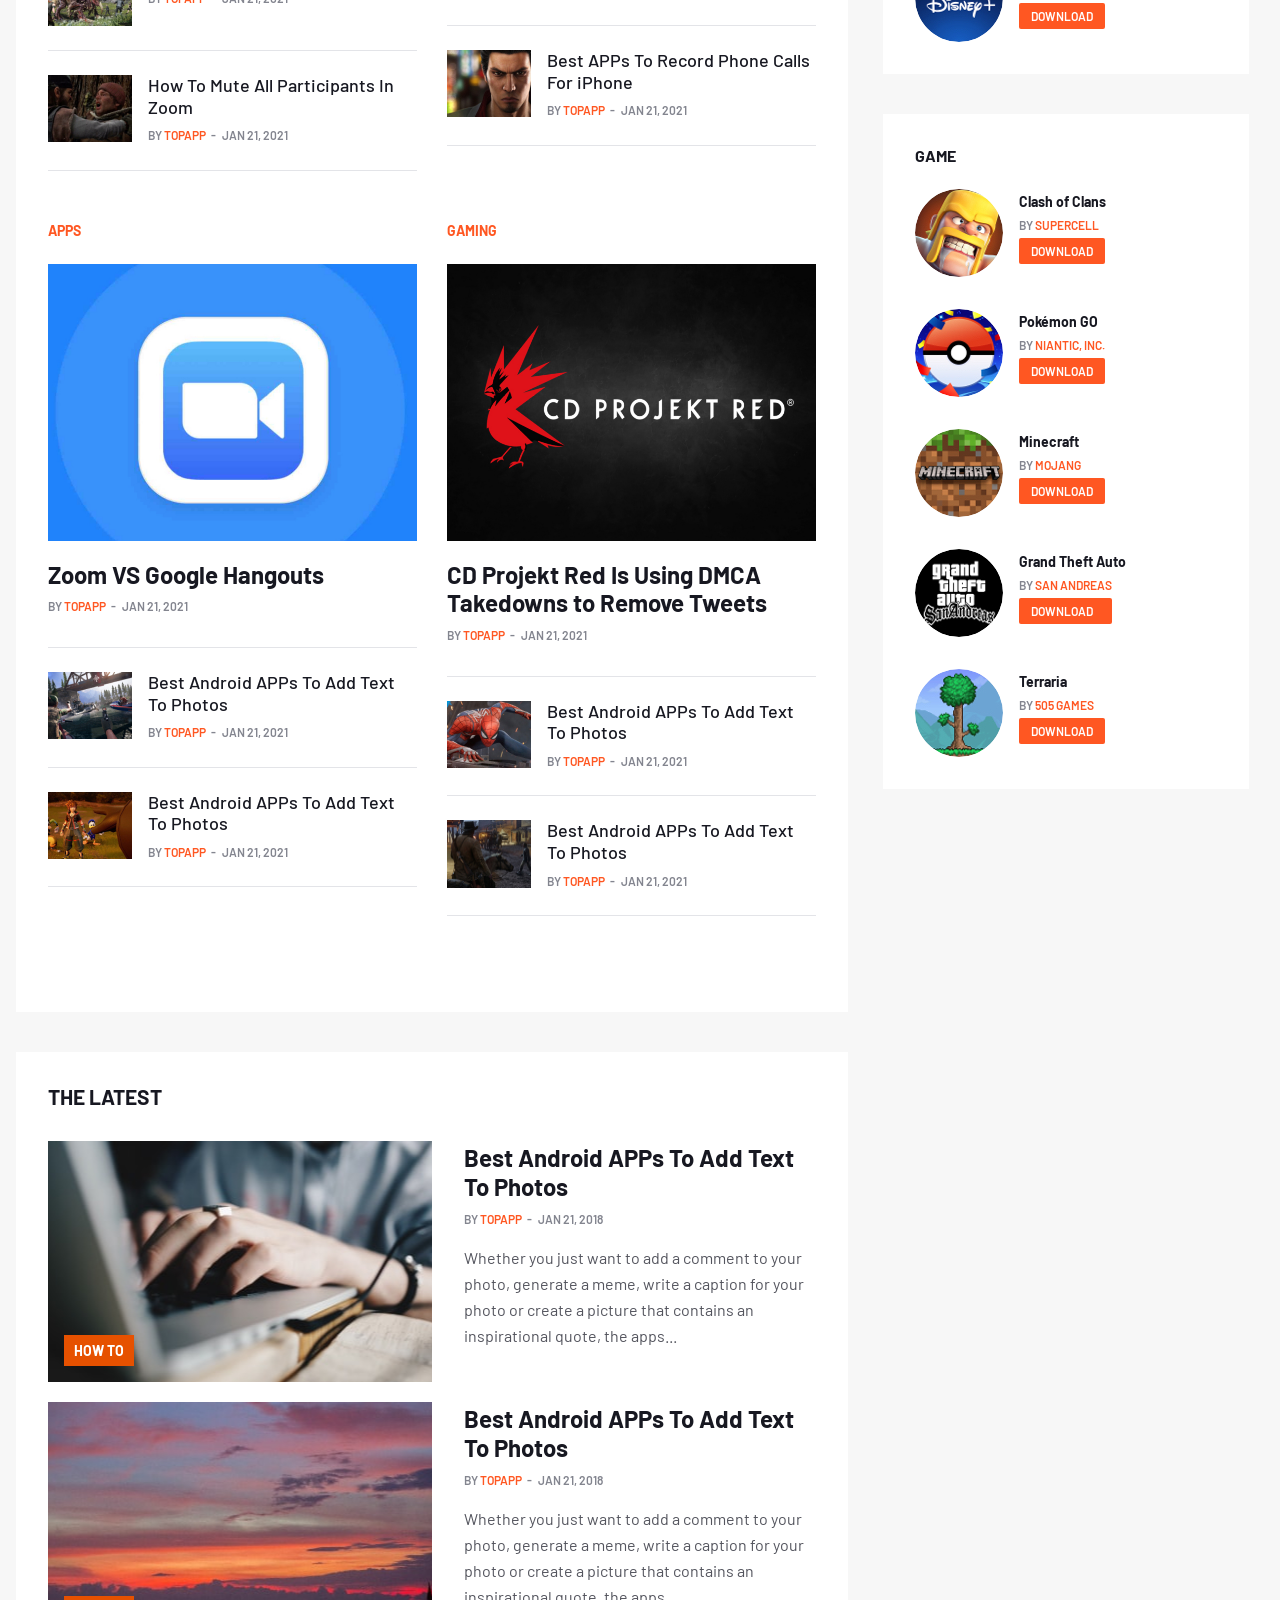
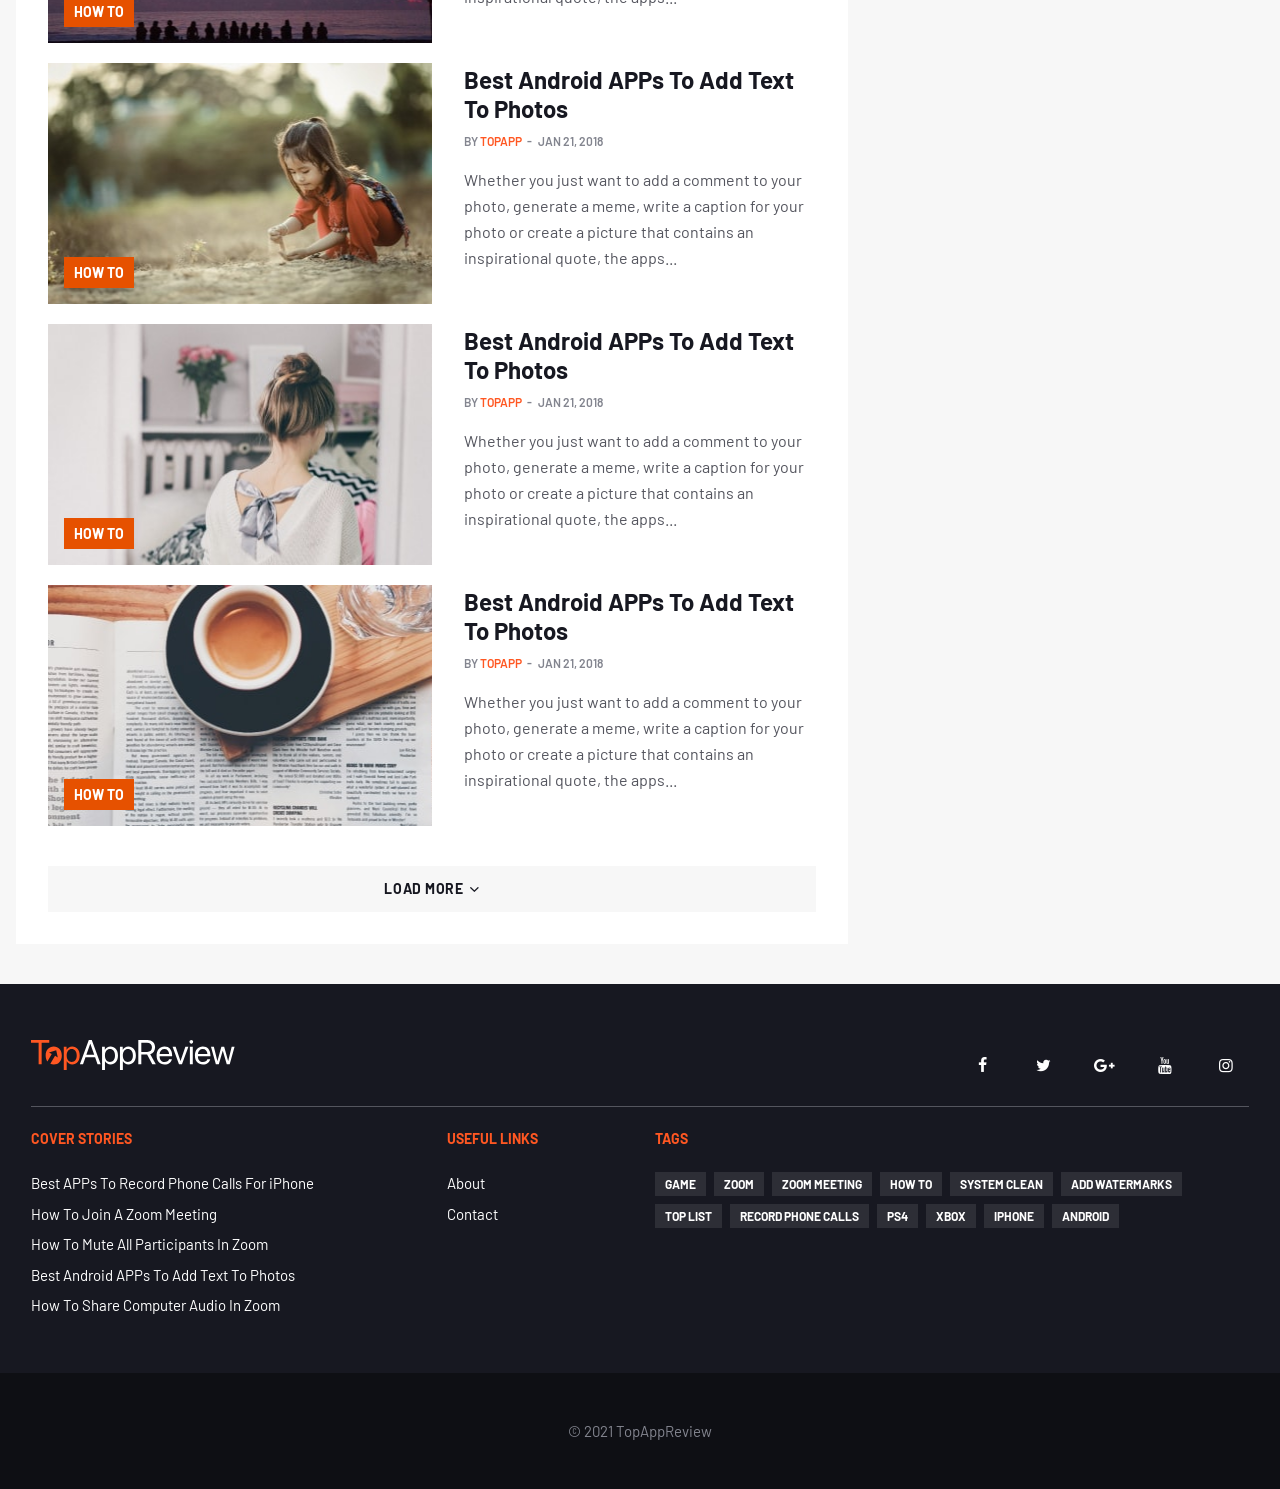
==== commit 32aae906: "navi updated. navi changed" ====
--- a/index.html
+++ b/index.html
@@ -56,48 +56,54 @@
             <ul class="sidenav__menu" role="menubar">
                 <li>
                     <a href="#" class="sidenav__menu-url">Home</a>
-
                 </li>
                 <li>
                     <a href="#" class="sidenav__menu-url">How To</a>
-
+                    <button class="sidenav__menu-toggle" aria-haspopup="true" aria-label="Open dropdown"><i class="ui-arrow-down"></i></button>
+                    <ul class="sidenav__menu-dropdown">
+                        <li><a href="" class="sidenav__menu-url">iOS APPs</a></li>
+                        <li><a href="" class="sidenav__menu-url">Android APPs</a></li>
+                        <li><a href="" class="sidenav__menu-url">Games</a></li>
+                        <li><a href="" class="sidenav__menu-url">Desktop</a></li>
+                        <li><a href="" class="sidenav__menu-url">Mac</a></li>
+                    </ul>
                 </li>
                 <li>
-                    <a href="#" class="sidenav__menu-url">Apps</a>
-
-
+                    <a href="#" class="sidenav__menu-url">APPs</a>
+                    <button class="sidenav__menu-toggle" aria-haspopup="true" aria-label="Open dropdown"><i class="ui-arrow-down"></i></button>
+                    <ul class="sidenav__menu-dropdown">
+                        <li><a href="" class="sidenav__menu-url">Dating</a></li>
+                        <li><a href="" class="sidenav__menu-url">Photo &amp; Video</a></li>
+                        <li><a href="" class="sidenav__menu-url">Kids</a></li>
+                        <li><a href="" class="sidenav__menu-url">Entertainment</a></li>
+                        <li><a href="" class="sidenav__menu-url">Productivity</a></li>
+                    </ul>
                 </li>
-
-
                 <li>
                     <a href="#" class="sidenav__menu-url">Gaming</a>
+                    <button class="sidenav__menu-toggle" aria-haspopup="true" aria-label="Open dropdown"><i class="ui-arrow-down"></i></button>
+                    <ul class="sidenav__menu-dropdown">
+                        <li><a href="" class="sidenav__menu-url">RPG</a></li>
+                        <li><a href="" class="sidenav__menu-url">Survival</a></li>
+                        <li><a href="" class="sidenav__menu-url">Strategy</a></li>
+                        <li><a href="" class="sidenav__menu-url">MMO</a></li>
+                        <li><a href="" class="sidenav__menu-url">Shooting</a></li>
+                    </ul>
                 </li>
                 <li>
-                    <a href="#" class="sidenav__menu-url">Editor’s Picks</a>
+                    <a href="#" class="sidenav__menu-url">Top-Review</a>
+                    <button class="sidenav__menu-toggle" aria-haspopup="true" aria-label="Open dropdown"><i class="ui-arrow-down"></i></button>
+                    <ul class="sidenav__menu-dropdown">
+                        <li><a href="" class="sidenav__menu-url">Board Games</a></li>
+                        <li><a href="" class="sidenav__menu-url">Card Games</a></li>
+                    </ul>
                 </li>
-
+                <li>
+                    <a href="#" class="sidenav__menu-url">Top Themes</a>
+                </li>
             </ul>
         </nav>
-
-        <div class="socials sidenav__socials">
-            <a class="social social-facebook" href="#" target="_blank" aria-label="facebook">
-                <i class="ui-facebook"></i>
-            </a>
-            <a class="social social-twitter" href="#" target="_blank" aria-label="twitter">
-                <i class="ui-twitter"></i>
-            </a>
-            <a class="social social-google-plus" href="#" target="_blank" aria-label="google">
-                <i class="ui-google"></i>
-            </a>
-            <a class="social social-youtube" href="#" target="_blank" aria-label="youtube">
-                <i class="ui-youtube"></i>
-            </a>
-            <a class="social social-instagram" href="#" target="_blank" aria-label="instagram">
-                <i class="ui-instagram"></i>
-            </a>
-        </div>
     </header> <!-- end sidenav -->
-
     <main class="main oh" id="main">
 
         <!-- Top Bar -->
@@ -160,22 +166,68 @@
                         <!-- Nav-wrap -->
                         <nav class="flex-child nav__wrap d-none d-lg-block">
                             <ul class="nav__menu">
-                                <li>
+                                <li class="active">
                                     <a href="#">Home</a>
                                 </li>
 
+
+                                <li class="nav__dropdown">
+                                    <a href="">How To</a>
+                                    <ul class="nav__dropdown-menu">
+                                        <li><a href="">iOS APPs</a></li>
+                                        <li><a href="">Android APPs</a></li>
+                                        <li><a href="">Games</a></li>
+                                        <li><a href="">Desktop</a></li>
+                                        <li><a href="">Mac</a></li>
+
+                                    </ul>
+                                </li>
+
+                                <li class="nav__dropdown">
+                                    <a href="">APPs</a>
+                                    <ul class="nav__dropdown-menu">
+                                        <li><a href="">Dating</a></li>
+                                        <li><a href="">Photo &amp; Video</a></li>
+                                        <li><a href="">Kids</a></li>
+                                        <li><a href="">Entertainment</a></li>
+                                        <li><a href="">Productivity</a></li>
+
+                                    </ul>
+                                </li>
+                                <li class="nav__dropdown">
+                                    <a href="">APPs</a>
+                                    <ul class="nav__dropdown-menu">
+                                        <li><a href="">Dating</a></li>
+                                        <li><a href="">Photo &amp; Video</a></li>
+                                        <li><a href="">Kids</a></li>
+                                        <li><a href="">Entertainment</a></li>
+                                        <li><a href="">Productivity</a></li>
+
+                                    </ul>
+                                </li>
+                                <li class="nav__dropdown">
+                                    <a href="">Gaming</a>
+                                    <ul class="nav__dropdown-menu">
+                                        <li><a href="">RPG</a></li>
+                                        <li><a href="">Survival</a></li>
+                                        <li><a href="">Strategy</a></li>
+                                        <li><a href="">MMO</a></li>
+                                        <li><a href="">Shooting</a></li>
+                                    </ul>
+                                </li>
+
+                                <li class="nav__dropdown">
+                                    <a href="">Top-Review</a>
+                                    <ul class="nav__dropdown-menu">
+                                        <li><a href="">Board Games</a></li>
+                                        <li><a href="">Card Games</a></li>
+
+                                    </ul>
+                                </li>
+
                                 <li>
-                                    <a href="#">How To</a>
-                                </li>
-
-                                <li>
-                                    <a href="#">APPs</a>
-                                </li>
-                                <li>
-                                    <a href="#">Gaming</a>
-                                </li>
-                                <li>
-                                    <a href="#">Editor’s Picks</a>
+                                    <a href="">Top Themes</a>
+
                                 </li>
                             </ul> <!-- end menu -->
                         </nav> <!-- end nav-wrap -->
@@ -728,6 +780,281 @@
                         </div>
 
                     </section> <!-- end news by categories -->
+
+
+
+                </div> <!-- end posts -->
+
+                <!-- Sidebar -->
+                <aside class="col-lg-4 sidebar sidebar--right">
+
+
+
+                    <!-- Widget Popular Apps -->
+                    <aside class="widget widget-popular-posts">
+                        <h4 class="widget-title">App</h4>
+                        <ul class="post-list-small">
+                            <li class="post-list-small__item">
+                                <article class="post-list-small__entry clearfix">
+                                    <div class="post-list-small__img-holder">
+                                        <div class="thumb-container thumb-100">
+                                            <a href="">
+                                                <img data-src="img/content/post_small/post_small_37.jpg" src="img/empty.png" alt="" class="post-list-small__img--rounded lazyload">
+                                            </a>
+                                        </div>
+                                    </div>
+                                    <div class="post-list-small__body">
+                                        <h3 class="post-list-small__entry-title">
+                                            <a href="single-post.html">Spotify - Listen to podcasts and find music you love</a>
+                                        </h3>
+                                        <ul class="entry__meta">
+                                            <li class="entry__meta-author">
+                                                <span>by</span>
+                                                <a href="#">Spotify</a>
+                                                <a class="btn-download" href="">Download</a>
+                                            </li>
+
+                                        </ul>
+                                    </div>
+                                </article>
+                            </li>
+                            <li class="post-list-small__item">
+                                <article class="post-list-small__entry clearfix">
+                                    <div class="post-list-small__img-holder">
+                                        <div class="thumb-container thumb-100">
+                                            <a href="single-post.html">
+                                                <img data-src="img/content/post_small/post_small_38.jpg" src="img/empty.png" alt="" class="post-list-small__img--rounded lazyload">
+                                            </a>
+                                        </div>
+                                    </div>
+                                    <div class="post-list-small__body">
+                                        <h3 class="post-list-small__entry-title">
+                                            <a href="single-post.html">Adobe Lightroom - Photo Editor Pro Camera</a>
+                                        </h3>
+                                        <ul class="entry__meta">
+                                            <li class="entry__meta-author">
+                                                <span>by</span>
+                                                <a href="#">Adobe</a>
+                                                <a class="btn-download" href="">Download</a>
+                                            </li>
+
+                                        </ul>
+                                    </div>
+                                </article>
+                            </li>
+                            <li class="post-list-small__item">
+                                <article class="post-list-small__entry clearfix">
+                                    <div class="post-list-small__img-holder">
+                                        <div class="thumb-container thumb-100">
+                                            <a href="single-post.html">
+                                                <img data-src="img/content/post_small/post_small_39.jpg" src="img/empty.png" alt="" class="post-list-small__img--rounded lazyload">
+                                            </a>
+                                        </div>
+                                    </div>
+                                    <div class="post-list-small__body">
+                                        <h3 class="post-list-small__entry-title">
+                                            <a href="single-post.html">Twitch</a>
+                                        </h3>
+                                        <ul class="entry__meta">
+                                            <li class="entry__meta-author">
+                                                <span>by</span>
+                                                <a href="#">Twitch</a>
+                                                <a class="btn-download" href="">Download</a>
+                                            </li>
+
+                                        </ul>
+                                    </div>
+                                </article>
+                            </li>
+                            <li class="post-list-small__item">
+                                <article class="post-list-small__entry clearfix">
+                                    <div class="post-list-small__img-holder">
+                                        <div class="thumb-container thumb-100">
+                                            <a href="single-post.html">
+                                                <img data-src="img/content/post_small/post_small_40.jpg" src="img/empty.png" alt="" class="post-list-small__img--rounded lazyload">
+                                            </a>
+                                        </div>
+                                    </div>
+                                    <div class="post-list-small__body">
+                                        <h3 class="post-list-small__entry-title">
+                                            <a href="single-post.html">Pandora - Streaming Music, Radio Podcasts</a>
+                                        </h3>
+                                        <ul class="entry__meta">
+                                            <li class="entry__meta-author">
+                                                <span>by</span>
+                                                <a href="#">Pandora</a>
+                                                <a class="btn-download" href="">Download</a>
+                                            </li>
+
+                                        </ul>
+                                    </div>
+                                </article>
+                            </li>
+
+                            <li class="post-list-small__item">
+                                <article class="post-list-small__entry clearfix">
+                                    <div class="post-list-small__img-holder">
+                                        <div class="thumb-container thumb-100">
+                                            <a href="single-post.html">
+                                                <img data-src="img/content/post_small/post_small_41.jpg" src="img/empty.png" alt="" class="post-list-small__img--rounded lazyload">
+                                            </a>
+                                        </div>
+                                    </div>
+                                    <div class="post-list-small__body">
+                                        <h3 class="post-list-small__entry-title">
+                                            <a href="single-post.html">Disney+</a>
+                                        </h3>
+                                        <ul class="entry__meta">
+                                            <li class="entry__meta-author">
+                                                <span>by</span>
+                                                <a href="#">Disney</a>
+                                                <a class="btn-download" href="">Download</a>
+                                            </li>
+
+                                        </ul>
+                                    </div>
+                                </article>
+                            </li>
+                        </ul>
+                    </aside> <!-- end widget popular posts -->
+
+                    <!-- Widget Popular Apps -->
+                    <aside class="widget widget-popular-posts">
+                        <h4 class="widget-title">Game</h4>
+                        <ul class="post-list-small">
+                            <li class="post-list-small__item">
+                                <article class="post-list-small__entry clearfix">
+                                    <div class="post-list-small__img-holder">
+                                        <div class="thumb-container thumb-100">
+                                            <a href="">
+                                                <img data-src="img/content/post_small/post_small_5.jpg" src="img/empty.png" alt="" class="post-list-small__img--rounded lazyload">
+                                            </a>
+                                        </div>
+                                    </div>
+                                    <div class="post-list-small__body">
+                                        <h3 class="post-list-small__entry-title">
+                                            <a href="single-post.html">Clash of Clans</a>
+                                        </h3>
+                                        <ul class="entry__meta">
+                                            <li class="entry__meta-author">
+                                                <span>by</span>
+                                                <a href="#">Supercell</a>
+                                                <a class="btn-download" href="">Download</a>
+                                            </li>
+
+                                        </ul>
+                                    </div>
+                                </article>
+                            </li>
+                            <li class="post-list-small__item">
+                                <article class="post-list-small__entry clearfix">
+                                    <div class="post-list-small__img-holder">
+                                        <div class="thumb-container thumb-100">
+                                            <a href="single-post.html">
+                                                <img data-src="img/content/post_small/post_small_4.jpg" src="img/empty.png" alt="" class="post-list-small__img--rounded lazyload">
+                                            </a>
+                                        </div>
+                                    </div>
+                                    <div class="post-list-small__body">
+                                        <h3 class="post-list-small__entry-title">
+                                            <a href="single-post.html">Pokémon GO</a>
+                                        </h3>
+                                        <ul class="entry__meta">
+                                            <li class="entry__meta-author">
+                                                <span>by</span>
+                                                <a href="#">Niantic, Inc.</a>
+                                                <a class="btn-download" href="">Download</a>
+                                            </li>
+
+                                        </ul>
+                                    </div>
+                                </article>
+                            </li>
+                            <li class="post-list-small__item">
+                                <article class="post-list-small__entry clearfix">
+                                    <div class="post-list-small__img-holder">
+                                        <div class="thumb-container thumb-100">
+                                            <a href="single-post.html">
+                                                <img data-src="img/content/post_small/post_small_3.jpg" src="img/empty.png" alt="" class="post-list-small__img--rounded lazyload">
+                                            </a>
+                                        </div>
+                                    </div>
+                                    <div class="post-list-small__body">
+                                        <h3 class="post-list-small__entry-title">
+                                            <a href="single-post.html">Minecraft</a>
+                                        </h3>
+                                        <ul class="entry__meta">
+                                            <li class="entry__meta-author">
+                                                <span>by</span>
+                                                <a href="#">Mojang</a>
+                                                <a class="btn-download" href="">Download</a>
+                                            </li>
+
+                                        </ul>
+                                    </div>
+                                </article>
+                            </li>
+                            <li class="post-list-small__item">
+                                <article class="post-list-small__entry clearfix">
+                                    <div class="post-list-small__img-holder">
+                                        <div class="thumb-container thumb-100">
+                                            <a href="single-post.html">
+                                                <img data-src="img/content/post_small/post_small_2.jpg" src="img/empty.png" alt="" class="post-list-small__img--rounded lazyload">
+                                            </a>
+                                        </div>
+                                    </div>
+                                    <div class="post-list-small__body">
+                                        <h3 class="post-list-small__entry-title">
+                                            <a href="single-post.html">Grand Theft Auto</a>
+                                        </h3>
+                                        <ul class="entry__meta">
+                                            <li class="entry__meta-author">
+                                                <span>by</span>
+                                                <a href="#">San Andreas</a>
+                                                <a class="btn-download" href="">Download</a>
+                                            </li>
+
+                                        </ul>
+                                    </div>
+                                </article>
+                            </li>
+
+                            <li class="post-list-small__item">
+                                <article class="post-list-small__entry clearfix">
+                                    <div class="post-list-small__img-holder">
+                                        <div class="thumb-container thumb-100">
+                                            <a href="single-post.html">
+                                                <img data-src="img/content/post_small/post_small_1.jpg" src="img/empty.png" alt="" class="post-list-small__img--rounded lazyload">
+                                            </a>
+                                        </div>
+                                    </div>
+                                    <div class="post-list-small__body">
+                                        <h3 class="post-list-small__entry-title">
+                                            <a href="single-post.html">Terraria</a>
+                                        </h3>
+                                        <ul class="entry__meta">
+                                            <li class="entry__meta-author">
+                                                <span>by</span>
+                                                <a href="#">505 Games</a>
+                                                <a class="btn-download" href="">Download</a>
+                                            </li>
+
+                                        </ul>
+                                    </div>
+                                </article>
+                            </li>
+                        </ul>
+                    </aside> <!-- end widget popular posts -->
+
+
+
+                </aside> <!-- end sidebar -->
+
+                <!-- Posts -->
+                <div class="col-lg-8 blog__content widget">
+
+                    <!-- Categories -->
+
                     <section>
                         <div class="title-wrap">
                             <h3 class="section-title">The latest</h3>
@@ -871,265 +1198,14 @@
                         </article>
 
                     </section>
-
-
+                    <button class="btn btn-lg btn-light btn-wide load-more">
+                        <span>Load More <i class="ui-arrow-down"></i></span>
+                    </button>
                 </div> <!-- end posts -->
 
-                <!-- Sidebar -->
-                <aside class="col-lg-4 sidebar sidebar--right">
-
-
-
-                    <!-- Widget Popular Apps -->
-                    <aside class="widget widget-popular-posts">
-                        <h4 class="widget-title">App</h4>
-                        <ul class="post-list-small">
-                            <li class="post-list-small__item">
-                                <article class="post-list-small__entry clearfix">
-                                    <div class="post-list-small__img-holder">
-                                        <div class="thumb-container thumb-100">
-                                            <a href="">
-                                                <img data-src="img/content/post_small/post_small_37.jpg" src="img/empty.png" alt="" class="post-list-small__img--rounded lazyload">
-                                            </a>
-                                        </div>
-                                    </div>
-                                    <div class="post-list-small__body">
-                                        <h3 class="post-list-small__entry-title">
-                                            <a href="single-post.html">Spotify - Listen to podcasts and find music you love</a>
-                                        </h3>
-                                        <ul class="entry__meta">
-                                            <li class="entry__meta-author">
-                                                <span>by</span>
-                                                <a href="#">Spotify</a><br>
-                                                 <button>Download</button>
-                                            </li>
-                                            
-                                        </ul>
-                                    </div>
-                                </article>
-                            </li>
-                            <li class="post-list-small__item">
-                                <article class="post-list-small__entry clearfix">
-                                    <div class="post-list-small__img-holder">
-                                        <div class="thumb-container thumb-100">
-                                            <a href="single-post.html">
-                                                <img data-src="img/content/post_small/post_small_38.jpg" src="img/empty.png" alt="" class="post-list-small__img--rounded lazyload">
-                                            </a>
-                                        </div>
-                                    </div>
-                                    <div class="post-list-small__body">
-                                        <h3 class="post-list-small__entry-title">
-                                            <a href="single-post.html">Adobe Lightroom - Photo Editor Pro Camera</a>
-                                        </h3>
-                                        <ul class="entry__meta">
-                                            <li class="entry__meta-author">
-                                                <span>by</span>
-                                                <a href="#">Adobe</a>
-                                            </li>
-                                           
-                                        </ul>
-                                    </div>
-                                </article>
-                            </li>
-                            <li class="post-list-small__item">
-                                <article class="post-list-small__entry clearfix">
-                                    <div class="post-list-small__img-holder">
-                                        <div class="thumb-container thumb-100">
-                                            <a href="single-post.html">
-                                                <img data-src="img/content/post_small/post_small_39.jpg" src="img/empty.png" alt="" class="post-list-small__img--rounded lazyload">
-                                            </a>
-                                        </div>
-                                    </div>
-                                    <div class="post-list-small__body">
-                                        <h3 class="post-list-small__entry-title">
-                                            <a href="single-post.html">Twitch</a>
-                                        </h3>
-                                        <ul class="entry__meta">
-                                            <li class="entry__meta-author">
-                                                <span>by</span>
-                                                <a href="#">Twitch</a>
-                                            </li>
-                                            
-                                        </ul>
-                                    </div>
-                                </article>
-                            </li>
-                            <li class="post-list-small__item">
-                                <article class="post-list-small__entry clearfix">
-                                    <div class="post-list-small__img-holder">
-                                        <div class="thumb-container thumb-100">
-                                            <a href="single-post.html">
-                                                <img data-src="img/content/post_small/post_small_40.jpg" src="img/empty.png" alt="" class="post-list-small__img--rounded lazyload">
-                                            </a>
-                                        </div>
-                                    </div>
-                                    <div class="post-list-small__body">
-                                        <h3 class="post-list-small__entry-title">
-                                            <a href="single-post.html">Pandora - Streaming Music, Radio Podcasts</a>
-                                        </h3>
-                                        <ul class="entry__meta">
-                                            <li class="entry__meta-author">
-                                                <span>by</span>
-                                                <a href="#">Pandora</a>
-                                            </li>
-                                            
-                                        </ul>
-                                    </div>
-                                </article>
-                            </li>
-                            
-                            <li class="post-list-small__item">
-                                <article class="post-list-small__entry clearfix">
-                                    <div class="post-list-small__img-holder">
-                                        <div class="thumb-container thumb-100">
-                                            <a href="single-post.html">
-                                                <img data-src="img/content/post_small/post_small_41.jpg" src="img/empty.png" alt="" class="post-list-small__img--rounded lazyload">
-                                            </a>
-                                        </div>
-                                    </div>
-                                    <div class="post-list-small__body">
-                                        <h3 class="post-list-small__entry-title">
-                                            <a href="single-post.html">Disney+</a>
-                                        </h3>
-                                        <ul class="entry__meta">
-                                            <li class="entry__meta-author">
-                                                <span>by</span>
-                                                <a href="#">Disney</a>
-                                            </li>
-                                           
-                                        </ul>
-                                    </div>
-                                </article>
-                            </li>
-                        </ul>
-                    </aside> <!-- end widget popular posts -->
-                    
-                     <!-- Widget Popular Apps -->
-                    <aside class="widget widget-popular-posts">
-                        <h4 class="widget-title">Game</h4>
-                        <ul class="post-list-small">
-                            <li class="post-list-small__item">
-                                <article class="post-list-small__entry clearfix">
-                                    <div class="post-list-small__img-holder">
-                                        <div class="thumb-container thumb-100">
-                                            <a href="">
-                                                <img data-src="img/content/post_small/post_small_5.jpg" src="img/empty.png" alt="" class="post-list-small__img--rounded lazyload">
-                                            </a>
-                                        </div>
-                                    </div>
-                                    <div class="post-list-small__body">
-                                        <h3 class="post-list-small__entry-title">
-                                            <a href="single-post.html">Clash of Clans</a>
-                                        </h3>
-                                        <ul class="entry__meta">
-                                            <li class="entry__meta-author">
-                                                <span>by</span>
-                                                <a href="#">Supercell</a>
-                                            </li>
-                                            
-                                        </ul>
-                                    </div>
-                                </article>
-                            </li>
-                            <li class="post-list-small__item">
-                                <article class="post-list-small__entry clearfix">
-                                    <div class="post-list-small__img-holder">
-                                        <div class="thumb-container thumb-100">
-                                            <a href="single-post.html">
-                                                <img data-src="img/content/post_small/post_small_4.jpg" src="img/empty.png" alt="" class="post-list-small__img--rounded lazyload">
-                                            </a>
-                                        </div>
-                                    </div>
-                                    <div class="post-list-small__body">
-                                        <h3 class="post-list-small__entry-title">
-                                            <a href="single-post.html">Pokémon GO</a>
-                                        </h3>
-                                        <ul class="entry__meta">
-                                            <li class="entry__meta-author">
-                                                <span>by</span>
-                                                <a href="#">Niantic, Inc.</a>
-                                            </li>
-                                           
-                                        </ul>
-                                    </div>
-                                </article>
-                            </li>
-                            <li class="post-list-small__item">
-                                <article class="post-list-small__entry clearfix">
-                                    <div class="post-list-small__img-holder">
-                                        <div class="thumb-container thumb-100">
-                                            <a href="single-post.html">
-                                                <img data-src="img/content/post_small/post_small_3.jpg" src="img/empty.png" alt="" class="post-list-small__img--rounded lazyload">
-                                            </a>
-                                        </div>
-                                    </div>
-                                    <div class="post-list-small__body">
-                                        <h3 class="post-list-small__entry-title">
-                                            <a href="single-post.html">Minecraft</a>
-                                        </h3>
-                                        <ul class="entry__meta">
-                                            <li class="entry__meta-author">
-                                                <span>by</span>
-                                                <a href="#">Mojang</a>
-                                            </li>
-                                            
-                                        </ul>
-                                    </div>
-                                </article>
-                            </li>
-                            <li class="post-list-small__item">
-                                <article class="post-list-small__entry clearfix">
-                                    <div class="post-list-small__img-holder">
-                                        <div class="thumb-container thumb-100">
-                                            <a href="single-post.html">
-                                                <img data-src="img/content/post_small/post_small_2.jpg" src="img/empty.png" alt="" class="post-list-small__img--rounded lazyload">
-                                            </a>
-                                        </div>
-                                    </div>
-                                    <div class="post-list-small__body">
-                                        <h3 class="post-list-small__entry-title">
-                                            <a href="single-post.html">Grand Theft Auto</a>
-                                        </h3>
-                                        <ul class="entry__meta">
-                                            <li class="entry__meta-author">
-                                                <span>by</span>
-                                                <a href="#">San Andreas</a>
-                                            </li>
-                                            
-                                        </ul>
-                                    </div>
-                                </article>
-                            </li>
-                            
-                            <li class="post-list-small__item">
-                                <article class="post-list-small__entry clearfix">
-                                    <div class="post-list-small__img-holder">
-                                        <div class="thumb-container thumb-100">
-                                            <a href="single-post.html">
-                                                <img data-src="img/content/post_small/post_small_1.jpg" src="img/empty.png" alt="" class="post-list-small__img--rounded lazyload">
-                                            </a>
-                                        </div>
-                                    </div>
-                                    <div class="post-list-small__body">
-                                        <h3 class="post-list-small__entry-title">
-                                            <a href="single-post.html">Terraria</a>
-                                        </h3>
-                                        <ul class="entry__meta">
-                                            <li class="entry__meta-author">
-                                                <span>by</span>
-                                                <a href="#">505 Games</a>
-                                            </li>
-                                           
-                                        </ul>
-                                    </div>
-                                </article>
-                            </li>
-                        </ul>
-                    </aside> <!-- end widget popular posts -->
-
-
-
-                </aside> <!-- end sidebar -->
+
+
+
 
             </div> <!-- end content -->
         </div> <!-- end main container -->
--- a/css/style.css
+++ b/css/style.css
@@ -582,6 +582,28 @@
     color: #fff;
 }
 
+/* btn-download */
+.btn-download {
+    display: block;
+    background-color: #FF5722;
+    margin-top: 4px;
+    padding: 4px 12px;
+    border-radius: 2px;
+
+}
+
+
+.widget .btn-download {
+
+    color: #fff;
+}
+
+/* btn load-more*/
+.btn.load-more {
+
+    margin-top: 40px;
+}
+
 .btn-lg,
 .btn-lg.btn-button {
     font-size: 14px;
@@ -3438,7 +3460,7 @@
     border-radius: 3px;
     background-color: #2D95E3;
     padding: 2px 6px;
-    
+
     text-align: center;
     font-weight: 700;
     color: #fff;
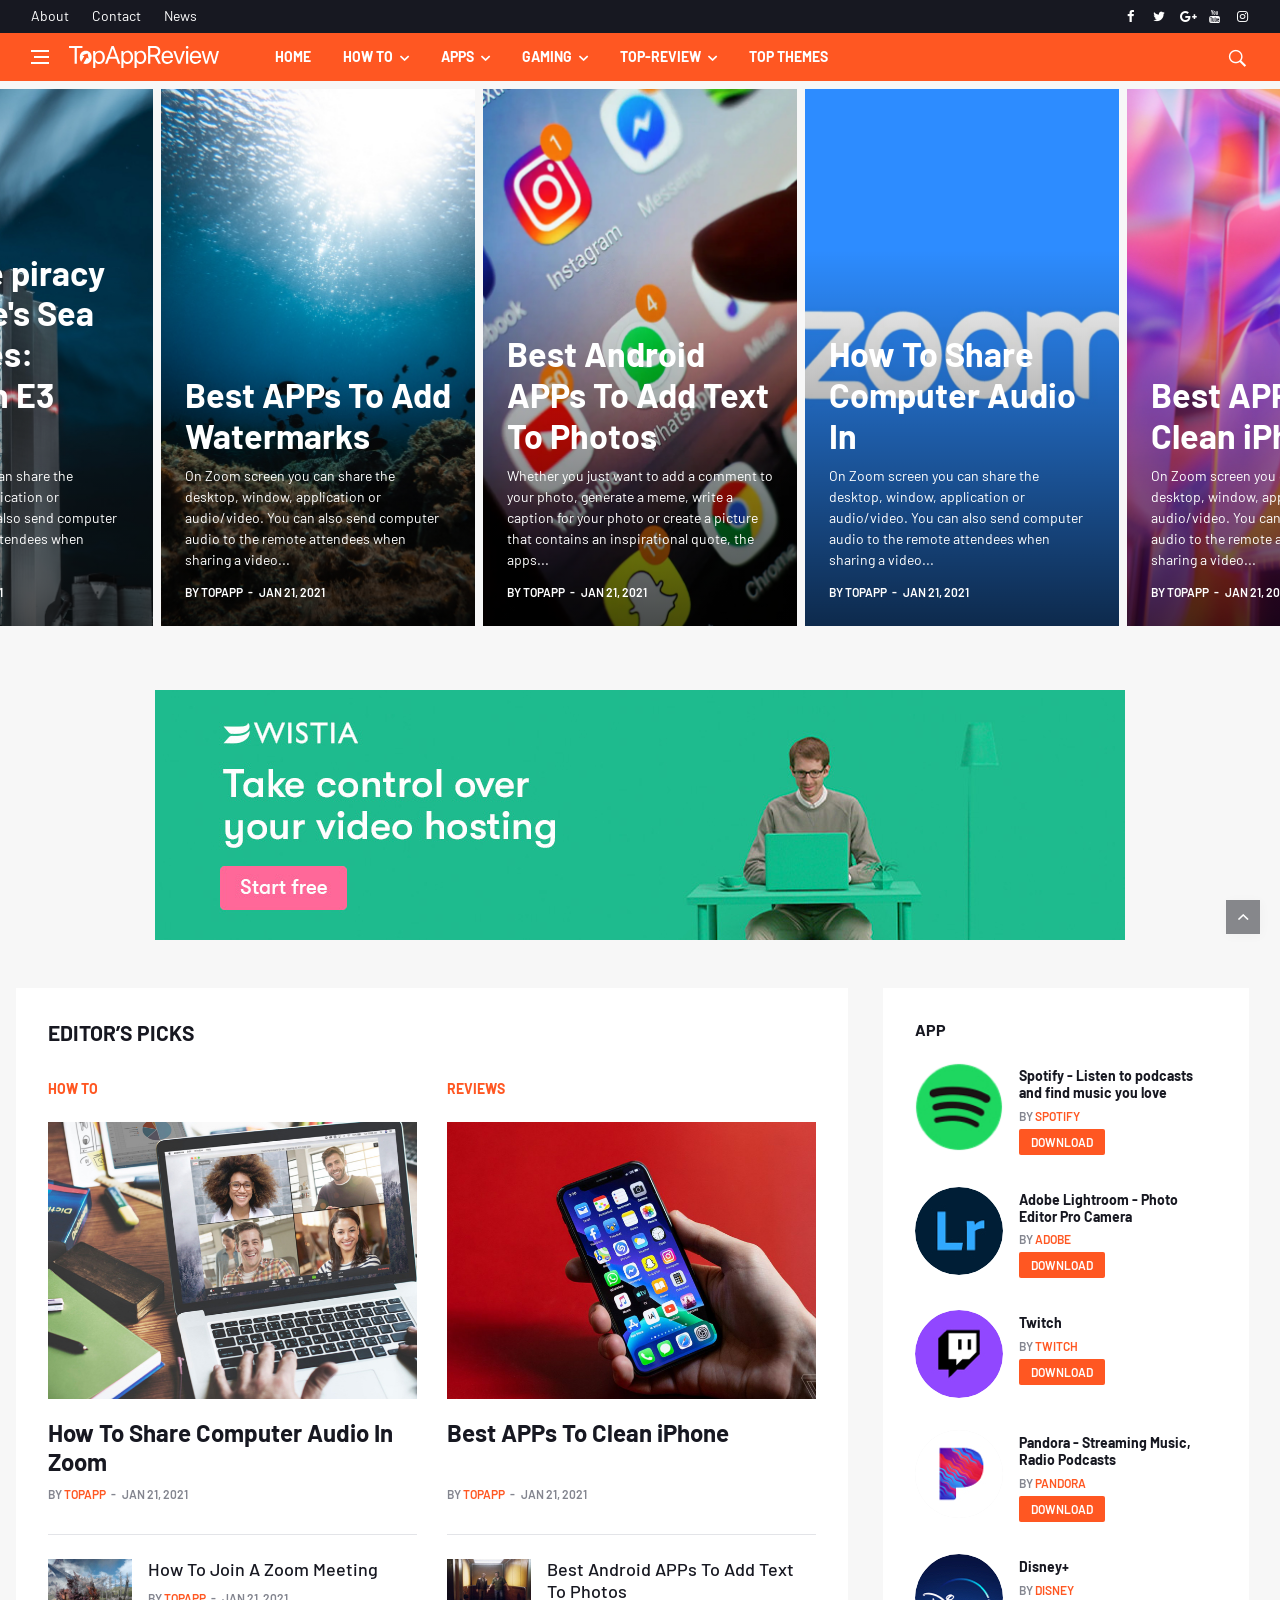
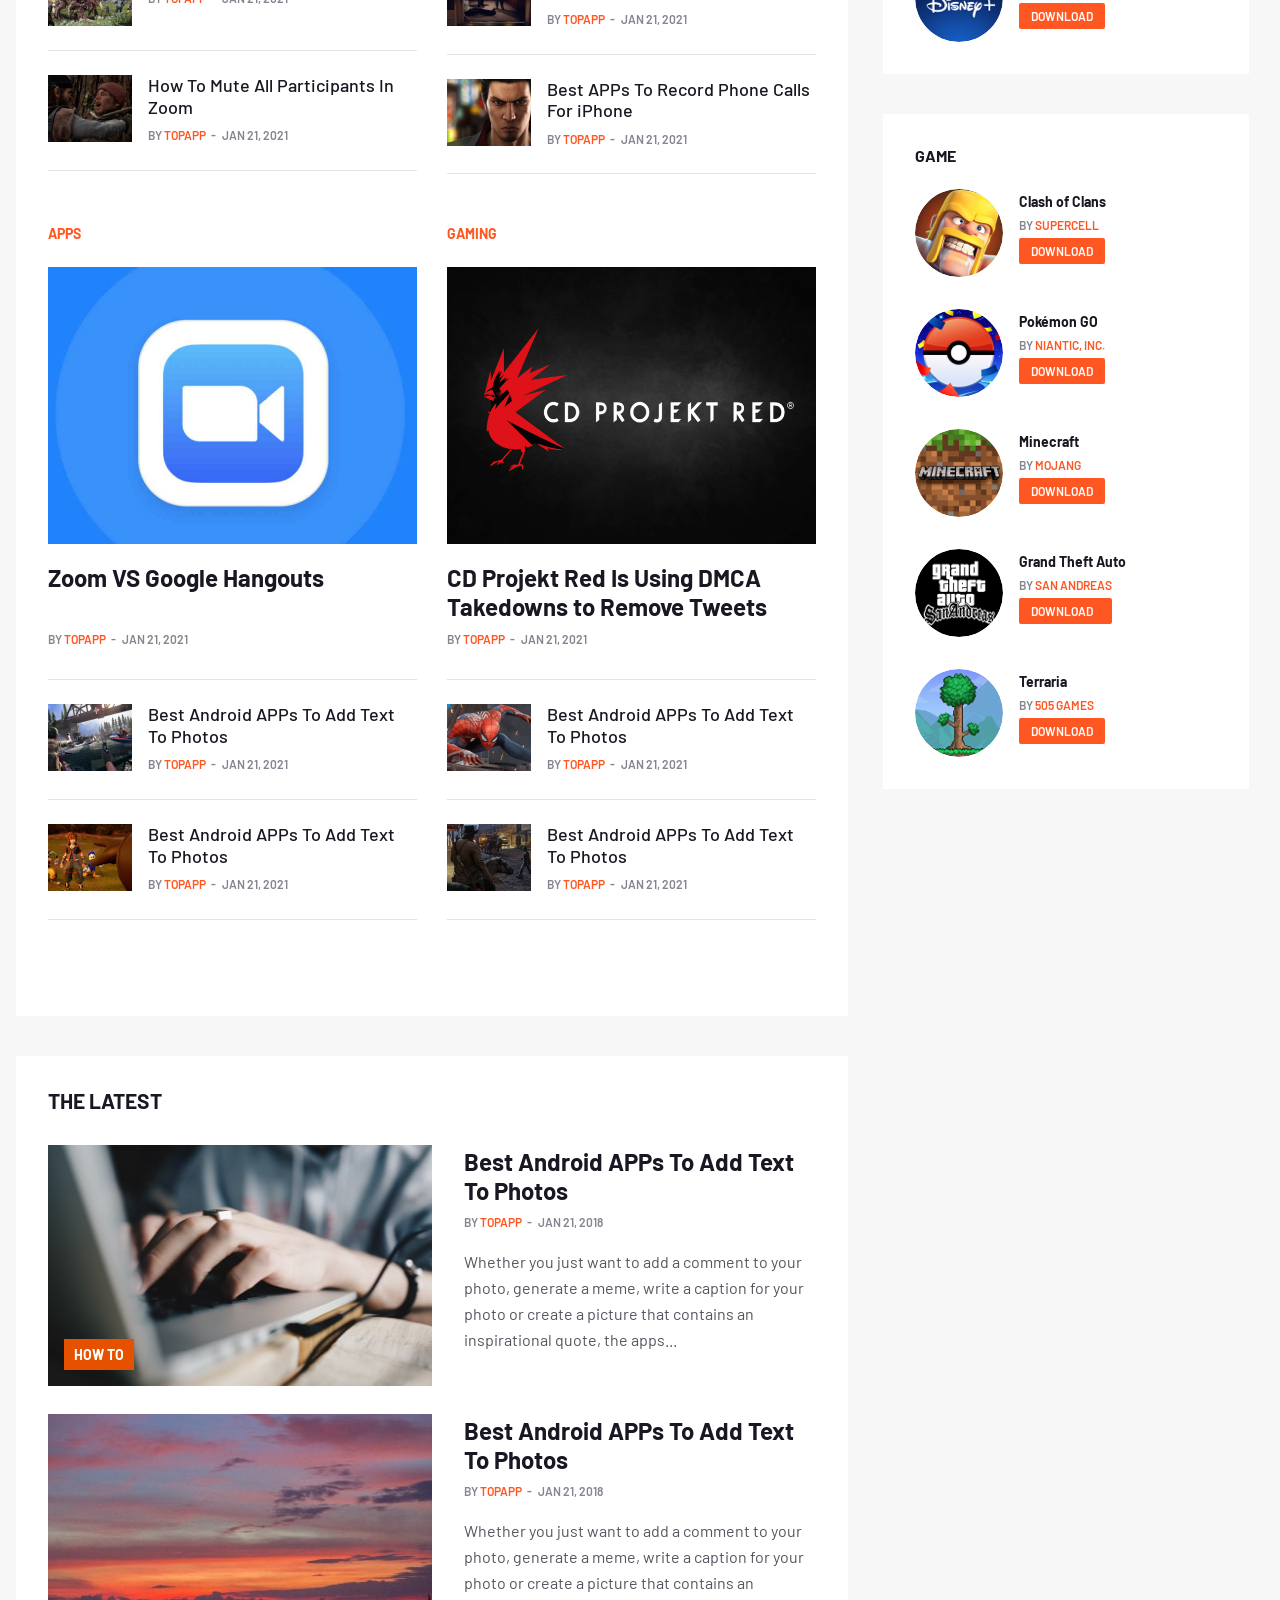
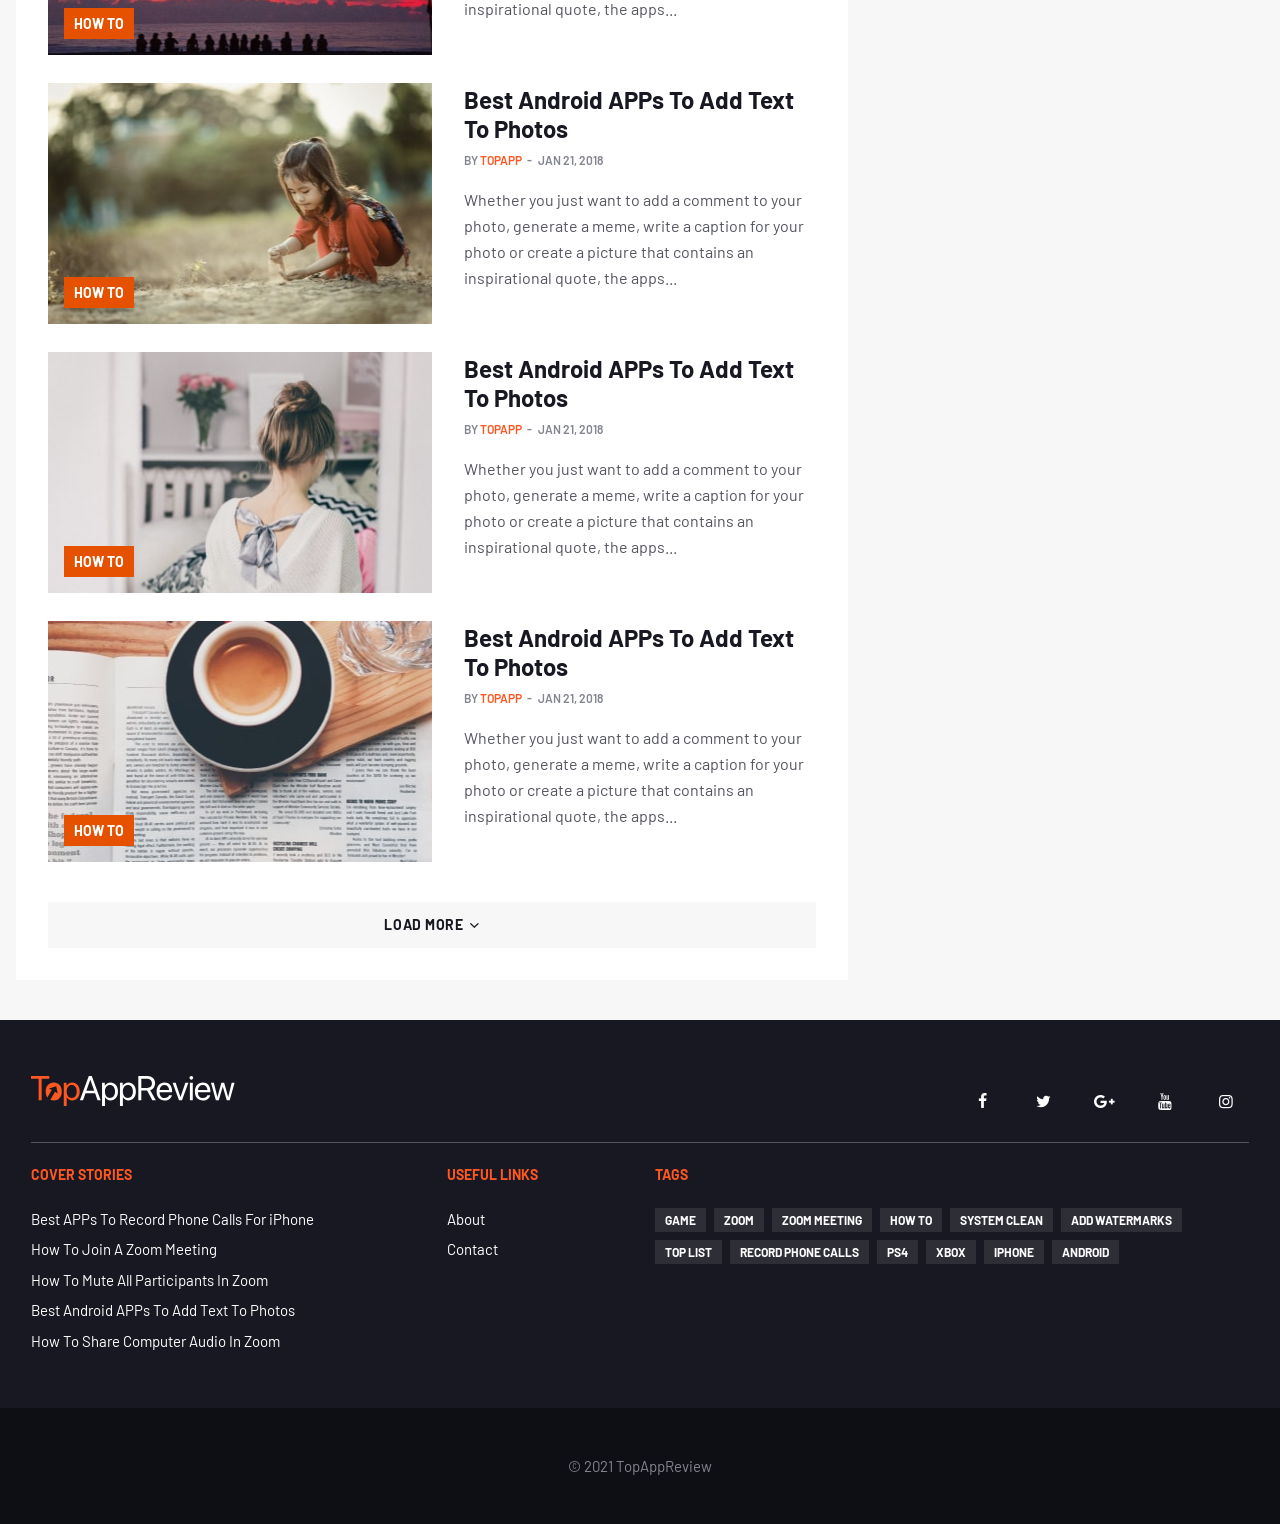
==== commit a88abeba: "add some new pages added and delete some pages" ====
--- a/index.html
+++ b/index.html
@@ -29,7 +29,7 @@
 
 </head>
 
-<body class="style-games">
+<body class="style-games style-home">
 
     <!-- Preloader -->
     <div class="loader-mask">
@@ -194,17 +194,7 @@
 
                                     </ul>
                                 </li>
-                                <li class="nav__dropdown">
-                                    <a href="">APPs</a>
-                                    <ul class="nav__dropdown-menu">
-                                        <li><a href="">Dating</a></li>
-                                        <li><a href="">Photo &amp; Video</a></li>
-                                        <li><a href="">Kids</a></li>
-                                        <li><a href="">Entertainment</a></li>
-                                        <li><a href="">Productivity</a></li>
-
-                                    </ul>
-                                </li>
+                                
                                 <li class="nav__dropdown">
                                     <a href="">Gaming</a>
                                     <ul class="nav__dropdown-menu">
@@ -539,7 +529,7 @@
                                     <div class="entry__body">
                                         <div class="entry__header">
                                             <h2 class="entry__title">
-                                                <a href="single-post.html">Best APPs To Clean iPhone</a>
+                                                <a href="single-post.html">Best APPs To Clean iPhone &nbsp;&nbsp;&nbsp;&nbsp;&nbsp;&nbsp;&nbsp;&nbsp;&nbsp;&nbsp;&nbsp;&nbsp;&nbsp;&nbsp;&nbsp;&nbsp;&nbsp;&nbsp;</a>
                                             </h2>
                                             <ul class="entry__meta">
                                                 <li class="entry__meta-author">
@@ -624,7 +614,7 @@
                                     <div class="entry__body">
                                         <div class="entry__header">
                                             <h2 class="entry__title">
-                                                <a href="single-post.html">Zoom VS Google Hangouts</a>
+                                                <a href="single-post.html">Zoom VS Google Hangouts &nbsp;&nbsp;&nbsp;&nbsp;&nbsp;&nbsp;&nbsp;&nbsp;&nbsp;&nbsp;&nbsp;&nbsp;&nbsp;&nbsp;&nbsp;&nbsp;&nbsp;&nbsp;</a>
                                             </h2>
                                             <ul class="entry__meta">
                                                 <li class="entry__meta-author">
@@ -1316,4 +1306,6 @@
     <script src="js/modernizr.min.js"></script>
     <script src="js/scripts.js"></script>
 
-</body></html>
+</body>
+
+</html>
--- a/css/style.css
+++ b/css/style.css
@@ -591,8 +591,6 @@
     border-radius: 2px;
 
 }
-
-
 .widget .btn-download {
 
     color: #fff;
@@ -3179,7 +3177,7 @@
 -------------------------------------------------------*/
 .post-list {
     position: relative;
-    margin-bottom: 20px;
+    margin-bottom: 28px;
     min-height: 241px;
     display: -webkit-box;
     display: -ms-flexbox;
@@ -3203,7 +3201,11 @@
     margin-right: 30px;
     margin-bottom: 0;
 }
-
+.style-search .post-list__img-holder{
+    -ms-flex: 0 0 32%;
+    flex: 0 0 32%;
+    
+}
 @media only screen and (max-width: 991px) {
     .post-list__img-holder {
         width: 170px;
@@ -3216,7 +3218,11 @@
     -ms-flex: 0 0 50%;
     flex: 0 0 50%;
 }
-
+.style-search .post-list__body{
+    -ms-flex:auto;
+    flex: auto;
+   
+}
 @media only screen and (max-width: 575px) {
     .post-list {
         display: block;
@@ -4270,7 +4276,8 @@
 /* Pagination
 /*-------------------------------------------------------*/
 .pagination {
-    margin-top: 40px;
+   
+    
     text-align: center;
 }
 
@@ -6902,9 +6909,9 @@
     box-shadow: none;
 }
 
-.style-games .card__body {
+.style-home .card__body {
     /*		border: 1px solid #E3E4E8; */
-    padding: 0px 0px 0px 32px;
+  padding: 0px 0px 0px 32px;
 }
 
 .style-games .footer__widgets {
